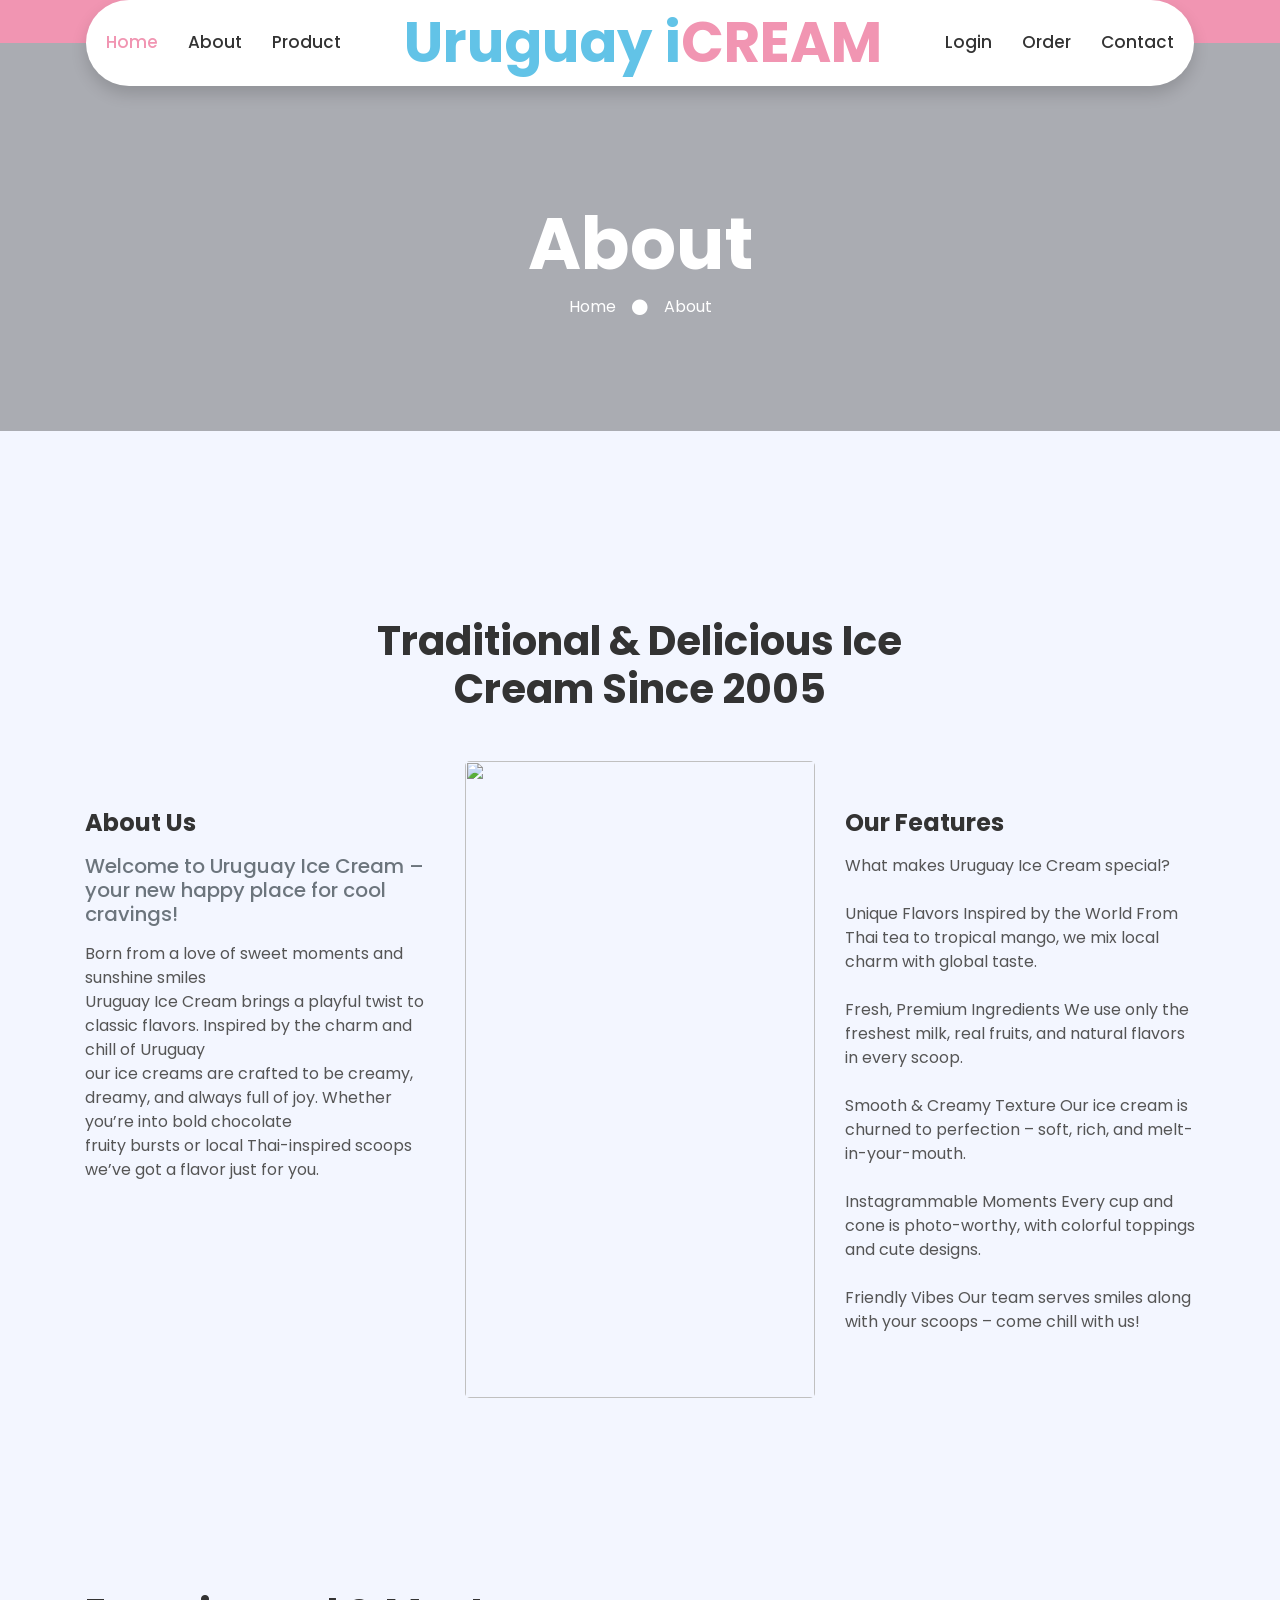
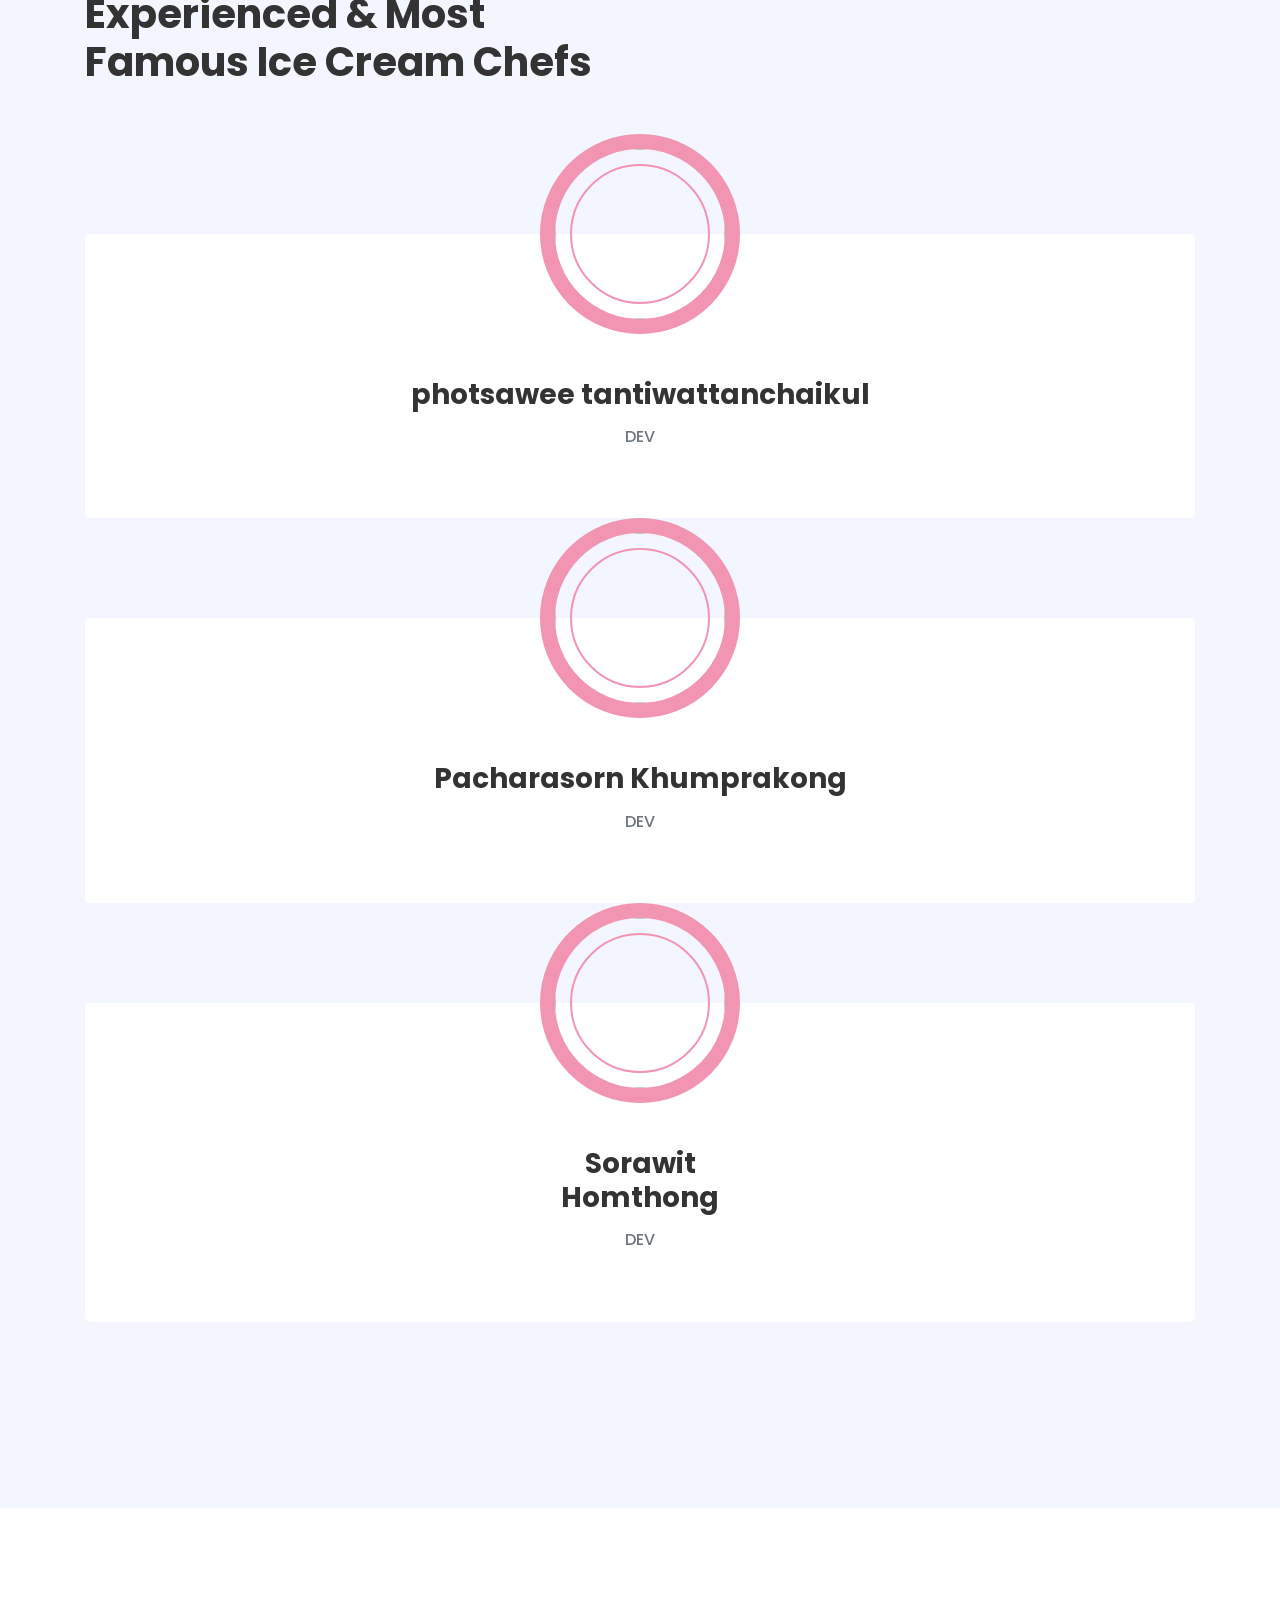
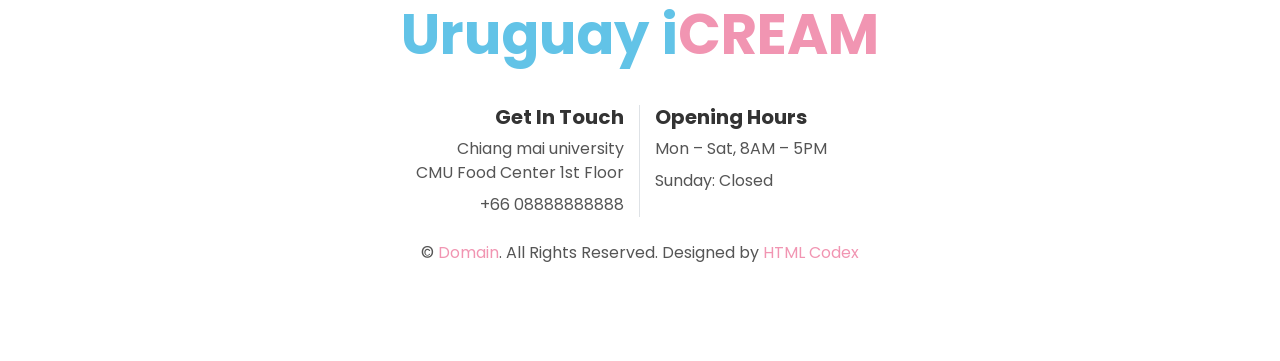
==== about.html @ eb796cfe "Final But someonenot FInal" ====
<!DOCTYPE html>
<html lang="en">

<head>
    <meta charset="utf-8">
    <title>iCREAM - Ice Cream Shop Website Template</title>
    <meta content="width=device-width, initial-scale=1.0" name="viewport">
    <meta content="Free HTML Templates" name="keywords">
    <meta content="Free HTML Templates" name="description">

    <!-- Favicon -->
    <link href="img/favicon.ico" rel="icon">

    <!-- Google Web Fonts -->
    <link rel="preconnect" href="https://fonts.gstatic.com">
    <link href="https://fonts.googleapis.com/css2?family=Poppins:wght@400;500;600;700&display=swap" rel="stylesheet">

    <!-- Font Awesome -->
    <link href="https://cdnjs.cloudflare.com/ajax/libs/font-awesome/5.10.0/css/all.min.css" rel="stylesheet">

    <!-- Libraries Stylesheet -->
    <link href="lib/owlcarousel/assets/owl.carousel.min.css" rel="stylesheet">
    <link href="lib/lightbox/css/lightbox.min.css" rel="stylesheet">

    <!-- Customized Bootstrap Stylesheet -->
    <link href="css/style.css" rel="stylesheet">
</head>

<body>
    <!-- Topbar Start -->

    <!-- Topbar End -->


    <!-- Navbar Start -->
    <div class="container-fluid position-relative nav-bar p-0">
        <div class="container-lg position-relative p-0 px-lg-3" style="z-index: 9;">
            <nav class="navbar navbar-expand-lg bg-white navbar-light shadow p-lg-0">
                <a href="index.html" class="navbar-brand d-block d-lg-none">
                    <h1 class="m-0 display-4 text-primary"><span class="text-secondary">i</span>CREAM</h1>
                </a>
                <button type="button" class="navbar-toggler" data-toggle="collapse" data-target="#navbarCollapse">
                    <span class="navbar-toggler-icon"></span>
                </button>
                <div class="collapse navbar-collapse justify-content-between" id="navbarCollapse">
                    <div class="navbar-nav ml-auto py-0">
                        <a href="index.html" class="nav-item nav-link active">Home</a>
                        <a href="about.html" class="nav-item nav-link">About</a>
                        <a href="product.html" class="nav-item nav-link" id="productNavLink">Product</a>
                    </div>
                    <a href="index.html" class="navbar-brand mx-5 d-none d-lg-block">
                        <h1 class="m-0 display-4 text-primary"><span class="text-secondary">Uruguay i</span>CREAM</h1>
                    </a>
                    <div class="navbar-nav mr-auto py-0">
                        <a href="login.html" class="nav-item nav-link" id="loginNavLink">Login</a>
                        <a href="order.html" class="nav-item nav-link" id="orderAdminNavLink">Order</a>
                        <a href="#" class="nav-item nav-link" id="logoutNavLink" style="display: none;">Logout</a>
                        <a href="contact.html" class="nav-item nav-link" id="contactNavLink">Contact</a>
                    </div>
                </div>
            </nav>
        </div>
    </div>
    <!-- Navbar End -->


    <!-- Header Start -->
    <div class="jumbotron jumbotron-fluid page-header" style="margin-bottom: 90px;">
        <div class="container text-center py-5">
            <h1 class="text-white display-3 mt-lg-5">About</h1>
            <div class="d-inline-flex align-items-center text-white">
                <p class="m-0"><a class="text-white" href="">Home</a></p>
                <i class="fa fa-circle px-3"></i>
                <p class="m-0">About</p>
            </div>
        </div>
    </div>
    <!-- Header End -->


    <!-- About Start -->
    <div class="container-fluid py-5">
        <div class="container py-5">
            <div class="row justify-content-center">
                <div class="col-lg-7">
                    <h1 class="section-title position-relative text-center mb-5">Traditional & Delicious Ice Cream Since
                        2005</h1>
                </div>
            </div>
            <div class="row">
                <div class="col-lg-4 py-5">
                    <h4 class="font-weight-bold mb-3">About Us</h4>
                    <h5 class="text-muted mb-3">Welcome to Uruguay Ice Cream – your new happy place for cool cravings!
                    </h5>
                    <p>Born from a love of sweet moments and sunshine smiles<br>
                        Uruguay Ice Cream brings a playful twist to classic flavors. Inspired by the charm and chill of
                        Uruguay<br>
                        our ice creams are crafted to be creamy, dreamy, and always full of joy. Whether you’re into
                        bold chocolate<br> fruity bursts or local Thai-inspired scoops <br>
                        we’ve got a flavor just for you.</p>
                </div>
                <div class="col-lg-4" style="min-height: 400px;">
                    <div class="position-relative h-100 rounded overflow-hidden">
                        <img class="position-absolute w-100 h-100" src="img/about.jpg" style="object-fit: cover;">
                    </div>
                </div>
                <div class="col-lg-4 py-5">
                    <h4 class="font-weight-bold mb-3">Our Features</h4>
                    <p>What makes Uruguay Ice Cream special?<br>

                        <br>Unique Flavors Inspired by the World
                        From Thai tea to tropical mango, we mix local charm with global taste.<br>

                        <br>Fresh, Premium Ingredients
                        We use only the freshest milk, real fruits, and natural flavors in every scoop.<br>

                        <br>Smooth & Creamy Texture
                        Our ice cream is churned to perfection – soft, rich, and melt-in-your-mouth.<br>

                        <br>Instagrammable Moments
                        Every cup and cone is photo-worthy, with colorful toppings and cute designs.<br>

                        <br>Friendly Vibes
                        Our team serves smiles along with your scoops – come chill with us!<br>
                    </p>

                </div>
            </div>
        </div>
    </div>
    <!-- About End -->


    <!-- Team Start -->
    <div class="container-fluid py-5">
        <div class="container py-5">
            <div class="row">
                <div class="col-lg-6">
                    <h1 class="section-title position-relative mb-5">Experienced & Most Famous Ice Cream Chefs</h1>
                </div>
                <div class="col-lg-6 mb-5 mb-lg-0 pb-5 pb-lg-0"></div>
            </div>
            <div class="row">
                <div class="col-12">
                    <div class="owl-carousel team-carousel">
                        <div class="team-item">
                            <div class="team-img mx-auto">
                                <img class="rounded-circle w-100 h-100" src="img/min.jpg" style="object-fit: cover;">
                            </div>
                            <div class="position-relative text-center bg-light rounded px-4 py-5"
                                style="margin-top: -100px;">
                                <h3 class="font-weight-bold mt-5 mb-3 pt-5">photsawee tantiwattanchaikul</h3>
                                <h6 class="text-uppercase text-muted mb-4">DEV</h6>
                            </div>
                        </div>
                        <div class="team-item">
                            <div class="team-img mx-auto">
                                <img class="rounded-circle w-100 h-100" src="img/zmjjk.webp" style="object-fit: cover;">
                            </div>
                            <div class="position-relative text-center bg-light rounded px-4 py-5"
                                style="margin-top: -100px;">
                                <h3 class="font-weight-bold mt-5 mb-3 pt-5">Pacharasorn Khumprakong</h3>
                                <h6 class="text-uppercase text-muted mb-4">DEV</h6>
                            </div>
                        </div>
                        <div class="team-item">
                            <div class="team-img mx-auto">
                                <img class="rounded-circle w-100 h-100" src="img/tle.jpg" style="object-fit: cover;">
                            </div>
                            <div class="position-relative text-center bg-light rounded px-4 py-5"
                                style="margin-top: -100px;">
                                <h3 class="font-weight-bold mt-5 mb-3 pt-5">Sorawit <br>Homthong</h3>
                                <h6 class="text-uppercase text-muted mb-4">DEV</h6>
                            </div>
                        </div>
                    </div>
                </div>
            </div>
        </div>
    </div>
    </div>
    </div>
    <!-- Team End -->


    <!-- Footer Start -->
    <div class="container-fluid footer bg-light py-5" style="margin-top: 90px;">
        <div class="container text-center py-5">
            <div class="row">
                <div class="col-12 mb-4">
                    <a href="index.html" class="navbar-brand m-0">
                        <h1 class="m-0 mt-n2 display-4 text-primary"><span class="text-secondary">Uruguay i</span>CREAM
                        </h1>
                    </a>
                </div>

                <div class="col-12 mt-2 mb-4">
                    <div class="row">
                        <div class="col-sm-6 text-center text-sm-right border-right mb-3 mb-sm-0">
                            <h5 class="font-weight-bold mb-2">Get In Touch</h5>
                            <p class="mb-2">Chiang mai university <br> CMU Food Center 1st Floor </br> </p>
                            <p class="mb-0">+66 08888888888 </p>
                        </div>
                        <div class="col-sm-6 text-center text-sm-left">
                            <h5 class="font-weight-bold mb-2">Opening Hours</h5>
                            <p class="mb-2">Mon – Sat, 8AM – 5PM</p>
                            <p class="mb-0">Sunday: Closed</p>
                        </div>
                    </div>
                </div>
                <div class="col-12">
                    <p class="m-0">&copy; <a href="#">Domain</a>. All Rights Reserved. Designed by <a
                            href="https://htmlcodex.com">HTML Codex</a>
                    </p>
                </div>
            </div>
        </div>
    </div>
    <!-- Footer End -->


    <!-- Back to Top -->
    <a href="#" class="btn btn-secondary px-2 back-to-top"><i class="fa fa-angle-double-up"></i></a>


    <!-- JavaScript Libraries -->
    <script src="https://code.jquery.com/jquery-3.4.1.min.js"></script>
    <script src="https://stackpath.bootstrapcdn.com/bootstrap/4.4.1/js/bootstrap.bundle.min.js"></script>
    <script src="lib/easing/easing.min.js"></script>
    <script src="lib/waypoints/waypoints.min.js"></script>
    <script src="lib/owlcarousel/owl.carousel.min.js"></script>
    <script src="lib/isotope/isotope.pkgd.min.js"></script>
    <script src="lib/lightbox/js/lightbox.min.js"></script>

    <!-- Contact Javascript File -->
    <script src="mail/jqBootstrapValidation.min.js"></script>
    <script src="mail/contact.js"></script>

    <!-- Template Javascript -->
    <script src="js/main.js"></script>
    <script src="js/navbar-script.js"></script>
</body>

</html>
---- css/style.css ----
/******* Bootstrap Theming ********/
/*!
 * Bootstrap v4.5.3 (https://getbootstrap.com/)
 * Copyright 2011-2020 The Bootstrap Authors
 * Copyright 2011-2020 Twitter, Inc.
 * Licensed under MIT (https://github.com/twbs/bootstrap/blob/main/LICENSE)
 */
:root {
  --blue: #007bff;
  --indigo: #6610f2;
  --purple: #6f42c1;
  --pink: #e83e8c;
  --red: #dc3545;
  --orange: #fd7e14;
  --yellow: #ffc107;
  --green: #28a745;
  --teal: #20c997;
  --cyan: #17a2b8;
  --white: #fff;
  --gray: #6c757d;
  --gray-dark: #343a40;
  --primary: #F195B2;
  --secondary: #62C3E7;
  --success: #28a745;
  --info: #17a2b8;
  --warning: #ffc107;
  --danger: #dc3545;
  --light: #FFFFFF;
  --dark: #333333;
  --breakpoint-xs: 0;
  --breakpoint-sm: 576px;
  --breakpoint-md: 768px;
  --breakpoint-lg: 992px;
  --breakpoint-xl: 1200px;
  --font-family-sans-serif: "Poppins", sans-serif;
  --font-family-monospace: SFMono-Regular, Menlo, Monaco, Consolas, "Liberation Mono", "Courier New", monospace;
}

*,
*::before,
*::after {
  box-sizing: border-box;
}

html {
  font-family: sans-serif;
  line-height: 1.15;
  -webkit-text-size-adjust: 100%;
  -webkit-tap-highlight-color: rgba(0, 0, 0, 0);
}

article, aside, figcaption, figure, footer, header, hgroup, main, nav, section {
  display: block;
}

body {
  margin: 0;
  font-family: "Poppins", sans-serif;
  font-size: 1rem;
  font-weight: 400;
  line-height: 1.5;
  color: #555555;
  text-align: left;
  background-color: #F3F6FF;
}

[tabindex="-1"]:focus:not(:focus-visible) {
  outline: 0 !important;
}

hr {
  box-sizing: content-box;
  height: 0;
  overflow: visible;
}

h1, h2, h3, h4, h5, h6 {
  margin-top: 0;
  margin-bottom: 0.5rem;
}

p {
  margin-top: 0;
  margin-bottom: 1rem;
}

abbr[title],
abbr[data-original-title] {
  text-decoration: underline;
  text-decoration: underline dotted;
  cursor: help;
  border-bottom: 0;
  text-decoration-skip-ink: none;
}

address {
  margin-bottom: 1rem;
  font-style: normal;
  line-height: inherit;
}

ol,
ul,
dl {
  margin-top: 0;
  margin-bottom: 1rem;
}

ol ol,
ul ul,
ol ul,
ul ol {
  margin-bottom: 0;
}

dt {
  font-weight: 700;
}

dd {
  margin-bottom: .5rem;
  margin-left: 0;
}

blockquote {
  margin: 0 0 1rem;
}

b,
strong {
  font-weight: bolder;
}

small {
  font-size: 80%;
}

sub,
sup {
  position: relative;
  font-size: 75%;
  line-height: 0;
  vertical-align: baseline;
}

sub {
  bottom: -.25em;
}

sup {
  top: -.5em;
}

a {
  color: #F195B2;
  text-decoration: none;
  background-color: transparent;
}

a:hover {
  color: #e85181;
  text-decoration: underline;
}

a:not([href]):not([class]) {
  color: inherit;
  text-decoration: none;
}

a:not([href]):not([class]):hover {
  color: inherit;
  text-decoration: none;
}

pre,
code,
kbd,
samp {
  font-family: SFMono-Regular, Menlo, Monaco, Consolas, "Liberation Mono", "Courier New", monospace;
  font-size: 1em;
}

pre {
  margin-top: 0;
  margin-bottom: 1rem;
  overflow: auto;
  -ms-overflow-style: scrollbar;
}

figure {
  margin: 0 0 1rem;
}

img {
  vertical-align: middle;
  border-style: none;
}

svg {
  overflow: hidden;
  vertical-align: middle;
}

table {
  border-collapse: collapse;
}

caption {
  padding-top: 0.75rem;
  padding-bottom: 0.75rem;
  color: #6c757d;
  text-align: left;
  caption-side: bottom;
}

th {
  text-align: inherit;
  text-align: -webkit-match-parent;
}

label {
  display: inline-block;
  margin-bottom: 0.5rem;
}

button {
  border-radius: 0;
}

button:focus {
  outline: 1px dotted;
  outline: 5px auto -webkit-focus-ring-color;
}

input,
button,
select,
optgroup,
textarea {
  margin: 0;
  font-family: inherit;
  font-size: inherit;
  line-height: inherit;
}

button,
input {
  overflow: visible;
}

button,
select {
  text-transform: none;
}

[role="button"] {
  cursor: pointer;
}

select {
  word-wrap: normal;
}

button,
[type="button"],
[type="reset"],
[type="submit"] {
  -webkit-appearance: button;
}

button:not(:disabled),
[type="button"]:not(:disabled),
[type="reset"]:not(:disabled),
[type="submit"]:not(:disabled) {
  cursor: pointer;
}

button::-moz-focus-inner,
[type="button"]::-moz-focus-inner,
[type="reset"]::-moz-focus-inner,
[type="submit"]::-moz-focus-inner {
  padding: 0;
  border-style: none;
}

input[type="radio"],
input[type="checkbox"] {
  box-sizing: border-box;
  padding: 0;
}

textarea {
  overflow: auto;
  resize: vertical;
}

fieldset {
  min-width: 0;
  padding: 0;
  margin: 0;
  border: 0;
}

legend {
  display: block;
  width: 100%;
  max-width: 100%;
  padding: 0;
  margin-bottom: .5rem;
  font-size: 1.5rem;
  line-height: inherit;
  color: inherit;
  white-space: normal;
}

@media (max-width: 1200px) {
  legend {
    font-size: calc(1.275rem + 0.3vw) ;
  }
}

progress {
  vertical-align: baseline;
}

[type="number"]::-webkit-inner-spin-button,
[type="number"]::-webkit-outer-spin-button {
  height: auto;
}

[type="search"] {
  outline-offset: -2px;
  -webkit-appearance: none;
}

[type="search"]::-webkit-search-decoration {
  -webkit-appearance: none;
}

::-webkit-file-upload-button {
  font: inherit;
  -webkit-appearance: button;
}

output {
  display: inline-block;
}

summary {
  display: list-item;
  cursor: pointer;
}

template {
  display: none;
}

[hidden] {
  display: none !important;
}

h1, h2, h3, h4, h5, h6,
.h1, .h2, .h3, .h4, .h5, .h6 {
  margin-bottom: 0.5rem;
  font-weight: 500;
  line-height: 1.2;
  color: #333333;
}

h1, .h1 {
  font-size: 2.5rem;
}

@media (max-width: 1200px) {
  h1, .h1 {
    font-size: calc(1.375rem + 1.5vw) ;
  }
}

h2, .h2 {
  font-size: 2rem;
}

@media (max-width: 1200px) {
  h2, .h2 {
    font-size: calc(1.325rem + 0.9vw) ;
  }
}

h3, .h3 {
  font-size: 1.75rem;
}

@media (max-width: 1200px) {
  h3, .h3 {
    font-size: calc(1.3rem + 0.6vw) ;
  }
}

h4, .h4 {
  font-size: 1.5rem;
}

@media (max-width: 1200px) {
  h4, .h4 {
    font-size: calc(1.275rem + 0.3vw) ;
  }
}

h5, .h5 {
  font-size: 1.25rem;
}

h6, .h6 {
  font-size: 1rem;
}

.lead {
  font-size: 1.25rem;
  font-weight: 300;
}

.display-1 {
  font-size: 6rem;
  font-weight: 300;
  line-height: 1.2;
}

@media (max-width: 1200px) {
  .display-1 {
    font-size: calc(1.725rem + 5.7vw) ;
  }
}

.display-2 {
  font-size: 5.5rem;
  font-weight: 300;
  line-height: 1.2;
}

@media (max-width: 1200px) {
  .display-2 {
    font-size: calc(1.675rem + 5.1vw) ;
  }
}

.display-3 {
  font-size: 4.5rem;
  font-weight: 300;
  line-height: 1.2;
}

@media (max-width: 1200px) {
  .display-3 {
    font-size: calc(1.575rem + 3.9vw) ;
  }
}

.display-4 {
  font-size: 3.5rem;
  font-weight: 300;
  line-height: 1.2;
}

@media (max-width: 1200px) {
  .display-4 {
    font-size: calc(1.475rem + 2.7vw) ;
  }
}

hr {
  margin-top: 1rem;
  margin-bottom: 1rem;
  border: 0;
  border-top: 1px solid rgba(0, 0, 0, 0.1);
}

small,
.small {
  font-size: 80%;
  font-weight: 400;
}

mark,
.mark {
  padding: 0.2em;
  background-color: #fcf8e3;
}

.list-unstyled {
  padding-left: 0;
  list-style: none;
}

.list-inline {
  padding-left: 0;
  list-style: none;
}

.list-inline-item {
  display: inline-block;
}

.list-inline-item:not(:last-child) {
  margin-right: 0.5rem;
}

.initialism {
  font-size: 90%;
  text-transform: uppercase;
}

.blockquote {
  margin-bottom: 1rem;
  font-size: 1.25rem;
}

.blockquote-footer {
  display: block;
  font-size: 80%;
  color: #6c757d;
}

.blockquote-footer::before {
  content: "\2014\00A0";
}

.img-fluid {
  max-width: 100%;
  height: auto;
}

.img-thumbnail {
  padding: 0.25rem;
  background-color: #F3F6FF;
  border: 1px solid #dee2e6;
  border-radius: 5px;
  max-width: 100%;
  height: auto;
}

.figure {
  display: inline-block;
}

.figure-img {
  margin-bottom: 0.5rem;
  line-height: 1;
}

.figure-caption {
  font-size: 90%;
  color: #6c757d;
}

code {
  font-size: 87.5%;
  color: #e83e8c;
  word-wrap: break-word;
}

a > code {
  color: inherit;
}

kbd {
  padding: 0.2rem 0.4rem;
  font-size: 87.5%;
  color: #fff;
  background-color: #212529;
  border-radius: 0.2rem;
}

kbd kbd {
  padding: 0;
  font-size: 100%;
  font-weight: 700;
}

pre {
  display: block;
  font-size: 87.5%;
  color: #212529;
}

pre code {
  font-size: inherit;
  color: inherit;
  word-break: normal;
}

.pre-scrollable {
  max-height: 340px;
  overflow-y: scroll;
}

.container,
.container-fluid,
.container-sm,
.container-md,
.container-lg,
.container-xl {
  width: 100%;
  padding-right: 15px;
  padding-left: 15px;
  margin-right: auto;
  margin-left: auto;
}

@media (min-width: 576px) {
  .container, .container-sm {
    max-width: 540px;
  }
}

@media (min-width: 768px) {
  .container, .container-sm, .container-md {
    max-width: 720px;
  }
}

@media (min-width: 992px) {
  .container, .container-sm, .container-md, .container-lg {
    max-width: 960px;
  }
}

@media (min-width: 1200px) {
  .container, .container-sm, .container-md, .container-lg, .container-xl {
    max-width: 1140px;
  }
}

.row {
  display: flex;
  flex-wrap: wrap;
  margin-right: -15px;
  margin-left: -15px;
}

.no-gutters {
  margin-right: 0;
  margin-left: 0;
}

.no-gutters > .col,
.no-gutters > [class*="col-"] {
  padding-right: 0;
  padding-left: 0;
}

.col-1, .col-2, .col-3, .col-4, .col-5, .col-6, .col-7, .col-8, .col-9, .col-10, .col-11, .col-12, .col,
.col-auto, .col-sm-1, .col-sm-2, .col-sm-3, .col-sm-4, .col-sm-5, .col-sm-6, .col-sm-7, .col-sm-8, .col-sm-9, .col-sm-10, .col-sm-11, .col-sm-12, .col-sm,
.col-sm-auto, .col-md-1, .col-md-2, .col-md-3, .col-md-4, .col-md-5, .col-md-6, .col-md-7, .col-md-8, .col-md-9, .col-md-10, .col-md-11, .col-md-12, .col-md,
.col-md-auto, .col-lg-1, .col-lg-2, .col-lg-3, .col-lg-4, .col-lg-5, .col-lg-6, .col-lg-7, .col-lg-8, .col-lg-9, .col-lg-10, .col-lg-11, .col-lg-12, .col-lg,
.col-lg-auto, .col-xl-1, .col-xl-2, .col-xl-3, .col-xl-4, .col-xl-5, .col-xl-6, .col-xl-7, .col-xl-8, .col-xl-9, .col-xl-10, .col-xl-11, .col-xl-12, .col-xl,
.col-xl-auto {
  position: relative;
  width: 100%;
  padding-right: 15px;
  padding-left: 15px;
}

.col {
  flex-basis: 0;
  flex-grow: 1;
  max-width: 100%;
}

.row-cols-1 > * {
  flex: 0 0 100%;
  max-width: 100%;
}

.row-cols-2 > * {
  flex: 0 0 50%;
  max-width: 50%;
}

.row-cols-3 > * {
  flex: 0 0 33.33333%;
  max-width: 33.33333%;
}

.row-cols-4 > * {
  flex: 0 0 25%;
  max-width: 25%;
}

.row-cols-5 > * {
  flex: 0 0 20%;
  max-width: 20%;
}

.row-cols-6 > * {
  flex: 0 0 16.66667%;
  max-width: 16.66667%;
}

.col-auto {
  flex: 0 0 auto;
  width: auto;
  max-width: 100%;
}

.col-1 {
  flex: 0 0 8.33333%;
  max-width: 8.33333%;
}

.col-2 {
  flex: 0 0 16.66667%;
  max-width: 16.66667%;
}

.col-3 {
  flex: 0 0 25%;
  max-width: 25%;
}

.col-4 {
  flex: 0 0 33.33333%;
  max-width: 33.33333%;
}

.col-5 {
  flex: 0 0 41.66667%;
  max-width: 41.66667%;
}

.col-6 {
  flex: 0 0 50%;
  max-width: 50%;
}

.col-7 {
  flex: 0 0 58.33333%;
  max-width: 58.33333%;
}

.col-8 {
  flex: 0 0 66.66667%;
  max-width: 66.66667%;
}

.col-9 {
  flex: 0 0 75%;
  max-width: 75%;
}

.col-10 {
  flex: 0 0 83.33333%;
  max-width: 83.33333%;
}

.col-11 {
  flex: 0 0 91.66667%;
  max-width: 91.66667%;
}

.col-12 {
  flex: 0 0 100%;
  max-width: 100%;
}

.order-first {
  order: -1;
}

.order-last {
  order: 13;
}

.order-0 {
  order: 0;
}

.order-1 {
  order: 1;
}

.order-2 {
  order: 2;
}

.order-3 {
  order: 3;
}

.order-4 {
  order: 4;
}

.order-5 {
  order: 5;
}

.order-6 {
  order: 6;
}

.order-7 {
  order: 7;
}

.order-8 {
  order: 8;
}

.order-9 {
  order: 9;
}

.order-10 {
  order: 10;
}

.order-11 {
  order: 11;
}

.order-12 {
  order: 12;
}

.offset-1 {
  margin-left: 8.33333%;
}

.offset-2 {
  margin-left: 16.66667%;
}

.offset-3 {
  margin-left: 25%;
}

.offset-4 {
  margin-left: 33.33333%;
}

.offset-5 {
  margin-left: 41.66667%;
}

.offset-6 {
  margin-left: 50%;
}

.offset-7 {
  margin-left: 58.33333%;
}

.offset-8 {
  margin-left: 66.66667%;
}

.offset-9 {
  margin-left: 75%;
}

.offset-10 {
  margin-left: 83.33333%;
}

.offset-11 {
  margin-left: 91.66667%;
}

@media (min-width: 576px) {
  .col-sm {
    flex-basis: 0;
    flex-grow: 1;
    max-width: 100%;
  }
  .row-cols-sm-1 > * {
    flex: 0 0 100%;
    max-width: 100%;
  }
  .row-cols-sm-2 > * {
    flex: 0 0 50%;
    max-width: 50%;
  }
  .row-cols-sm-3 > * {
    flex: 0 0 33.33333%;
    max-width: 33.33333%;
  }
  .row-cols-sm-4 > * {
    flex: 0 0 25%;
    max-width: 25%;
  }
  .row-cols-sm-5 > * {
    flex: 0 0 20%;
    max-width: 20%;
  }
  .row-cols-sm-6 > * {
    flex: 0 0 16.66667%;
    max-width: 16.66667%;
  }
  .col-sm-auto {
    flex: 0 0 auto;
    width: auto;
    max-width: 100%;
  }
  .col-sm-1 {
    flex: 0 0 8.33333%;
    max-width: 8.33333%;
  }
  .col-sm-2 {
    flex: 0 0 16.66667%;
    max-width: 16.66667%;
  }
  .col-sm-3 {
    flex: 0 0 25%;
    max-width: 25%;
  }
  .col-sm-4 {
    flex: 0 0 33.33333%;
    max-width: 33.33333%;
  }
  .col-sm-5 {
    flex: 0 0 41.66667%;
    max-width: 41.66667%;
  }
  .col-sm-6 {
    flex: 0 0 50%;
    max-width: 50%;
  }
  .col-sm-7 {
    flex: 0 0 58.33333%;
    max-width: 58.33333%;
  }
  .col-sm-8 {
    flex: 0 0 66.66667%;
    max-width: 66.66667%;
  }
  .col-sm-9 {
    flex: 0 0 75%;
    max-width: 75%;
  }
  .col-sm-10 {
    flex: 0 0 83.33333%;
    max-width: 83.33333%;
  }
  .col-sm-11 {
    flex: 0 0 91.66667%;
    max-width: 91.66667%;
  }
  .col-sm-12 {
    flex: 0 0 100%;
    max-width: 100%;
  }
  .order-sm-first {
    order: -1;
  }
  .order-sm-last {
    order: 13;
  }
  .order-sm-0 {
    order: 0;
  }
  .order-sm-1 {
    order: 1;
  }
  .order-sm-2 {
    order: 2;
  }
  .order-sm-3 {
    order: 3;
  }
  .order-sm-4 {
    order: 4;
  }
  .order-sm-5 {
    order: 5;
  }
  .order-sm-6 {
    order: 6;
  }
  .order-sm-7 {
    order: 7;
  }
  .order-sm-8 {
    order: 8;
  }
  .order-sm-9 {
    order: 9;
  }
  .order-sm-10 {
    order: 10;
  }
  .order-sm-11 {
    order: 11;
  }
  .order-sm-12 {
    order: 12;
  }
  .offset-sm-0 {
    margin-left: 0;
  }
  .offset-sm-1 {
    margin-left: 8.33333%;
  }
  .offset-sm-2 {
    margin-left: 16.66667%;
  }
  .offset-sm-3 {
    margin-left: 25%;
  }
  .offset-sm-4 {
    margin-left: 33.33333%;
  }
  .offset-sm-5 {
    margin-left: 41.66667%;
  }
  .offset-sm-6 {
    margin-left: 50%;
  }
  .offset-sm-7 {
    margin-left: 58.33333%;
  }
  .offset-sm-8 {
    margin-left: 66.66667%;
  }
  .offset-sm-9 {
    margin-left: 75%;
  }
  .offset-sm-10 {
    margin-left: 83.33333%;
  }
  .offset-sm-11 {
    margin-left: 91.66667%;
  }
}

@media (min-width: 768px) {
  .col-md {
    flex-basis: 0;
    flex-grow: 1;
    max-width: 100%;
  }
  .row-cols-md-1 > * {
    flex: 0 0 100%;
    max-width: 100%;
  }
  .row-cols-md-2 > * {
    flex: 0 0 50%;
    max-width: 50%;
  }
  .row-cols-md-3 > * {
    flex: 0 0 33.33333%;
    max-width: 33.33333%;
  }
  .row-cols-md-4 > * {
    flex: 0 0 25%;
    max-width: 25%;
  }
  .row-cols-md-5 > * {
    flex: 0 0 20%;
    max-width: 20%;
  }
  .row-cols-md-6 > * {
    flex: 0 0 16.66667%;
    max-width: 16.66667%;
  }
  .col-md-auto {
    flex: 0 0 auto;
    width: auto;
    max-width: 100%;
  }
  .col-md-1 {
    flex: 0 0 8.33333%;
    max-width: 8.33333%;
  }
  .col-md-2 {
    flex: 0 0 16.66667%;
    max-width: 16.66667%;
  }
  .col-md-3 {
    flex: 0 0 25%;
    max-width: 25%;
  }
  .col-md-4 {
    flex: 0 0 33.33333%;
    max-width: 33.33333%;
  }
  .col-md-5 {
    flex: 0 0 41.66667%;
    max-width: 41.66667%;
  }
  .col-md-6 {
    flex: 0 0 50%;
    max-width: 50%;
  }
  .col-md-7 {
    flex: 0 0 58.33333%;
    max-width: 58.33333%;
  }
  .col-md-8 {
    flex: 0 0 66.66667%;
    max-width: 66.66667%;
  }
  .col-md-9 {
    flex: 0 0 75%;
    max-width: 75%;
  }
  .col-md-10 {
    flex: 0 0 83.33333%;
    max-width: 83.33333%;
  }
  .col-md-11 {
    flex: 0 0 91.66667%;
    max-width: 91.66667%;
  }
  .col-md-12 {
    flex: 0 0 100%;
    max-width: 100%;
  }
  .order-md-first {
    order: -1;
  }
  .order-md-last {
    order: 13;
  }
  .order-md-0 {
    order: 0;
  }
  .order-md-1 {
    order: 1;
  }
  .order-md-2 {
    order: 2;
  }
  .order-md-3 {
    order: 3;
  }
  .order-md-4 {
    order: 4;
  }
  .order-md-5 {
    order: 5;
  }
  .order-md-6 {
    order: 6;
  }
  .order-md-7 {
    order: 7;
  }
  .order-md-8 {
    order: 8;
  }
  .order-md-9 {
    order: 9;
  }
  .order-md-10 {
    order: 10;
  }
  .order-md-11 {
    order: 11;
  }
  .order-md-12 {
    order: 12;
  }
  .offset-md-0 {
    margin-left: 0;
  }
  .offset-md-1 {
    margin-left: 8.33333%;
  }
  .offset-md-2 {
    margin-left: 16.66667%;
  }
  .offset-md-3 {
    margin-left: 25%;
  }
  .offset-md-4 {
    margin-left: 33.33333%;
  }
  .offset-md-5 {
    margin-left: 41.66667%;
  }
  .offset-md-6 {
    margin-left: 50%;
  }
  .offset-md-7 {
    margin-left: 58.33333%;
  }
  .offset-md-8 {
    margin-left: 66.66667%;
  }
  .offset-md-9 {
    margin-left: 75%;
  }
  .offset-md-10 {
    margin-left: 83.33333%;
  }
  .offset-md-11 {
    margin-left: 91.66667%;
  }
}

@media (min-width: 992px) {
  .col-lg {
    flex-basis: 0;
    flex-grow: 1;
    max-width: 100%;
  }
  .row-cols-lg-1 > * {
    flex: 0 0 100%;
    max-width: 100%;
  }
  .row-cols-lg-2 > * {
    flex: 0 0 50%;
    max-width: 50%;
  }
  .row-cols-lg-3 > * {
    flex: 0 0 33.33333%;
    max-width: 33.33333%;
  }
  .row-cols-lg-4 > * {
    flex: 0 0 25%;
    max-width: 25%;
  }
  .row-cols-lg-5 > * {
    flex: 0 0 20%;
    max-width: 20%;
  }
  .row-cols-lg-6 > * {
    flex: 0 0 16.66667%;
    max-width: 16.66667%;
  }
  .col-lg-auto {
    flex: 0 0 auto;
    width: auto;
    max-width: 100%;
  }
  .col-lg-1 {
    flex: 0 0 8.33333%;
    max-width: 8.33333%;
  }
  .col-lg-2 {
    flex: 0 0 16.66667%;
    max-width: 16.66667%;
  }
  .col-lg-3 {
    flex: 0 0 25%;
    max-width: 25%;
  }
  .col-lg-4 {
    flex: 0 0 33.33333%;
    max-width: 33.33333%;
  }
  .col-lg-5 {
    flex: 0 0 41.66667%;
    max-width: 41.66667%;
  }
  .col-lg-6 {
    flex: 0 0 50%;
    max-width: 50%;
  }
  .col-lg-7 {
    flex: 0 0 58.33333%;
    max-width: 58.33333%;
  }
  .col-lg-8 {
    flex: 0 0 66.66667%;
    max-width: 66.66667%;
  }
  .col-lg-9 {
    flex: 0 0 75%;
    max-width: 75%;
  }
  .col-lg-10 {
    flex: 0 0 83.33333%;
    max-width: 83.33333%;
  }
  .col-lg-11 {
    flex: 0 0 91.66667%;
    max-width: 91.66667%;
  }
  .col-lg-12 {
    flex: 0 0 100%;
    max-width: 100%;
  }
  .order-lg-first {
    order: -1;
  }
  .order-lg-last {
    order: 13;
  }
  .order-lg-0 {
    order: 0;
  }
  .order-lg-1 {
    order: 1;
  }
  .order-lg-2 {
    order: 2;
  }
  .order-lg-3 {
    order: 3;
  }
  .order-lg-4 {
    order: 4;
  }
  .order-lg-5 {
    order: 5;
  }
  .order-lg-6 {
    order: 6;
  }
  .order-lg-7 {
    order: 7;
  }
  .order-lg-8 {
    order: 8;
  }
  .order-lg-9 {
    order: 9;
  }
  .order-lg-10 {
    order: 10;
  }
  .order-lg-11 {
    order: 11;
  }
  .order-lg-12 {
    order: 12;
  }
  .offset-lg-0 {
    margin-left: 0;
  }
  .offset-lg-1 {
    margin-left: 8.33333%;
  }
  .offset-lg-2 {
    margin-left: 16.66667%;
  }
  .offset-lg-3 {
    margin-left: 25%;
  }
  .offset-lg-4 {
    margin-left: 33.33333%;
  }
  .offset-lg-5 {
    margin-left: 41.66667%;
  }
  .offset-lg-6 {
    margin-left: 50%;
  }
  .offset-lg-7 {
    margin-left: 58.33333%;
  }
  .offset-lg-8 {
    margin-left: 66.66667%;
  }
  .offset-lg-9 {
    margin-left: 75%;
  }
  .offset-lg-10 {
    margin-left: 83.33333%;
  }
  .offset-lg-11 {
    margin-left: 91.66667%;
  }
}

@media (min-width: 1200px) {
  .col-xl {
    flex-basis: 0;
    flex-grow: 1;
    max-width: 100%;
  }
  .row-cols-xl-1 > * {
    flex: 0 0 100%;
    max-width: 100%;
  }
  .row-cols-xl-2 > * {
    flex: 0 0 50%;
    max-width: 50%;
  }
  .row-cols-xl-3 > * {
    flex: 0 0 33.33333%;
    max-width: 33.33333%;
  }
  .row-cols-xl-4 > * {
    flex: 0 0 25%;
    max-width: 25%;
  }
  .row-cols-xl-5 > * {
    flex: 0 0 20%;
    max-width: 20%;
  }
  .row-cols-xl-6 > * {
    flex: 0 0 16.66667%;
    max-width: 16.66667%;
  }
  .col-xl-auto {
    flex: 0 0 auto;
    width: auto;
    max-width: 100%;
  }
  .col-xl-1 {
    flex: 0 0 8.33333%;
    max-width: 8.33333%;
  }
  .col-xl-2 {
    flex: 0 0 16.66667%;
    max-width: 16.66667%;
  }
  .col-xl-3 {
    flex: 0 0 25%;
    max-width: 25%;
  }
  .col-xl-4 {
    flex: 0 0 33.33333%;
    max-width: 33.33333%;
  }
  .col-xl-5 {
    flex: 0 0 41.66667%;
    max-width: 41.66667%;
  }
  .col-xl-6 {
    flex: 0 0 50%;
    max-width: 50%;
  }
  .col-xl-7 {
    flex: 0 0 58.33333%;
    max-width: 58.33333%;
  }
  .col-xl-8 {
    flex: 0 0 66.66667%;
    max-width: 66.66667%;
  }
  .col-xl-9 {
    flex: 0 0 75%;
    max-width: 75%;
  }
  .col-xl-10 {
    flex: 0 0 83.33333%;
    max-width: 83.33333%;
  }
  .col-xl-11 {
    flex: 0 0 91.66667%;
    max-width: 91.66667%;
  }
  .col-xl-12 {
    flex: 0 0 100%;
    max-width: 100%;
  }
  .order-xl-first {
    order: -1;
  }
  .order-xl-last {
    order: 13;
  }
  .order-xl-0 {
    order: 0;
  }
  .order-xl-1 {
    order: 1;
  }
  .order-xl-2 {
    order: 2;
  }
  .order-xl-3 {
    order: 3;
  }
  .order-xl-4 {
    order: 4;
  }
  .order-xl-5 {
    order: 5;
  }
  .order-xl-6 {
    order: 6;
  }
  .order-xl-7 {
    order: 7;
  }
  .order-xl-8 {
    order: 8;
  }
  .order-xl-9 {
    order: 9;
  }
  .order-xl-10 {
    order: 10;
  }
  .order-xl-11 {
    order: 11;
  }
  .order-xl-12 {
    order: 12;
  }
  .offset-xl-0 {
    margin-left: 0;
  }
  .offset-xl-1 {
    margin-left: 8.33333%;
  }
  .offset-xl-2 {
    margin-left: 16.66667%;
  }
  .offset-xl-3 {
    margin-left: 25%;
  }
  .offset-xl-4 {
    margin-left: 33.33333%;
  }
  .offset-xl-5 {
    margin-left: 41.66667%;
  }
  .offset-xl-6 {
    margin-left: 50%;
  }
  .offset-xl-7 {
    margin-left: 58.33333%;
  }
  .offset-xl-8 {
    margin-left: 66.66667%;
  }
  .offset-xl-9 {
    margin-left: 75%;
  }
  .offset-xl-10 {
    margin-left: 83.33333%;
  }
  .offset-xl-11 {
    margin-left: 91.66667%;
  }
}

.table {
  width: 100%;
  margin-bottom: 1rem;
  color: #555555;
}

.table th,
.table td {
  padding: 0.75rem;
  vertical-align: top;
  border-top: 1px solid #dee2e6;
}

.table thead th {
  vertical-align: bottom;
  border-bottom: 2px solid #dee2e6;
}

.table tbody + tbody {
  border-top: 2px solid #dee2e6;
}

.table-sm th,
.table-sm td {
  padding: 0.3rem;
}

.table-bordered {
  border: 1px solid #dee2e6;
}

.table-bordered th,
.table-bordered td {
  border: 1px solid #dee2e6;
}

.table-bordered thead th,
.table-bordered thead td {
  border-bottom-width: 2px;
}

.table-borderless th,
.table-borderless td,
.table-borderless thead th,
.table-borderless tbody + tbody {
  border: 0;
}

.table-striped tbody tr:nth-of-type(odd) {
  background-color: rgba(0, 0, 0, 0.05);
}

.table-hover tbody tr:hover {
  color: #555555;
  background-color: rgba(0, 0, 0, 0.075);
}

.table-primary,
.table-primary > th,
.table-primary > td {
  background-color: #fbe1e9;
}

.table-primary th,
.table-primary td,
.table-primary thead th,
.table-primary tbody + tbody {
  border-color: #f8c8d7;
}

.table-hover .table-primary:hover {
  background-color: #f8cbd9;
}

.table-hover .table-primary:hover > td,
.table-hover .table-primary:hover > th {
  background-color: #f8cbd9;
}

.table-secondary,
.table-secondary > th,
.table-secondary > td {
  background-color: #d3eef8;
}

.table-secondary th,
.table-secondary td,
.table-secondary thead th,
.table-secondary tbody + tbody {
  border-color: #ade0f3;
}

.table-hover .table-secondary:hover {
  background-color: #bde6f5;
}

.table-hover .table-secondary:hover > td,
.table-hover .table-secondary:hover > th {
  background-color: #bde6f5;
}

.table-success,
.table-success > th,
.table-success > td {
  background-color: #c3e6cb;
}

.table-success th,
.table-success td,
.table-success thead th,
.table-success tbody + tbody {
  border-color: #8fd19e;
}

.table-hover .table-success:hover {
  background-color: #b1dfbb;
}

.table-hover .table-success:hover > td,
.table-hover .table-success:hover > th {
  background-color: #b1dfbb;
}

.table-info,
.table-info > th,
.table-info > td {
  background-color: #bee5eb;
}

.table-info th,
.table-info td,
.table-info thead th,
.table-info tbody + tbody {
  border-color: #86cfda;
}

.table-hover .table-info:hover {
  background-color: #abdde5;
}

.table-hover .table-info:hover > td,
.table-hover .table-info:hover > th {
  background-color: #abdde5;
}

.table-warning,
.table-warning > th,
.table-warning > td {
  background-color: #ffeeba;
}

.table-warning th,
.table-warning td,
.table-warning thead th,
.table-warning tbody + tbody {
  border-color: #ffdf7e;
}

.table-hover .table-warning:hover {
  background-color: #ffe8a1;
}

.table-hover .table-warning:hover > td,
.table-hover .table-warning:hover > th {
  background-color: #ffe8a1;
}

.table-danger,
.table-danger > th,
.table-danger > td {
  background-color: #f5c6cb;
}

.table-danger th,
.table-danger td,
.table-danger thead th,
.table-danger tbody + tbody {
  border-color: #ed969e;
}

.table-hover .table-danger:hover {
  background-color: #f1b0b7;
}

.table-hover .table-danger:hover > td,
.table-hover .table-danger:hover > th {
  background-color: #f1b0b7;
}

.table-light,
.table-light > th,
.table-light > td {
  background-color: white;
}

.table-light th,
.table-light td,
.table-light thead th,
.table-light tbody + tbody {
  border-color: white;
}

.table-hover .table-light:hover {
  background-color: #f2f2f2;
}

.table-hover .table-light:hover > td,
.table-hover .table-light:hover > th {
  background-color: #f2f2f2;
}

.table-dark,
.table-dark > th,
.table-dark > td {
  background-color: #c6c6c6;
}

.table-dark th,
.table-dark td,
.table-dark thead th,
.table-dark tbody + tbody {
  border-color: #959595;
}

.table-hover .table-dark:hover {
  background-color: #b9b9b9;
}

.table-hover .table-dark:hover > td,
.table-hover .table-dark:hover > th {
  background-color: #b9b9b9;
}

.table-active,
.table-active > th,
.table-active > td {
  background-color: rgba(0, 0, 0, 0.075);
}

.table-hover .table-active:hover {
  background-color: rgba(0, 0, 0, 0.075);
}

.table-hover .table-active:hover > td,
.table-hover .table-active:hover > th {
  background-color: rgba(0, 0, 0, 0.075);
}

.table .thead-dark th {
  color: #fff;
  background-color: #343a40;
  border-color: #454d55;
}

.table .thead-light th {
  color: #495057;
  background-color: #e9ecef;
  border-color: #dee2e6;
}

.table-dark {
  color: #fff;
  background-color: #343a40;
}

.table-dark th,
.table-dark td,
.table-dark thead th {
  border-color: #454d55;
}

.table-dark.table-bordered {
  border: 0;
}

.table-dark.table-striped tbody tr:nth-of-type(odd) {
  background-color: rgba(255, 255, 255, 0.05);
}

.table-dark.table-hover tbody tr:hover {
  color: #fff;
  background-color: rgba(255, 255, 255, 0.075);
}

@media (max-width: 575.98px) {
  .table-responsive-sm {
    display: block;
    width: 100%;
    overflow-x: auto;
    -webkit-overflow-scrolling: touch;
  }
  .table-responsive-sm > .table-bordered {
    border: 0;
  }
}

@media (max-width: 767.98px) {
  .table-responsive-md {
    display: block;
    width: 100%;
    overflow-x: auto;
    -webkit-overflow-scrolling: touch;
  }
  .table-responsive-md > .table-bordered {
    border: 0;
  }
}

@media (max-width: 991.98px) {
  .table-responsive-lg {
    display: block;
    width: 100%;
    overflow-x: auto;
    -webkit-overflow-scrolling: touch;
  }
  .table-responsive-lg > .table-bordered {
    border: 0;
  }
}

@media (max-width: 1199.98px) {
  .table-responsive-xl {
    display: block;
    width: 100%;
    overflow-x: auto;
    -webkit-overflow-scrolling: touch;
  }
  .table-responsive-xl > .table-bordered {
    border: 0;
  }
}

.table-responsive {
  display: block;
  width: 100%;
  overflow-x: auto;
  -webkit-overflow-scrolling: touch;
}

.table-responsive > .table-bordered {
  border: 0;
}

.form-control {
  display: block;
  width: 100%;
  height: calc(1.5em + 0.75rem + 2px);
  padding: 0.375rem 0.75rem;
  font-size: 1rem;
  font-weight: 400;
  line-height: 1.5;
  color: #495057;
  background-color: #fff;
  background-clip: padding-box;
  border: 1px solid #ced4da;
  border-radius: 5px;
  transition: border-color 0.15s ease-in-out, box-shadow 0.15s ease-in-out;
}

@media (prefers-reduced-motion: reduce) {
  .form-control {
    transition: none;
  }
}

.form-control::-ms-expand {
  background-color: transparent;
  border: 0;
}

.form-control:-moz-focusring {
  color: transparent;
  text-shadow: 0 0 0 #495057;
}

.form-control:focus {
  color: #495057;
  background-color: #fff;
  border-color: white;
  outline: 0;
  box-shadow: 0 0 0 0.2rem rgba(241, 149, 178, 0.25);
}

.form-control::placeholder {
  color: #6c757d;
  opacity: 1;
}

.form-control:disabled, .form-control[readonly] {
  background-color: #e9ecef;
  opacity: 1;
}

input[type="date"].form-control,
input[type="time"].form-control,
input[type="datetime-local"].form-control,
input[type="month"].form-control {
  appearance: none;
}

select.form-control:focus::-ms-value {
  color: #495057;
  background-color: #fff;
}

.form-control-file,
.form-control-range {
  display: block;
  width: 100%;
}

.col-form-label {
  padding-top: calc(0.375rem + 1px);
  padding-bottom: calc(0.375rem + 1px);
  margin-bottom: 0;
  font-size: inherit;
  line-height: 1.5;
}

.col-form-label-lg {
  padding-top: calc(0.5rem + 1px);
  padding-bottom: calc(0.5rem + 1px);
  font-size: 1.25rem;
  line-height: 1.5;
}

.col-form-label-sm {
  padding-top: calc(0.25rem + 1px);
  padding-bottom: calc(0.25rem + 1px);
  font-size: 0.875rem;
  line-height: 1.5;
}

.form-control-plaintext {
  display: block;
  width: 100%;
  padding: 0.375rem 0;
  margin-bottom: 0;
  font-size: 1rem;
  line-height: 1.5;
  color: #555555;
  background-color: transparent;
  border: solid transparent;
  border-width: 1px 0;
}

.form-control-plaintext.form-control-sm, .form-control-plaintext.form-control-lg {
  padding-right: 0;
  padding-left: 0;
}

.form-control-sm {
  height: calc(1.5em + 0.5rem + 2px);
  padding: 0.25rem 0.5rem;
  font-size: 0.875rem;
  line-height: 1.5;
  border-radius: 0.2rem;
}

.form-control-lg {
  height: calc(1.5em + 1rem + 2px);
  padding: 0.5rem 1rem;
  font-size: 1.25rem;
  line-height: 1.5;
  border-radius: 0.3rem;
}

select.form-control[size], select.form-control[multiple] {
  height: auto;
}

textarea.form-control {
  height: auto;
}

.form-group {
  margin-bottom: 1rem;
}

.form-text {
  display: block;
  margin-top: 0.25rem;
}

.form-row {
  display: flex;
  flex-wrap: wrap;
  margin-right: -5px;
  margin-left: -5px;
}

.form-row > .col,
.form-row > [class*="col-"] {
  padding-right: 5px;
  padding-left: 5px;
}

.form-check {
  position: relative;
  display: block;
  padding-left: 1.25rem;
}

.form-check-input {
  position: absolute;
  margin-top: 0.3rem;
  margin-left: -1.25rem;
}

.form-check-input[disabled] ~ .form-check-label,
.form-check-input:disabled ~ .form-check-label {
  color: #6c757d;
}

.form-check-label {
  margin-bottom: 0;
}

.form-check-inline {
  display: inline-flex;
  align-items: center;
  padding-left: 0;
  margin-right: 0.75rem;
}

.form-check-inline .form-check-input {
  position: static;
  margin-top: 0;
  margin-right: 0.3125rem;
  margin-left: 0;
}

.valid-feedback {
  display: none;
  width: 100%;
  margin-top: 0.25rem;
  font-size: 80%;
  color: #28a745;
}

.valid-tooltip {
  position: absolute;
  top: 100%;
  left: 0;
  z-index: 5;
  display: none;
  max-width: 100%;
  padding: 0.25rem 0.5rem;
  margin-top: .1rem;
  font-size: 0.875rem;
  line-height: 1.5;
  color: #fff;
  background-color: rgba(40, 167, 69, 0.9);
  border-radius: 5px;
}

.was-validated :valid ~ .valid-feedback,
.was-validated :valid ~ .valid-tooltip,
.is-valid ~ .valid-feedback,
.is-valid ~ .valid-tooltip {
  display: block;
}

.was-validated .form-control:valid, .form-control.is-valid {
  border-color: #28a745;
  padding-right: calc(1.5em + 0.75rem);
  background-image: url("data:image/svg+xml,%3csvg xmlns='http://www.w3.org/2000/svg' width='8' height='8' viewBox='0 0 8 8'%3e%3cpath fill='%2328a745' d='M2.3 6.73L.6 4.53c-.4-1.04.46-1.4 1.1-.8l1.1 1.4 3.4-3.8c.6-.63 1.6-.27 1.2.7l-4 4.6c-.43.5-.8.4-1.1.1z'/%3e%3c/svg%3e");
  background-repeat: no-repeat;
  background-position: right calc(0.375em + 0.1875rem) center;
  background-size: calc(0.75em + 0.375rem) calc(0.75em + 0.375rem);
}

.was-validated .form-control:valid:focus, .form-control.is-valid:focus {
  border-color: #28a745;
  box-shadow: 0 0 0 0.2rem rgba(40, 167, 69, 0.25);
}

.was-validated textarea.form-control:valid, textarea.form-control.is-valid {
  padding-right: calc(1.5em + 0.75rem);
  background-position: top calc(0.375em + 0.1875rem) right calc(0.375em + 0.1875rem);
}

.was-validated .custom-select:valid, .custom-select.is-valid {
  border-color: #28a745;
  padding-right: calc(0.75em + 2.3125rem);
  background: url("data:image/svg+xml,%3csvg xmlns='http://www.w3.org/2000/svg' width='4' height='5' viewBox='0 0 4 5'%3e%3cpath fill='%23343a40' d='M2 0L0 2h4zm0 5L0 3h4z'/%3e%3c/svg%3e") no-repeat right 0.75rem center/8px 10px, url("data:image/svg+xml,%3csvg xmlns='http://www.w3.org/2000/svg' width='8' height='8' viewBox='0 0 8 8'%3e%3cpath fill='%2328a745' d='M2.3 6.73L.6 4.53c-.4-1.04.46-1.4 1.1-.8l1.1 1.4 3.4-3.8c.6-.63 1.6-.27 1.2.7l-4 4.6c-.43.5-.8.4-1.1.1z'/%3e%3c/svg%3e") #fff no-repeat center right 1.75rem/calc(0.75em + 0.375rem) calc(0.75em + 0.375rem);
}

.was-validated .custom-select:valid:focus, .custom-select.is-valid:focus {
  border-color: #28a745;
  box-shadow: 0 0 0 0.2rem rgba(40, 167, 69, 0.25);
}

.was-validated .form-check-input:valid ~ .form-check-label, .form-check-input.is-valid ~ .form-check-label {
  color: #28a745;
}

.was-validated .form-check-input:valid ~ .valid-feedback,
.was-validated .form-check-input:valid ~ .valid-tooltip, .form-check-input.is-valid ~ .valid-feedback,
.form-check-input.is-valid ~ .valid-tooltip {
  display: block;
}

.was-validated .custom-control-input:valid ~ .custom-control-label, .custom-control-input.is-valid ~ .custom-control-label {
  color: #28a745;
}

.was-validated .custom-control-input:valid ~ .custom-control-label::before, .custom-control-input.is-valid ~ .custom-control-label::before {
  border-color: #28a745;
}

.was-validated .custom-control-input:valid:checked ~ .custom-control-label::before, .custom-control-input.is-valid:checked ~ .custom-control-label::before {
  border-color: #34ce57;
  background-color: #34ce57;
}

.was-validated .custom-control-input:valid:focus ~ .custom-control-label::before, .custom-control-input.is-valid:focus ~ .custom-control-label::before {
  box-shadow: 0 0 0 0.2rem rgba(40, 167, 69, 0.25);
}

.was-validated .custom-control-input:valid:focus:not(:checked) ~ .custom-control-label::before, .custom-control-input.is-valid:focus:not(:checked) ~ .custom-control-label::before {
  border-color: #28a745;
}

.was-validated .custom-file-input:valid ~ .custom-file-label, .custom-file-input.is-valid ~ .custom-file-label {
  border-color: #28a745;
}

.was-validated .custom-file-input:valid:focus ~ .custom-file-label, .custom-file-input.is-valid:focus ~ .custom-file-label {
  border-color: #28a745;
  box-shadow: 0 0 0 0.2rem rgba(40, 167, 69, 0.25);
}

.invalid-feedback {
  display: none;
  width: 100%;
  margin-top: 0.25rem;
  font-size: 80%;
  color: #dc3545;
}

.invalid-tooltip {
  position: absolute;
  top: 100%;
  left: 0;
  z-index: 5;
  display: none;
  max-width: 100%;
  padding: 0.25rem 0.5rem;
  margin-top: .1rem;
  font-size: 0.875rem;
  line-height: 1.5;
  color: #fff;
  background-color: rgba(220, 53, 69, 0.9);
  border-radius: 5px;
}

.was-validated :invalid ~ .invalid-feedback,
.was-validated :invalid ~ .invalid-tooltip,
.is-invalid ~ .invalid-feedback,
.is-invalid ~ .invalid-tooltip {
  display: block;
}

.was-validated .form-control:invalid, .form-control.is-invalid {
  border-color: #dc3545;
  padding-right: calc(1.5em + 0.75rem);
  background-image: url("data:image/svg+xml,%3csvg xmlns='http://www.w3.org/2000/svg' width='12' height='12' fill='none' stroke='%23dc3545' viewBox='0 0 12 12'%3e%3ccircle cx='6' cy='6' r='4.5'/%3e%3cpath stroke-linejoin='round' d='M5.8 3.6h.4L6 6.5z'/%3e%3ccircle cx='6' cy='8.2' r='.6' fill='%23dc3545' stroke='none'/%3e%3c/svg%3e");
  background-repeat: no-repeat;
  background-position: right calc(0.375em + 0.1875rem) center;
  background-size: calc(0.75em + 0.375rem) calc(0.75em + 0.375rem);
}

.was-validated .form-control:invalid:focus, .form-control.is-invalid:focus {
  border-color: #dc3545;
  box-shadow: 0 0 0 0.2rem rgba(220, 53, 69, 0.25);
}

.was-validated textarea.form-control:invalid, textarea.form-control.is-invalid {
  padding-right: calc(1.5em + 0.75rem);
  background-position: top calc(0.375em + 0.1875rem) right calc(0.375em + 0.1875rem);
}

.was-validated .custom-select:invalid, .custom-select.is-invalid {
  border-color: #dc3545;
  padding-right: calc(0.75em + 2.3125rem);
  background: url("data:image/svg+xml,%3csvg xmlns='http://www.w3.org/2000/svg' width='4' height='5' viewBox='0 0 4 5'%3e%3cpath fill='%23343a40' d='M2 0L0 2h4zm0 5L0 3h4z'/%3e%3c/svg%3e") no-repeat right 0.75rem center/8px 10px, url("data:image/svg+xml,%3csvg xmlns='http://www.w3.org/2000/svg' width='12' height='12' fill='none' stroke='%23dc3545' viewBox='0 0 12 12'%3e%3ccircle cx='6' cy='6' r='4.5'/%3e%3cpath stroke-linejoin='round' d='M5.8 3.6h.4L6 6.5z'/%3e%3ccircle cx='6' cy='8.2' r='.6' fill='%23dc3545' stroke='none'/%3e%3c/svg%3e") #fff no-repeat center right 1.75rem/calc(0.75em + 0.375rem) calc(0.75em + 0.375rem);
}

.was-validated .custom-select:invalid:focus, .custom-select.is-invalid:focus {
  border-color: #dc3545;
  box-shadow: 0 0 0 0.2rem rgba(220, 53, 69, 0.25);
}

.was-validated .form-check-input:invalid ~ .form-check-label, .form-check-input.is-invalid ~ .form-check-label {
  color: #dc3545;
}

.was-validated .form-check-input:invalid ~ .invalid-feedback,
.was-validated .form-check-input:invalid ~ .invalid-tooltip, .form-check-input.is-invalid ~ .invalid-feedback,
.form-check-input.is-invalid ~ .invalid-tooltip {
  display: block;
}

.was-validated .custom-control-input:invalid ~ .custom-control-label, .custom-control-input.is-invalid ~ .custom-control-label {
  color: #dc3545;
}

.was-validated .custom-control-input:invalid ~ .custom-control-label::before, .custom-control-input.is-invalid ~ .custom-control-label::before {
  border-color: #dc3545;
}

.was-validated .custom-control-input:invalid:checked ~ .custom-control-label::before, .custom-control-input.is-invalid:checked ~ .custom-control-label::before {
  border-color: #e4606d;
  background-color: #e4606d;
}

.was-validated .custom-control-input:invalid:focus ~ .custom-control-label::before, .custom-control-input.is-invalid:focus ~ .custom-control-label::before {
  box-shadow: 0 0 0 0.2rem rgba(220, 53, 69, 0.25);
}

.was-validated .custom-control-input:invalid:focus:not(:checked) ~ .custom-control-label::before, .custom-control-input.is-invalid:focus:not(:checked) ~ .custom-control-label::before {
  border-color: #dc3545;
}

.was-validated .custom-file-input:invalid ~ .custom-file-label, .custom-file-input.is-invalid ~ .custom-file-label {
  border-color: #dc3545;
}

.was-validated .custom-file-input:invalid:focus ~ .custom-file-label, .custom-file-input.is-invalid:focus ~ .custom-file-label {
  border-color: #dc3545;
  box-shadow: 0 0 0 0.2rem rgba(220, 53, 69, 0.25);
}

.form-inline {
  display: flex;
  flex-flow: row wrap;
  align-items: center;
}

.form-inline .form-check {
  width: 100%;
}

@media (min-width: 576px) {
  .form-inline label {
    display: flex;
    align-items: center;
    justify-content: center;
    margin-bottom: 0;
  }
  .form-inline .form-group {
    display: flex;
    flex: 0 0 auto;
    flex-flow: row wrap;
    align-items: center;
    margin-bottom: 0;
  }
  .form-inline .form-control {
    display: inline-block;
    width: auto;
    vertical-align: middle;
  }
  .form-inline .form-control-plaintext {
    display: inline-block;
  }
  .form-inline .input-group,
  .form-inline .custom-select {
    width: auto;
  }
  .form-inline .form-check {
    display: flex;
    align-items: center;
    justify-content: center;
    width: auto;
    padding-left: 0;
  }
  .form-inline .form-check-input {
    position: relative;
    flex-shrink: 0;
    margin-top: 0;
    margin-right: 0.25rem;
    margin-left: 0;
  }
  .form-inline .custom-control {
    align-items: center;
    justify-content: center;
  }
  .form-inline .custom-control-label {
    margin-bottom: 0;
  }
}

.btn {
  display: inline-block;
  font-weight: 400;
  color: #555555;
  text-align: center;
  vertical-align: middle;
  user-select: none;
  background-color: transparent;
  border: 1px solid transparent;
  padding: 0.375rem 0.75rem;
  font-size: 1rem;
  line-height: 1.5;
  border-radius: 5px;
  transition: color 0.15s ease-in-out, background-color 0.15s ease-in-out, border-color 0.15s ease-in-out, box-shadow 0.15s ease-in-out;
}

@media (prefers-reduced-motion: reduce) {
  .btn {
    transition: none;
  }
}

.btn:hover {
  color: #555555;
  text-decoration: none;
}

.btn:focus, .btn.focus {
  outline: 0;
  box-shadow: 0 0 0 0.2rem rgba(241, 149, 178, 0.25);
}

.btn.disabled, .btn:disabled {
  opacity: 0.65;
}

.btn:not(:disabled):not(.disabled) {
  cursor: pointer;
}

a.btn.disabled,
fieldset:disabled a.btn {
  pointer-events: none;
}

.btn-primary {
  color: #212529;
  background-color: #F195B2;
  border-color: #F195B2;
}

.btn-primary:hover {
  color: #212529;
  background-color: #ed7399;
  border-color: #eb6891;
}

.btn-primary:focus, .btn-primary.focus {
  color: #212529;
  background-color: #ed7399;
  border-color: #eb6891;
  box-shadow: 0 0 0 0.2rem rgba(210, 132, 157, 0.5);
}

.btn-primary.disabled, .btn-primary:disabled {
  color: #212529;
  background-color: #F195B2;
  border-color: #F195B2;
}

.btn-primary:not(:disabled):not(.disabled):active, .btn-primary:not(:disabled):not(.disabled).active,
.show > .btn-primary.dropdown-toggle {
  color: #fff;
  background-color: #eb6891;
  border-color: #ea5d89;
}

.btn-primary:not(:disabled):not(.disabled):active:focus, .btn-primary:not(:disabled):not(.disabled).active:focus,
.show > .btn-primary.dropdown-toggle:focus {
  box-shadow: 0 0 0 0.2rem rgba(210, 132, 157, 0.5);
}

.btn-secondary {
  color: #212529;
  background-color: #62C3E7;
  border-color: #62C3E7;
}

.btn-secondary:hover {
  color: #212529;
  background-color: #41b6e2;
  border-color: #36b2e0;
}

.btn-secondary:focus, .btn-secondary.focus {
  color: #212529;
  background-color: #41b6e2;
  border-color: #36b2e0;
  box-shadow: 0 0 0 0.2rem rgba(88, 171, 203, 0.5);
}

.btn-secondary.disabled, .btn-secondary:disabled {
  color: #212529;
  background-color: #62C3E7;
  border-color: #62C3E7;
}

.btn-secondary:not(:disabled):not(.disabled):active, .btn-secondary:not(:disabled):not(.disabled).active,
.show > .btn-secondary.dropdown-toggle {
  color: #fff;
  background-color: #36b2e0;
  border-color: #2baedf;
}

.btn-secondary:not(:disabled):not(.disabled):active:focus, .btn-secondary:not(:disabled):not(.disabled).active:focus,
.show > .btn-secondary.dropdown-toggle:focus {
  box-shadow: 0 0 0 0.2rem rgba(88, 171, 203, 0.5);
}

.btn-success {
  color: #fff;
  background-color: #28a745;
  border-color: #28a745;
}

.btn-success:hover {
  color: #fff;
  background-color: #218838;
  border-color: #1e7e34;
}

.btn-success:focus, .btn-success.focus {
  color: #fff;
  background-color: #218838;
  border-color: #1e7e34;
  box-shadow: 0 0 0 0.2rem rgba(72, 180, 97, 0.5);
}

.btn-success.disabled, .btn-success:disabled {
  color: #fff;
  background-color: #28a745;
  border-color: #28a745;
}

.btn-success:not(:disabled):not(.disabled):active, .btn-success:not(:disabled):not(.disabled).active,
.show > .btn-success.dropdown-toggle {
  color: #fff;
  background-color: #1e7e34;
  border-color: #1c7430;
}

.btn-success:not(:disabled):not(.disabled):active:focus, .btn-success:not(:disabled):not(.disabled).active:focus,
.show > .btn-success.dropdown-toggle:focus {
  box-shadow: 0 0 0 0.2rem rgba(72, 180, 97, 0.5);
}

.btn-info {
  color: #fff;
  background-color: #17a2b8;
  border-color: #17a2b8;
}

.btn-info:hover {
  color: #fff;
  background-color: #138496;
  border-color: #117a8b;
}

.btn-info:focus, .btn-info.focus {
  color: #fff;
  background-color: #138496;
  border-color: #117a8b;
  box-shadow: 0 0 0 0.2rem rgba(58, 176, 195, 0.5);
}

.btn-info.disabled, .btn-info:disabled {
  color: #fff;
  background-color: #17a2b8;
  border-color: #17a2b8;
}

.btn-info:not(:disabled):not(.disabled):active, .btn-info:not(:disabled):not(.disabled).active,
.show > .btn-info.dropdown-toggle {
  color: #fff;
  background-color: #117a8b;
  border-color: #10707f;
}

.btn-info:not(:disabled):not(.disabled):active:focus, .btn-info:not(:disabled):not(.disabled).active:focus,
.show > .btn-info.dropdown-toggle:focus {
  box-shadow: 0 0 0 0.2rem rgba(58, 176, 195, 0.5);
}

.btn-warning {
  color: #212529;
  background-color: #ffc107;
  border-color: #ffc107;
}

.btn-warning:hover {
  color: #212529;
  background-color: #e0a800;
  border-color: #d39e00;
}

.btn-warning:focus, .btn-warning.focus {
  color: #212529;
  background-color: #e0a800;
  border-color: #d39e00;
  box-shadow: 0 0 0 0.2rem rgba(222, 170, 12, 0.5);
}

.btn-warning.disabled, .btn-warning:disabled {
  color: #212529;
  background-color: #ffc107;
  border-color: #ffc107;
}

.btn-warning:not(:disabled):not(.disabled):active, .btn-warning:not(:disabled):not(.disabled).active,
.show > .btn-warning.dropdown-toggle {
  color: #212529;
  background-color: #d39e00;
  border-color: #c69500;
}

.btn-warning:not(:disabled):not(.disabled):active:focus, .btn-warning:not(:disabled):not(.disabled).active:focus,
.show > .btn-warning.dropdown-toggle:focus {
  box-shadow: 0 0 0 0.2rem rgba(222, 170, 12, 0.5);
}

.btn-danger {
  color: #fff;
  background-color: #dc3545;
  border-color: #dc3545;
}

.btn-danger:hover {
  color: #fff;
  background-color: #c82333;
  border-color: #bd2130;
}

.btn-danger:focus, .btn-danger.focus {
  color: #fff;
  background-color: #c82333;
  border-color: #bd2130;
  box-shadow: 0 0 0 0.2rem rgba(225, 83, 97, 0.5);
}

.btn-danger.disabled, .btn-danger:disabled {
  color: #fff;
  background-color: #dc3545;
  border-color: #dc3545;
}

.btn-danger:not(:disabled):not(.disabled):active, .btn-danger:not(:disabled):not(.disabled).active,
.show > .btn-danger.dropdown-toggle {
  color: #fff;
  background-color: #bd2130;
  border-color: #b21f2d;
}

.btn-danger:not(:disabled):not(.disabled):active:focus, .btn-danger:not(:disabled):not(.disabled).active:focus,
.show > .btn-danger.dropdown-toggle:focus {
  box-shadow: 0 0 0 0.2rem rgba(225, 83, 97, 0.5);
}

.btn-light {
  color: #212529;
  background-color: #FFFFFF;
  border-color: #FFFFFF;
}

.btn-light:hover {
  color: #212529;
  background-color: #ececec;
  border-color: #e6e6e6;
}

.btn-light:focus, .btn-light.focus {
  color: #212529;
  background-color: #ececec;
  border-color: #e6e6e6;
  box-shadow: 0 0 0 0.2rem rgba(222, 222, 223, 0.5);
}

.btn-light.disabled, .btn-light:disabled {
  color: #212529;
  background-color: #FFFFFF;
  border-color: #FFFFFF;
}

.btn-light:not(:disabled):not(.disabled):active, .btn-light:not(:disabled):not(.disabled).active,
.show > .btn-light.dropdown-toggle {
  color: #212529;
  background-color: #e6e6e6;
  border-color: #dfdfdf;
}

.btn-light:not(:disabled):not(.disabled):active:focus, .btn-light:not(:disabled):not(.disabled).active:focus,
.show > .btn-light.dropdown-toggle:focus {
  box-shadow: 0 0 0 0.2rem rgba(222, 222, 223, 0.5);
}

.btn-dark {
  color: #fff;
  background-color: #333333;
  border-color: #333333;
}

.btn-dark:hover {
  color: #fff;
  background-color: #202020;
  border-color: #1a1a1a;
}

.btn-dark:focus, .btn-dark.focus {
  color: #fff;
  background-color: #202020;
  border-color: #1a1a1a;
  box-shadow: 0 0 0 0.2rem rgba(82, 82, 82, 0.5);
}

.btn-dark.disabled, .btn-dark:disabled {
  color: #fff;
  background-color: #333333;
  border-color: #333333;
}

.btn-dark:not(:disabled):not(.disabled):active, .btn-dark:not(:disabled):not(.disabled).active,
.show > .btn-dark.dropdown-toggle {
  color: #fff;
  background-color: #1a1a1a;
  border-color: #131313;
}

.btn-dark:not(:disabled):not(.disabled):active:focus, .btn-dark:not(:disabled):not(.disabled).active:focus,
.show > .btn-dark.dropdown-toggle:focus {
  box-shadow: 0 0 0 0.2rem rgba(82, 82, 82, 0.5);
}

.btn-outline-primary {
  color: #F195B2;
  border-color: #F195B2;
}

.btn-outline-primary:hover {
  color: #212529;
  background-color: #F195B2;
  border-color: #F195B2;
}

.btn-outline-primary:focus, .btn-outline-primary.focus {
  box-shadow: 0 0 0 0.2rem rgba(241, 149, 178, 0.5);
}

.btn-outline-primary.disabled, .btn-outline-primary:disabled {
  color: #F195B2;
  background-color: transparent;
}

.btn-outline-primary:not(:disabled):not(.disabled):active, .btn-outline-primary:not(:disabled):not(.disabled).active,
.show > .btn-outline-primary.dropdown-toggle {
  color: #212529;
  background-color: #F195B2;
  border-color: #F195B2;
}

.btn-outline-primary:not(:disabled):not(.disabled):active:focus, .btn-outline-primary:not(:disabled):not(.disabled).active:focus,
.show > .btn-outline-primary.dropdown-toggle:focus {
  box-shadow: 0 0 0 0.2rem rgba(241, 149, 178, 0.5);
}

.btn-outline-secondary {
  color: #62C3E7;
  border-color: #62C3E7;
}

.btn-outline-secondary:hover {
  color: #212529;
  background-color: #62C3E7;
  border-color: #62C3E7;
}

.btn-outline-secondary:focus, .btn-outline-secondary.focus {
  box-shadow: 0 0 0 0.2rem rgba(98, 195, 231, 0.5);
}

.btn-outline-secondary.disabled, .btn-outline-secondary:disabled {
  color: #62C3E7;
  background-color: transparent;
}

.btn-outline-secondary:not(:disabled):not(.disabled):active, .btn-outline-secondary:not(:disabled):not(.disabled).active,
.show > .btn-outline-secondary.dropdown-toggle {
  color: #212529;
  background-color: #62C3E7;
  border-color: #62C3E7;
}

.btn-outline-secondary:not(:disabled):not(.disabled):active:focus, .btn-outline-secondary:not(:disabled):not(.disabled).active:focus,
.show > .btn-outline-secondary.dropdown-toggle:focus {
  box-shadow: 0 0 0 0.2rem rgba(98, 195, 231, 0.5);
}

.btn-outline-success {
  color: #28a745;
  border-color: #28a745;
}

.btn-outline-success:hover {
  color: #fff;
  background-color: #28a745;
  border-color: #28a745;
}

.btn-outline-success:focus, .btn-outline-success.focus {
  box-shadow: 0 0 0 0.2rem rgba(40, 167, 69, 0.5);
}

.btn-outline-success.disabled, .btn-outline-success:disabled {
  color: #28a745;
  background-color: transparent;
}

.btn-outline-success:not(:disabled):not(.disabled):active, .btn-outline-success:not(:disabled):not(.disabled).active,
.show > .btn-outline-success.dropdown-toggle {
  color: #fff;
  background-color: #28a745;
  border-color: #28a745;
}

.btn-outline-success:not(:disabled):not(.disabled):active:focus, .btn-outline-success:not(:disabled):not(.disabled).active:focus,
.show > .btn-outline-success.dropdown-toggle:focus {
  box-shadow: 0 0 0 0.2rem rgba(40, 167, 69, 0.5);
}

.btn-outline-info {
  color: #17a2b8;
  border-color: #17a2b8;
}

.btn-outline-info:hover {
  color: #fff;
  background-color: #17a2b8;
  border-color: #17a2b8;
}

.btn-outline-info:focus, .btn-outline-info.focus {
  box-shadow: 0 0 0 0.2rem rgba(23, 162, 184, 0.5);
}

.btn-outline-info.disabled, .btn-outline-info:disabled {
  color: #17a2b8;
  background-color: transparent;
}

.btn-outline-info:not(:disabled):not(.disabled):active, .btn-outline-info:not(:disabled):not(.disabled).active,
.show > .btn-outline-info.dropdown-toggle {
  color: #fff;
  background-color: #17a2b8;
  border-color: #17a2b8;
}

.btn-outline-info:not(:disabled):not(.disabled):active:focus, .btn-outline-info:not(:disabled):not(.disabled).active:focus,
.show > .btn-outline-info.dropdown-toggle:focus {
  box-shadow: 0 0 0 0.2rem rgba(23, 162, 184, 0.5);
}

.btn-outline-warning {
  color: #ffc107;
  border-color: #ffc107;
}

.btn-outline-warning:hover {
  color: #212529;
  background-color: #ffc107;
  border-color: #ffc107;
}

.btn-outline-warning:focus, .btn-outline-warning.focus {
  box-shadow: 0 0 0 0.2rem rgba(255, 193, 7, 0.5);
}

.btn-outline-warning.disabled, .btn-outline-warning:disabled {
  color: #ffc107;
  background-color: transparent;
}

.btn-outline-warning:not(:disabled):not(.disabled):active, .btn-outline-warning:not(:disabled):not(.disabled).active,
.show > .btn-outline-warning.dropdown-toggle {
  color: #212529;
  background-color: #ffc107;
  border-color: #ffc107;
}

.btn-outline-warning:not(:disabled):not(.disabled):active:focus, .btn-outline-warning:not(:disabled):not(.disabled).active:focus,
.show > .btn-outline-warning.dropdown-toggle:focus {
  box-shadow: 0 0 0 0.2rem rgba(255, 193, 7, 0.5);
}

.btn-outline-danger {
  color: #dc3545;
  border-color: #dc3545;
}

.btn-outline-danger:hover {
  color: #fff;
  background-color: #dc3545;
  border-color: #dc3545;
}

.btn-outline-danger:focus, .btn-outline-danger.focus {
  box-shadow: 0 0 0 0.2rem rgba(220, 53, 69, 0.5);
}

.btn-outline-danger.disabled, .btn-outline-danger:disabled {
  color: #dc3545;
  background-color: transparent;
}

.btn-outline-danger:not(:disabled):not(.disabled):active, .btn-outline-danger:not(:disabled):not(.disabled).active,
.show > .btn-outline-danger.dropdown-toggle {
  color: #fff;
  background-color: #dc3545;
  border-color: #dc3545;
}

.btn-outline-danger:not(:disabled):not(.disabled):active:focus, .btn-outline-danger:not(:disabled):not(.disabled).active:focus,
.show > .btn-outline-danger.dropdown-toggle:focus {
  box-shadow: 0 0 0 0.2rem rgba(220, 53, 69, 0.5);
}

.btn-outline-light {
  color: #FFFFFF;
  border-color: #FFFFFF;
}

.btn-outline-light:hover {
  color: #212529;
  background-color: #FFFFFF;
  border-color: #FFFFFF;
}

.btn-outline-light:focus, .btn-outline-light.focus {
  box-shadow: 0 0 0 0.2rem rgba(255, 255, 255, 0.5);
}

.btn-outline-light.disabled, .btn-outline-light:disabled {
  color: #FFFFFF;
  background-color: transparent;
}

.btn-outline-light:not(:disabled):not(.disabled):active, .btn-outline-light:not(:disabled):not(.disabled).active,
.show > .btn-outline-light.dropdown-toggle {
  color: #212529;
  background-color: #FFFFFF;
  border-color: #FFFFFF;
}

.btn-outline-light:not(:disabled):not(.disabled):active:focus, .btn-outline-light:not(:disabled):not(.disabled).active:focus,
.show > .btn-outline-light.dropdown-toggle:focus {
  box-shadow: 0 0 0 0.2rem rgba(255, 255, 255, 0.5);
}

.btn-outline-dark {
  color: #333333;
  border-color: #333333;
}

.btn-outline-dark:hover {
  color: #fff;
  background-color: #333333;
  border-color: #333333;
}

.btn-outline-dark:focus, .btn-outline-dark.focus {
  box-shadow: 0 0 0 0.2rem rgba(51, 51, 51, 0.5);
}

.btn-outline-dark.disabled, .btn-outline-dark:disabled {
  color: #333333;
  background-color: transparent;
}

.btn-outline-dark:not(:disabled):not(.disabled):active, .btn-outline-dark:not(:disabled):not(.disabled).active,
.show > .btn-outline-dark.dropdown-toggle {
  color: #fff;
  background-color: #333333;
  border-color: #333333;
}

.btn-outline-dark:not(:disabled):not(.disabled):active:focus, .btn-outline-dark:not(:disabled):not(.disabled).active:focus,
.show > .btn-outline-dark.dropdown-toggle:focus {
  box-shadow: 0 0 0 0.2rem rgba(51, 51, 51, 0.5);
}

.btn-link {
  font-weight: 400;
  color: #F195B2;
  text-decoration: none;
}

.btn-link:hover {
  color: #e85181;
  text-decoration: underline;
}

.btn-link:focus, .btn-link.focus {
  text-decoration: underline;
}

.btn-link:disabled, .btn-link.disabled {
  color: #6c757d;
  pointer-events: none;
}

.btn-lg, .btn-group-lg > .btn {
  padding: 0.5rem 1rem;
  font-size: 1.25rem;
  line-height: 1.5;
  border-radius: 0.3rem;
}

.btn-sm, .btn-group-sm > .btn {
  padding: 0.25rem 0.5rem;
  font-size: 0.875rem;
  line-height: 1.5;
  border-radius: 0.2rem;
}

.btn-block {
  display: block;
  width: 100%;
}

.btn-block + .btn-block {
  margin-top: 0.5rem;
}

input[type="submit"].btn-block,
input[type="reset"].btn-block,
input[type="button"].btn-block {
  width: 100%;
}

.fade {
  transition: opacity 0.15s linear;
}

@media (prefers-reduced-motion: reduce) {
  .fade {
    transition: none;
  }
}

.fade:not(.show) {
  opacity: 0;
}

.collapse:not(.show) {
  display: none;
}

.collapsing {
  position: relative;
  height: 0;
  overflow: hidden;
  transition: height 0.35s ease;
}

@media (prefers-reduced-motion: reduce) {
  .collapsing {
    transition: none;
  }
}

.dropup,
.dropright,
.dropdown,
.dropleft {
  position: relative;
}

.dropdown-toggle {
  white-space: nowrap;
}

.dropdown-toggle::after {
  display: inline-block;
  margin-left: 0.255em;
  vertical-align: 0.255em;
  content: "";
  border-top: 0.3em solid;
  border-right: 0.3em solid transparent;
  border-bottom: 0;
  border-left: 0.3em solid transparent;
}

.dropdown-toggle:empty::after {
  margin-left: 0;
}

.dropdown-menu {
  position: absolute;
  top: 100%;
  left: 0;
  z-index: 1000;
  display: none;
  float: left;
  min-width: 10rem;
  padding: 0.5rem 0;
  margin: 0.125rem 0 0;
  font-size: 1rem;
  color: #555555;
  text-align: left;
  list-style: none;
  background-color: #fff;
  background-clip: padding-box;
  border: 1px solid rgba(0, 0, 0, 0.15);
  border-radius: 5px;
}

.dropdown-menu-left {
  right: auto;
  left: 0;
}

.dropdown-menu-right {
  right: 0;
  left: auto;
}

@media (min-width: 576px) {
  .dropdown-menu-sm-left {
    right: auto;
    left: 0;
  }
  .dropdown-menu-sm-right {
    right: 0;
    left: auto;
  }
}

@media (min-width: 768px) {
  .dropdown-menu-md-left {
    right: auto;
    left: 0;
  }
  .dropdown-menu-md-right {
    right: 0;
    left: auto;
  }
}

@media (min-width: 992px) {
  .dropdown-menu-lg-left {
    right: auto;
    left: 0;
  }
  .dropdown-menu-lg-right {
    right: 0;
    left: auto;
  }
}

@media (min-width: 1200px) {
  .dropdown-menu-xl-left {
    right: auto;
    left: 0;
  }
  .dropdown-menu-xl-right {
    right: 0;
    left: auto;
  }
}

.dropup .dropdown-menu {
  top: auto;
  bottom: 100%;
  margin-top: 0;
  margin-bottom: 0.125rem;
}

.dropup .dropdown-toggle::after {
  display: inline-block;
  margin-left: 0.255em;
  vertical-align: 0.255em;
  content: "";
  border-top: 0;
  border-right: 0.3em solid transparent;
  border-bottom: 0.3em solid;
  border-left: 0.3em solid transparent;
}

.dropup .dropdown-toggle:empty::after {
  margin-left: 0;
}

.dropright .dropdown-menu {
  top: 0;
  right: auto;
  left: 100%;
  margin-top: 0;
  margin-left: 0.125rem;
}

.dropright .dropdown-toggle::after {
  display: inline-block;
  margin-left: 0.255em;
  vertical-align: 0.255em;
  content: "";
  border-top: 0.3em solid transparent;
  border-right: 0;
  border-bottom: 0.3em solid transparent;
  border-left: 0.3em solid;
}

.dropright .dropdown-toggle:empty::after {
  margin-left: 0;
}

.dropright .dropdown-toggle::after {
  vertical-align: 0;
}

.dropleft .dropdown-menu {
  top: 0;
  right: 100%;
  left: auto;
  margin-top: 0;
  margin-right: 0.125rem;
}

.dropleft .dropdown-toggle::after {
  display: inline-block;
  margin-left: 0.255em;
  vertical-align: 0.255em;
  content: "";
}

.dropleft .dropdown-toggle::after {
  display: none;
}

.dropleft .dropdown-toggle::before {
  display: inline-block;
  margin-right: 0.255em;
  vertical-align: 0.255em;
  content: "";
  border-top: 0.3em solid transparent;
  border-right: 0.3em solid;
  border-bottom: 0.3em solid transparent;
}

.dropleft .dropdown-toggle:empty::after {
  margin-left: 0;
}

.dropleft .dropdown-toggle::before {
  vertical-align: 0;
}

.dropdown-menu[x-placement^="top"], .dropdown-menu[x-placement^="right"], .dropdown-menu[x-placement^="bottom"], .dropdown-menu[x-placement^="left"] {
  right: auto;
  bottom: auto;
}

.dropdown-divider {
  height: 0;
  margin: 0.5rem 0;
  overflow: hidden;
  border-top: 1px solid #e9ecef;
}

.dropdown-item {
  display: block;
  width: 100%;
  padding: 0.25rem 1.5rem;
  clear: both;
  font-weight: 400;
  color: #212529;
  text-align: inherit;
  white-space: nowrap;
  background-color: transparent;
  border: 0;
}

.dropdown-item:hover, .dropdown-item:focus {
  color: #16181b;
  text-decoration: none;
  background-color: #f8f9fa;
}

.dropdown-item.active, .dropdown-item:active {
  color: #fff;
  text-decoration: none;
  background-color: #F195B2;
}

.dropdown-item.disabled, .dropdown-item:disabled {
  color: #6c757d;
  pointer-events: none;
  background-color: transparent;
}

.dropdown-menu.show {
  display: block;
}

.dropdown-header {
  display: block;
  padding: 0.5rem 1.5rem;
  margin-bottom: 0;
  font-size: 0.875rem;
  color: #6c757d;
  white-space: nowrap;
}

.dropdown-item-text {
  display: block;
  padding: 0.25rem 1.5rem;
  color: #212529;
}

.btn-group,
.btn-group-vertical {
  position: relative;
  display: inline-flex;
  vertical-align: middle;
}

.btn-group > .btn,
.btn-group-vertical > .btn {
  position: relative;
  flex: 1 1 auto;
}

.btn-group > .btn:hover,
.btn-group-vertical > .btn:hover {
  z-index: 1;
}

.btn-group > .btn:focus, .btn-group > .btn:active, .btn-group > .btn.active,
.btn-group-vertical > .btn:focus,
.btn-group-vertical > .btn:active,
.btn-group-vertical > .btn.active {
  z-index: 1;
}

.btn-toolbar {
  display: flex;
  flex-wrap: wrap;
  justify-content: flex-start;
}

.btn-toolbar .input-group {
  width: auto;
}

.btn-group > .btn:not(:first-child),
.btn-group > .btn-group:not(:first-child) {
  margin-left: -1px;
}

.btn-group > .btn:not(:last-child):not(.dropdown-toggle),
.btn-group > .btn-group:not(:last-child) > .btn {
  border-top-right-radius: 0;
  border-bottom-right-radius: 0;
}

.btn-group > .btn:not(:first-child),
.btn-group > .btn-group:not(:first-child) > .btn {
  border-top-left-radius: 0;
  border-bottom-left-radius: 0;
}

.dropdown-toggle-split {
  padding-right: 0.5625rem;
  padding-left: 0.5625rem;
}

.dropdown-toggle-split::after,
.dropup .dropdown-toggle-split::after,
.dropright .dropdown-toggle-split::after {
  margin-left: 0;
}

.dropleft .dropdown-toggle-split::before {
  margin-right: 0;
}

.btn-sm + .dropdown-toggle-split, .btn-group-sm > .btn + .dropdown-toggle-split {
  padding-right: 0.375rem;
  padding-left: 0.375rem;
}

.btn-lg + .dropdown-toggle-split, .btn-group-lg > .btn + .dropdown-toggle-split {
  padding-right: 0.75rem;
  padding-left: 0.75rem;
}

.btn-group-vertical {
  flex-direction: column;
  align-items: flex-start;
  justify-content: center;
}

.btn-group-vertical > .btn,
.btn-group-vertical > .btn-group {
  width: 100%;
}

.btn-group-vertical > .btn:not(:first-child),
.btn-group-vertical > .btn-group:not(:first-child) {
  margin-top: -1px;
}

.btn-group-vertical > .btn:not(:last-child):not(.dropdown-toggle),
.btn-group-vertical > .btn-group:not(:last-child) > .btn {
  border-bottom-right-radius: 0;
  border-bottom-left-radius: 0;
}

.btn-group-vertical > .btn:not(:first-child),
.btn-group-vertical > .btn-group:not(:first-child) > .btn {
  border-top-left-radius: 0;
  border-top-right-radius: 0;
}

.btn-group-toggle > .btn,
.btn-group-toggle > .btn-group > .btn {
  margin-bottom: 0;
}

.btn-group-toggle > .btn input[type="radio"],
.btn-group-toggle > .btn input[type="checkbox"],
.btn-group-toggle > .btn-group > .btn input[type="radio"],
.btn-group-toggle > .btn-group > .btn input[type="checkbox"] {
  position: absolute;
  clip: rect(0, 0, 0, 0);
  pointer-events: none;
}

.input-group {
  position: relative;
  display: flex;
  flex-wrap: wrap;
  align-items: stretch;
  width: 100%;
}

.input-group > .form-control,
.input-group > .form-control-plaintext,
.input-group > .custom-select,
.input-group > .custom-file {
  position: relative;
  flex: 1 1 auto;
  width: 1%;
  min-width: 0;
  margin-bottom: 0;
}

.input-group > .form-control + .form-control,
.input-group > .form-control + .custom-select,
.input-group > .form-control + .custom-file,
.input-group > .form-control-plaintext + .form-control,
.input-group > .form-control-plaintext + .custom-select,
.input-group > .form-control-plaintext + .custom-file,
.input-group > .custom-select + .form-control,
.input-group > .custom-select + .custom-select,
.input-group > .custom-select + .custom-file,
.input-group > .custom-file + .form-control,
.input-group > .custom-file + .custom-select,
.input-group > .custom-file + .custom-file {
  margin-left: -1px;
}

.input-group > .form-control:focus,
.input-group > .custom-select:focus,
.input-group > .custom-file .custom-file-input:focus ~ .custom-file-label {
  z-index: 3;
}

.input-group > .custom-file .custom-file-input:focus {
  z-index: 4;
}

.input-group > .form-control:not(:last-child),
.input-group > .custom-select:not(:last-child) {
  border-top-right-radius: 0;
  border-bottom-right-radius: 0;
}

.input-group > .form-control:not(:first-child),
.input-group > .custom-select:not(:first-child) {
  border-top-left-radius: 0;
  border-bottom-left-radius: 0;
}

.input-group > .custom-file {
  display: flex;
  align-items: center;
}

.input-group > .custom-file:not(:last-child) .custom-file-label,
.input-group > .custom-file:not(:last-child) .custom-file-label::after {
  border-top-right-radius: 0;
  border-bottom-right-radius: 0;
}

.input-group > .custom-file:not(:first-child) .custom-file-label {
  border-top-left-radius: 0;
  border-bottom-left-radius: 0;
}

.input-group-prepend,
.input-group-append {
  display: flex;
}

.input-group-prepend .btn,
.input-group-append .btn {
  position: relative;
  z-index: 2;
}

.input-group-prepend .btn:focus,
.input-group-append .btn:focus {
  z-index: 3;
}

.input-group-prepend .btn + .btn,
.input-group-prepend .btn + .input-group-text,
.input-group-prepend .input-group-text + .input-group-text,
.input-group-prepend .input-group-text + .btn,
.input-group-append .btn + .btn,
.input-group-append .btn + .input-group-text,
.input-group-append .input-group-text + .input-group-text,
.input-group-append .input-group-text + .btn {
  margin-left: -1px;
}

.input-group-prepend {
  margin-right: -1px;
}

.input-group-append {
  margin-left: -1px;
}

.input-group-text {
  display: flex;
  align-items: center;
  padding: 0.375rem 0.75rem;
  margin-bottom: 0;
  font-size: 1rem;
  font-weight: 400;
  line-height: 1.5;
  color: #495057;
  text-align: center;
  white-space: nowrap;
  background-color: #e9ecef;
  border: 1px solid #ced4da;
  border-radius: 5px;
}

.input-group-text input[type="radio"],
.input-group-text input[type="checkbox"] {
  margin-top: 0;
}

.input-group-lg > .form-control:not(textarea),
.input-group-lg > .custom-select {
  height: calc(1.5em + 1rem + 2px);
}

.input-group-lg > .form-control,
.input-group-lg > .custom-select,
.input-group-lg > .input-group-prepend > .input-group-text,
.input-group-lg > .input-group-append > .input-group-text,
.input-group-lg > .input-group-prepend > .btn,
.input-group-lg > .input-group-append > .btn {
  padding: 0.5rem 1rem;
  font-size: 1.25rem;
  line-height: 1.5;
  border-radius: 0.3rem;
}

.input-group-sm > .form-control:not(textarea),
.input-group-sm > .custom-select {
  height: calc(1.5em + 0.5rem + 2px);
}

.input-group-sm > .form-control,
.input-group-sm > .custom-select,
.input-group-sm > .input-group-prepend > .input-group-text,
.input-group-sm > .input-group-append > .input-group-text,
.input-group-sm > .input-group-prepend > .btn,
.input-group-sm > .input-group-append > .btn {
  padding: 0.25rem 0.5rem;
  font-size: 0.875rem;
  line-height: 1.5;
  border-radius: 0.2rem;
}

.input-group-lg > .custom-select,
.input-group-sm > .custom-select {
  padding-right: 1.75rem;
}

.input-group > .input-group-prepend > .btn,
.input-group > .input-group-prepend > .input-group-text,
.input-group > .input-group-append:not(:last-child) > .btn,
.input-group > .input-group-append:not(:last-child) > .input-group-text,
.input-group > .input-group-append:last-child > .btn:not(:last-child):not(.dropdown-toggle),
.input-group > .input-group-append:last-child > .input-group-text:not(:last-child) {
  border-top-right-radius: 0;
  border-bottom-right-radius: 0;
}

.input-group > .input-group-append > .btn,
.input-group > .input-group-append > .input-group-text,
.input-group > .input-group-prepend:not(:first-child) > .btn,
.input-group > .input-group-prepend:not(:first-child) > .input-group-text,
.input-group > .input-group-prepend:first-child > .btn:not(:first-child),
.input-group > .input-group-prepend:first-child > .input-group-text:not(:first-child) {
  border-top-left-radius: 0;
  border-bottom-left-radius: 0;
}

.custom-control {
  position: relative;
  z-index: 1;
  display: block;
  min-height: 1.5rem;
  padding-left: 1.5rem;
  color-adjust: exact;
}

.custom-control-inline {
  display: inline-flex;
  margin-right: 1rem;
}

.custom-control-input {
  position: absolute;
  left: 0;
  z-index: -1;
  width: 1rem;
  height: 1.25rem;
  opacity: 0;
}

.custom-control-input:checked ~ .custom-control-label::before {
  color: #fff;
  border-color: #F195B2;
  background-color: #F195B2;
}

.custom-control-input:focus ~ .custom-control-label::before {
  box-shadow: 0 0 0 0.2rem rgba(241, 149, 178, 0.25);
}

.custom-control-input:focus:not(:checked) ~ .custom-control-label::before {
  border-color: white;
}

.custom-control-input:not(:disabled):active ~ .custom-control-label::before {
  color: #fff;
  background-color: white;
  border-color: white;
}

.custom-control-input[disabled] ~ .custom-control-label, .custom-control-input:disabled ~ .custom-control-label {
  color: #6c757d;
}

.custom-control-input[disabled] ~ .custom-control-label::before, .custom-control-input:disabled ~ .custom-control-label::before {
  background-color: #e9ecef;
}

.custom-control-label {
  position: relative;
  margin-bottom: 0;
  vertical-align: top;
}

.custom-control-label::before {
  position: absolute;
  top: 0.25rem;
  left: -1.5rem;
  display: block;
  width: 1rem;
  height: 1rem;
  pointer-events: none;
  content: "";
  background-color: #fff;
  border: #adb5bd solid 1px;
}

.custom-control-label::after {
  position: absolute;
  top: 0.25rem;
  left: -1.5rem;
  display: block;
  width: 1rem;
  height: 1rem;
  content: "";
  background: no-repeat 50% / 50% 50%;
}

.custom-checkbox .custom-control-label::before {
  border-radius: 5px;
}

.custom-checkbox .custom-control-input:checked ~ .custom-control-label::after {
  background-image: url("data:image/svg+xml,%3csvg xmlns='http://www.w3.org/2000/svg' width='8' height='8' viewBox='0 0 8 8'%3e%3cpath fill='%23fff' d='M6.564.75l-3.59 3.612-1.538-1.55L0 4.26l2.974 2.99L8 2.193z'/%3e%3c/svg%3e");
}

.custom-checkbox .custom-control-input:indeterminate ~ .custom-control-label::before {
  border-color: #F195B2;
  background-color: #F195B2;
}

.custom-checkbox .custom-control-input:indeterminate ~ .custom-control-label::after {
  background-image: url("data:image/svg+xml,%3csvg xmlns='http://www.w3.org/2000/svg' width='4' height='4' viewBox='0 0 4 4'%3e%3cpath stroke='%23fff' d='M0 2h4'/%3e%3c/svg%3e");
}

.custom-checkbox .custom-control-input:disabled:checked ~ .custom-control-label::before {
  background-color: rgba(241, 149, 178, 0.5);
}

.custom-checkbox .custom-control-input:disabled:indeterminate ~ .custom-control-label::before {
  background-color: rgba(241, 149, 178, 0.5);
}

.custom-radio .custom-control-label::before {
  border-radius: 50%;
}

.custom-radio .custom-control-input:checked ~ .custom-control-label::after {
  background-image: url("data:image/svg+xml,%3csvg xmlns='http://www.w3.org/2000/svg' width='12' height='12' viewBox='-4 -4 8 8'%3e%3ccircle r='3' fill='%23fff'/%3e%3c/svg%3e");
}

.custom-radio .custom-control-input:disabled:checked ~ .custom-control-label::before {
  background-color: rgba(241, 149, 178, 0.5);
}

.custom-switch {
  padding-left: 2.25rem;
}

.custom-switch .custom-control-label::before {
  left: -2.25rem;
  width: 1.75rem;
  pointer-events: all;
  border-radius: 0.5rem;
}

.custom-switch .custom-control-label::after {
  top: calc(0.25rem + 2px);
  left: calc(-2.25rem + 2px);
  width: calc(1rem - 4px);
  height: calc(1rem - 4px);
  background-color: #adb5bd;
  border-radius: 0.5rem;
  transition: transform 0.15s ease-in-out, background-color 0.15s ease-in-out, border-color 0.15s ease-in-out, box-shadow 0.15s ease-in-out;
}

@media (prefers-reduced-motion: reduce) {
  .custom-switch .custom-control-label::after {
    transition: none;
  }
}

.custom-switch .custom-control-input:checked ~ .custom-control-label::after {
  background-color: #fff;
  transform: translateX(0.75rem);
}

.custom-switch .custom-control-input:disabled:checked ~ .custom-control-label::before {
  background-color: rgba(241, 149, 178, 0.5);
}

.custom-select {
  display: inline-block;
  width: 100%;
  height: calc(1.5em + 0.75rem + 2px);
  padding: 0.375rem 1.75rem 0.375rem 0.75rem;
  font-size: 1rem;
  font-weight: 400;
  line-height: 1.5;
  color: #495057;
  vertical-align: middle;
  background: #fff url("data:image/svg+xml,%3csvg xmlns='http://www.w3.org/2000/svg' width='4' height='5' viewBox='0 0 4 5'%3e%3cpath fill='%23343a40' d='M2 0L0 2h4zm0 5L0 3h4z'/%3e%3c/svg%3e") no-repeat right 0.75rem center/8px 10px;
  border: 1px solid #ced4da;
  border-radius: 5px;
  appearance: none;
}

.custom-select:focus {
  border-color: white;
  outline: 0;
  box-shadow: 0 0 0 0.2rem rgba(241, 149, 178, 0.25);
}

.custom-select:focus::-ms-value {
  color: #495057;
  background-color: #fff;
}

.custom-select[multiple], .custom-select[size]:not([size="1"]) {
  height: auto;
  padding-right: 0.75rem;
  background-image: none;
}

.custom-select:disabled {
  color: #6c757d;
  background-color: #e9ecef;
}

.custom-select::-ms-expand {
  display: none;
}

.custom-select:-moz-focusring {
  color: transparent;
  text-shadow: 0 0 0 #495057;
}

.custom-select-sm {
  height: calc(1.5em + 0.5rem + 2px);
  padding-top: 0.25rem;
  padding-bottom: 0.25rem;
  padding-left: 0.5rem;
  font-size: 0.875rem;
}

.custom-select-lg {
  height: calc(1.5em + 1rem + 2px);
  padding-top: 0.5rem;
  padding-bottom: 0.5rem;
  padding-left: 1rem;
  font-size: 1.25rem;
}

.custom-file {
  position: relative;
  display: inline-block;
  width: 100%;
  height: calc(1.5em + 0.75rem + 2px);
  margin-bottom: 0;
}

.custom-file-input {
  position: relative;
  z-index: 2;
  width: 100%;
  height: calc(1.5em + 0.75rem + 2px);
  margin: 0;
  opacity: 0;
}

.custom-file-input:focus ~ .custom-file-label {
  border-color: white;
  box-shadow: 0 0 0 0.2rem rgba(241, 149, 178, 0.25);
}

.custom-file-input[disabled] ~ .custom-file-label,
.custom-file-input:disabled ~ .custom-file-label {
  background-color: #e9ecef;
}

.custom-file-input:lang(en) ~ .custom-file-label::after {
  content: "Browse";
}

.custom-file-input ~ .custom-file-label[data-browse]::after {
  content: attr(data-browse);
}

.custom-file-label {
  position: absolute;
  top: 0;
  right: 0;
  left: 0;
  z-index: 1;
  height: calc(1.5em + 0.75rem + 2px);
  padding: 0.375rem 0.75rem;
  font-weight: 400;
  line-height: 1.5;
  color: #495057;
  background-color: #fff;
  border: 1px solid #ced4da;
  border-radius: 5px;
}

.custom-file-label::after {
  position: absolute;
  top: 0;
  right: 0;
  bottom: 0;
  z-index: 3;
  display: block;
  height: calc(1.5em + 0.75rem);
  padding: 0.375rem 0.75rem;
  line-height: 1.5;
  color: #495057;
  content: "Browse";
  background-color: #e9ecef;
  border-left: inherit;
  border-radius: 0 5px 5px 0;
}

.custom-range {
  width: 100%;
  height: 1.4rem;
  padding: 0;
  background-color: transparent;
  appearance: none;
}

.custom-range:focus {
  outline: none;
}

.custom-range:focus::-webkit-slider-thumb {
  box-shadow: 0 0 0 1px #F3F6FF, 0 0 0 0.2rem rgba(241, 149, 178, 0.25);
}

.custom-range:focus::-moz-range-thumb {
  box-shadow: 0 0 0 1px #F3F6FF, 0 0 0 0.2rem rgba(241, 149, 178, 0.25);
}

.custom-range:focus::-ms-thumb {
  box-shadow: 0 0 0 1px #F3F6FF, 0 0 0 0.2rem rgba(241, 149, 178, 0.25);
}

.custom-range::-moz-focus-outer {
  border: 0;
}

.custom-range::-webkit-slider-thumb {
  width: 1rem;
  height: 1rem;
  margin-top: -0.25rem;
  background-color: #F195B2;
  border: 0;
  border-radius: 1rem;
  transition: background-color 0.15s ease-in-out, border-color 0.15s ease-in-out, box-shadow 0.15s ease-in-out;
  appearance: none;
}

@media (prefers-reduced-motion: reduce) {
  .custom-range::-webkit-slider-thumb {
    transition: none;
  }
}

.custom-range::-webkit-slider-thumb:active {
  background-color: white;
}

.custom-range::-webkit-slider-runnable-track {
  width: 100%;
  height: 0.5rem;
  color: transparent;
  cursor: pointer;
  background-color: #dee2e6;
  border-color: transparent;
  border-radius: 1rem;
}

.custom-range::-moz-range-thumb {
  width: 1rem;
  height: 1rem;
  background-color: #F195B2;
  border: 0;
  border-radius: 1rem;
  transition: background-color 0.15s ease-in-out, border-color 0.15s ease-in-out, box-shadow 0.15s ease-in-out;
  appearance: none;
}

@media (prefers-reduced-motion: reduce) {
  .custom-range::-moz-range-thumb {
    transition: none;
  }
}

.custom-range::-moz-range-thumb:active {
  background-color: white;
}

.custom-range::-moz-range-track {
  width: 100%;
  height: 0.5rem;
  color: transparent;
  cursor: pointer;
  background-color: #dee2e6;
  border-color: transparent;
  border-radius: 1rem;
}

.custom-range::-ms-thumb {
  width: 1rem;
  height: 1rem;
  margin-top: 0;
  margin-right: 0.2rem;
  margin-left: 0.2rem;
  background-color: #F195B2;
  border: 0;
  border-radius: 1rem;
  transition: background-color 0.15s ease-in-out, border-color 0.15s ease-in-out, box-shadow 0.15s ease-in-out;
  appearance: none;
}

@media (prefers-reduced-motion: reduce) {
  .custom-range::-ms-thumb {
    transition: none;
  }
}

.custom-range::-ms-thumb:active {
  background-color: white;
}

.custom-range::-ms-track {
  width: 100%;
  height: 0.5rem;
  color: transparent;
  cursor: pointer;
  background-color: transparent;
  border-color: transparent;
  border-width: 0.5rem;
}

.custom-range::-ms-fill-lower {
  background-color: #dee2e6;
  border-radius: 1rem;
}

.custom-range::-ms-fill-upper {
  margin-right: 15px;
  background-color: #dee2e6;
  border-radius: 1rem;
}

.custom-range:disabled::-webkit-slider-thumb {
  background-color: #adb5bd;
}

.custom-range:disabled::-webkit-slider-runnable-track {
  cursor: default;
}

.custom-range:disabled::-moz-range-thumb {
  background-color: #adb5bd;
}

.custom-range:disabled::-moz-range-track {
  cursor: default;
}

.custom-range:disabled::-ms-thumb {
  background-color: #adb5bd;
}

.custom-control-label::before,
.custom-file-label,
.custom-select {
  transition: background-color 0.15s ease-in-out, border-color 0.15s ease-in-out, box-shadow 0.15s ease-in-out;
}

@media (prefers-reduced-motion: reduce) {
  .custom-control-label::before,
  .custom-file-label,
  .custom-select {
    transition: none;
  }
}

.nav {
  display: flex;
  flex-wrap: wrap;
  padding-left: 0;
  margin-bottom: 0;
  list-style: none;
}

.nav-link {
  display: block;
  padding: 0.5rem 1rem;
}

.nav-link:hover, .nav-link:focus {
  text-decoration: none;
}

.nav-link.disabled {
  color: #6c757d;
  pointer-events: none;
  cursor: default;
}

.nav-tabs {
  border-bottom: 1px solid #dee2e6;
}

.nav-tabs .nav-item {
  margin-bottom: -1px;
}

.nav-tabs .nav-link {
  border: 1px solid transparent;
  border-top-left-radius: 5px;
  border-top-right-radius: 5px;
}

.nav-tabs .nav-link:hover, .nav-tabs .nav-link:focus {
  border-color: #e9ecef #e9ecef #dee2e6;
}

.nav-tabs .nav-link.disabled {
  color: #6c757d;
  background-color: transparent;
  border-color: transparent;
}

.nav-tabs .nav-link.active,
.nav-tabs .nav-item.show .nav-link {
  color: #495057;
  background-color: #F3F6FF;
  border-color: #dee2e6 #dee2e6 #F3F6FF;
}

.nav-tabs .dropdown-menu {
  margin-top: -1px;
  border-top-left-radius: 0;
  border-top-right-radius: 0;
}

.nav-pills .nav-link {
  border-radius: 5px;
}

.nav-pills .nav-link.active,
.nav-pills .show > .nav-link {
  color: #fff;
  background-color: #F195B2;
}

.nav-fill > .nav-link,
.nav-fill .nav-item {
  flex: 1 1 auto;
  text-align: center;
}

.nav-justified > .nav-link,
.nav-justified .nav-item {
  flex-basis: 0;
  flex-grow: 1;
  text-align: center;
}

.tab-content > .tab-pane {
  display: none;
}

.tab-content > .active {
  display: block;
}

.navbar {
  position: relative;
  display: flex;
  flex-wrap: wrap;
  align-items: center;
  justify-content: space-between;
  padding: 0.5rem 1rem;
}

.navbar .container,
.navbar .container-fluid, .navbar .container-sm, .navbar .container-md, .navbar .container-lg, .navbar .container-xl {
  display: flex;
  flex-wrap: wrap;
  align-items: center;
  justify-content: space-between;
}

.navbar-brand {
  display: inline-block;
  padding-top: 0.3125rem;
  padding-bottom: 0.3125rem;
  margin-right: 1rem;
  font-size: 1.25rem;
  line-height: inherit;
  white-space: nowrap;
}

.navbar-brand:hover, .navbar-brand:focus {
  text-decoration: none;
}

.navbar-nav {
  display: flex;
  flex-direction: column;
  padding-left: 0;
  margin-bottom: 0;
  list-style: none;
}

.navbar-nav .nav-link {
  padding-right: 0;
  padding-left: 0;
}

.navbar-nav .dropdown-menu {
  position: static;
  float: none;
}

.navbar-text {
  display: inline-block;
  padding-top: 0.5rem;
  padding-bottom: 0.5rem;
}

.navbar-collapse {
  flex-basis: 100%;
  flex-grow: 1;
  align-items: center;
}

.navbar-toggler {
  padding: 0.25rem 0.75rem;
  font-size: 1.25rem;
  line-height: 1;
  background-color: transparent;
  border: 1px solid transparent;
  border-radius: 5px;
}

.navbar-toggler:hover, .navbar-toggler:focus {
  text-decoration: none;
}

.navbar-toggler-icon {
  display: inline-block;
  width: 1.5em;
  height: 1.5em;
  vertical-align: middle;
  content: "";
  background: no-repeat center center;
  background-size: 100% 100%;
}

@media (max-width: 575.98px) {
  .navbar-expand-sm > .container,
  .navbar-expand-sm > .container-fluid, .navbar-expand-sm > .container-sm, .navbar-expand-sm > .container-md, .navbar-expand-sm > .container-lg, .navbar-expand-sm > .container-xl {
    padding-right: 0;
    padding-left: 0;
  }
}

@media (min-width: 576px) {
  .navbar-expand-sm {
    flex-flow: row nowrap;
    justify-content: flex-start;
  }
  .navbar-expand-sm .navbar-nav {
    flex-direction: row;
  }
  .navbar-expand-sm .navbar-nav .dropdown-menu {
    position: absolute;
  }
  .navbar-expand-sm .navbar-nav .nav-link {
    padding-right: 0.5rem;
    padding-left: 0.5rem;
  }
  .navbar-expand-sm > .container,
  .navbar-expand-sm > .container-fluid, .navbar-expand-sm > .container-sm, .navbar-expand-sm > .container-md, .navbar-expand-sm > .container-lg, .navbar-expand-sm > .container-xl {
    flex-wrap: nowrap;
  }
  .navbar-expand-sm .navbar-collapse {
    display: flex !important;
    flex-basis: auto;
  }
  .navbar-expand-sm .navbar-toggler {
    display: none;
  }
}

@media (max-width: 767.98px) {
  .navbar-expand-md > .container,
  .navbar-expand-md > .container-fluid, .navbar-expand-md > .container-sm, .navbar-expand-md > .container-md, .navbar-expand-md > .container-lg, .navbar-expand-md > .container-xl {
    padding-right: 0;
    padding-left: 0;
  }
}

@media (min-width: 768px) {
  .navbar-expand-md {
    flex-flow: row nowrap;
    justify-content: flex-start;
  }
  .navbar-expand-md .navbar-nav {
    flex-direction: row;
  }
  .navbar-expand-md .navbar-nav .dropdown-menu {
    position: absolute;
  }
  .navbar-expand-md .navbar-nav .nav-link {
    padding-right: 0.5rem;
    padding-left: 0.5rem;
  }
  .navbar-expand-md > .container,
  .navbar-expand-md > .container-fluid, .navbar-expand-md > .container-sm, .navbar-expand-md > .container-md, .navbar-expand-md > .container-lg, .navbar-expand-md > .container-xl {
    flex-wrap: nowrap;
  }
  .navbar-expand-md .navbar-collapse {
    display: flex !important;
    flex-basis: auto;
  }
  .navbar-expand-md .navbar-toggler {
    display: none;
  }
}

@media (max-width: 991.98px) {
  .navbar-expand-lg > .container,
  .navbar-expand-lg > .container-fluid, .navbar-expand-lg > .container-sm, .navbar-expand-lg > .container-md, .navbar-expand-lg > .container-lg, .navbar-expand-lg > .container-xl {
    padding-right: 0;
    padding-left: 0;
  }
}

@media (min-width: 992px) {
  .navbar-expand-lg {
    flex-flow: row nowrap;
    justify-content: flex-start;
  }
  .navbar-expand-lg .navbar-nav {
    flex-direction: row;
  }
  .navbar-expand-lg .navbar-nav .dropdown-menu {
    position: absolute;
  }
  .navbar-expand-lg .navbar-nav .nav-link {
    padding-right: 0.5rem;
    padding-left: 0.5rem;
  }
  .navbar-expand-lg > .container,
  .navbar-expand-lg > .container-fluid, .navbar-expand-lg > .container-sm, .navbar-expand-lg > .container-md, .navbar-expand-lg > .container-lg, .navbar-expand-lg > .container-xl {
    flex-wrap: nowrap;
  }
  .navbar-expand-lg .navbar-collapse {
    display: flex !important;
    flex-basis: auto;
  }
  .navbar-expand-lg .navbar-toggler {
    display: none;
  }
}

@media (max-width: 1199.98px) {
  .navbar-expand-xl > .container,
  .navbar-expand-xl > .container-fluid, .navbar-expand-xl > .container-sm, .navbar-expand-xl > .container-md, .navbar-expand-xl > .container-lg, .navbar-expand-xl > .container-xl {
    padding-right: 0;
    padding-left: 0;
  }
}

@media (min-width: 1200px) {
  .navbar-expand-xl {
    flex-flow: row nowrap;
    justify-content: flex-start;
  }
  .navbar-expand-xl .navbar-nav {
    flex-direction: row;
  }
  .navbar-expand-xl .navbar-nav .dropdown-menu {
    position: absolute;
  }
  .navbar-expand-xl .navbar-nav .nav-link {
    padding-right: 0.5rem;
    padding-left: 0.5rem;
  }
  .navbar-expand-xl > .container,
  .navbar-expand-xl > .container-fluid, .navbar-expand-xl > .container-sm, .navbar-expand-xl > .container-md, .navbar-expand-xl > .container-lg, .navbar-expand-xl > .container-xl {
    flex-wrap: nowrap;
  }
  .navbar-expand-xl .navbar-collapse {
    display: flex !important;
    flex-basis: auto;
  }
  .navbar-expand-xl .navbar-toggler {
    display: none;
  }
}

.navbar-expand {
  flex-flow: row nowrap;
  justify-content: flex-start;
}

.navbar-expand > .container,
.navbar-expand > .container-fluid, .navbar-expand > .container-sm, .navbar-expand > .container-md, .navbar-expand > .container-lg, .navbar-expand > .container-xl {
  padding-right: 0;
  padding-left: 0;
}

.navbar-expand .navbar-nav {
  flex-direction: row;
}

.navbar-expand .navbar-nav .dropdown-menu {
  position: absolute;
}

.navbar-expand .navbar-nav .nav-link {
  padding-right: 0.5rem;
  padding-left: 0.5rem;
}

.navbar-expand > .container,
.navbar-expand > .container-fluid, .navbar-expand > .container-sm, .navbar-expand > .container-md, .navbar-expand > .container-lg, .navbar-expand > .container-xl {
  flex-wrap: nowrap;
}

.navbar-expand .navbar-collapse {
  display: flex !important;
  flex-basis: auto;
}

.navbar-expand .navbar-toggler {
  display: none;
}

.navbar-light .navbar-brand {
  color: rgba(0, 0, 0, 0.9);
}

.navbar-light .navbar-brand:hover, .navbar-light .navbar-brand:focus {
  color: rgba(0, 0, 0, 0.9);
}

.navbar-light .navbar-nav .nav-link {
  color: rgba(0, 0, 0, 0.5);
}

.navbar-light .navbar-nav .nav-link:hover, .navbar-light .navbar-nav .nav-link:focus {
  color: rgba(0, 0, 0, 0.7);
}

.navbar-light .navbar-nav .nav-link.disabled {
  color: rgba(0, 0, 0, 0.3);
}

.navbar-light .navbar-nav .show > .nav-link,
.navbar-light .navbar-nav .active > .nav-link,
.navbar-light .navbar-nav .nav-link.show,
.navbar-light .navbar-nav .nav-link.active {
  color: rgba(0, 0, 0, 0.9);
}

.navbar-light .navbar-toggler {
  color: rgba(0, 0, 0, 0.5);
  border-color: rgba(0, 0, 0, 0.1);
}

.navbar-light .navbar-toggler-icon {
  background-image: url("data:image/svg+xml,%3csvg xmlns='http://www.w3.org/2000/svg' width='30' height='30' viewBox='0 0 30 30'%3e%3cpath stroke='rgba%280, 0, 0, 0.5%29' stroke-linecap='round' stroke-miterlimit='10' stroke-width='2' d='M4 7h22M4 15h22M4 23h22'/%3e%3c/svg%3e");
}

.navbar-light .navbar-text {
  color: rgba(0, 0, 0, 0.5);
}

.navbar-light .navbar-text a {
  color: rgba(0, 0, 0, 0.9);
}

.navbar-light .navbar-text a:hover, .navbar-light .navbar-text a:focus {
  color: rgba(0, 0, 0, 0.9);
}

.navbar-dark .navbar-brand {
  color: #fff;
}

.navbar-dark .navbar-brand:hover, .navbar-dark .navbar-brand:focus {
  color: #fff;
}

.navbar-dark .navbar-nav .nav-link {
  color: rgba(255, 255, 255, 0.5);
}

.navbar-dark .navbar-nav .nav-link:hover, .navbar-dark .navbar-nav .nav-link:focus {
  color: rgba(255, 255, 255, 0.75);
}

.navbar-dark .navbar-nav .nav-link.disabled {
  color: rgba(255, 255, 255, 0.25);
}

.navbar-dark .navbar-nav .show > .nav-link,
.navbar-dark .navbar-nav .active > .nav-link,
.navbar-dark .navbar-nav .nav-link.show,
.navbar-dark .navbar-nav .nav-link.active {
  color: #fff;
}

.navbar-dark .navbar-toggler {
  color: rgba(255, 255, 255, 0.5);
  border-color: rgba(255, 255, 255, 0.1);
}

.navbar-dark .navbar-toggler-icon {
  background-image: url("data:image/svg+xml,%3csvg xmlns='http://www.w3.org/2000/svg' width='30' height='30' viewBox='0 0 30 30'%3e%3cpath stroke='rgba%28255, 255, 255, 0.5%29' stroke-linecap='round' stroke-miterlimit='10' stroke-width='2' d='M4 7h22M4 15h22M4 23h22'/%3e%3c/svg%3e");
}

.navbar-dark .navbar-text {
  color: rgba(255, 255, 255, 0.5);
}

.navbar-dark .navbar-text a {
  color: #fff;
}

.navbar-dark .navbar-text a:hover, .navbar-dark .navbar-text a:focus {
  color: #fff;
}

.card {
  position: relative;
  display: flex;
  flex-direction: column;
  min-width: 0;
  word-wrap: break-word;
  background-color: #fff;
  background-clip: border-box;
  border: 1px solid rgba(0, 0, 0, 0.125);
  border-radius: 5px;
}

.card > hr {
  margin-right: 0;
  margin-left: 0;
}

.card > .list-group {
  border-top: inherit;
  border-bottom: inherit;
}

.card > .list-group:first-child {
  border-top-width: 0;
  border-top-left-radius: 4px;
  border-top-right-radius: 4px;
}

.card > .list-group:last-child {
  border-bottom-width: 0;
  border-bottom-right-radius: 4px;
  border-bottom-left-radius: 4px;
}

.card > .card-header + .list-group,
.card > .list-group + .card-footer {
  border-top: 0;
}

.card-body {
  flex: 1 1 auto;
  min-height: 1px;
  padding: 1.25rem;
}

.card-title {
  margin-bottom: 0.75rem;
}

.card-subtitle {
  margin-top: -0.375rem;
  margin-bottom: 0;
}

.card-text:last-child {
  margin-bottom: 0;
}

.card-link:hover {
  text-decoration: none;
}

.card-link + .card-link {
  margin-left: 1.25rem;
}

.card-header {
  padding: 0.75rem 1.25rem;
  margin-bottom: 0;
  background-color: rgba(0, 0, 0, 0.03);
  border-bottom: 1px solid rgba(0, 0, 0, 0.125);
}

.card-header:first-child {
  border-radius: 4px 4px 0 0;
}

.card-footer {
  padding: 0.75rem 1.25rem;
  background-color: rgba(0, 0, 0, 0.03);
  border-top: 1px solid rgba(0, 0, 0, 0.125);
}

.card-footer:last-child {
  border-radius: 0 0 4px 4px;
}

.card-header-tabs {
  margin-right: -0.625rem;
  margin-bottom: -0.75rem;
  margin-left: -0.625rem;
  border-bottom: 0;
}

.card-header-pills {
  margin-right: -0.625rem;
  margin-left: -0.625rem;
}

.card-img-overlay {
  position: absolute;
  top: 0;
  right: 0;
  bottom: 0;
  left: 0;
  padding: 1.25rem;
  border-radius: 4px;
}

.card-img,
.card-img-top,
.card-img-bottom {
  flex-shrink: 0;
  width: 100%;
}

.card-img,
.card-img-top {
  border-top-left-radius: 4px;
  border-top-right-radius: 4px;
}

.card-img,
.card-img-bottom {
  border-bottom-right-radius: 4px;
  border-bottom-left-radius: 4px;
}

.card-deck .card {
  margin-bottom: 15px;
}

@media (min-width: 576px) {
  .card-deck {
    display: flex;
    flex-flow: row wrap;
    margin-right: -15px;
    margin-left: -15px;
  }
  .card-deck .card {
    flex: 1 0 0%;
    margin-right: 15px;
    margin-bottom: 0;
    margin-left: 15px;
  }
}

.card-group > .card {
  margin-bottom: 15px;
}

@media (min-width: 576px) {
  .card-group {
    display: flex;
    flex-flow: row wrap;
  }
  .card-group > .card {
    flex: 1 0 0%;
    margin-bottom: 0;
  }
  .card-group > .card + .card {
    margin-left: 0;
    border-left: 0;
  }
  .card-group > .card:not(:last-child) {
    border-top-right-radius: 0;
    border-bottom-right-radius: 0;
  }
  .card-group > .card:not(:last-child) .card-img-top,
  .card-group > .card:not(:last-child) .card-header {
    border-top-right-radius: 0;
  }
  .card-group > .card:not(:last-child) .card-img-bottom,
  .card-group > .card:not(:last-child) .card-footer {
    border-bottom-right-radius: 0;
  }
  .card-group > .card:not(:first-child) {
    border-top-left-radius: 0;
    border-bottom-left-radius: 0;
  }
  .card-group > .card:not(:first-child) .card-img-top,
  .card-group > .card:not(:first-child) .card-header {
    border-top-left-radius: 0;
  }
  .card-group > .card:not(:first-child) .card-img-bottom,
  .card-group > .card:not(:first-child) .card-footer {
    border-bottom-left-radius: 0;
  }
}

.card-columns .card {
  margin-bottom: 0.75rem;
}

@media (min-width: 576px) {
  .card-columns {
    column-count: 3;
    column-gap: 1.25rem;
    orphans: 1;
    widows: 1;
  }
  .card-columns .card {
    display: inline-block;
    width: 100%;
  }
}

.accordion {
  overflow-anchor: none;
}

.accordion > .card {
  overflow: hidden;
}

.accordion > .card:not(:last-of-type) {
  border-bottom: 0;
  border-bottom-right-radius: 0;
  border-bottom-left-radius: 0;
}

.accordion > .card:not(:first-of-type) {
  border-top-left-radius: 0;
  border-top-right-radius: 0;
}

.accordion > .card > .card-header {
  border-radius: 0;
  margin-bottom: -1px;
}

.breadcrumb {
  display: flex;
  flex-wrap: wrap;
  padding: 0.75rem 1rem;
  margin-bottom: 1rem;
  list-style: none;
  background-color: #e9ecef;
  border-radius: 5px;
}

.breadcrumb-item {
  display: flex;
}

.breadcrumb-item + .breadcrumb-item {
  padding-left: 0.5rem;
}

.breadcrumb-item + .breadcrumb-item::before {
  display: inline-block;
  padding-right: 0.5rem;
  color: #6c757d;
  content: "/";
}

.breadcrumb-item + .breadcrumb-item:hover::before {
  text-decoration: underline;
}

.breadcrumb-item + .breadcrumb-item:hover::before {
  text-decoration: none;
}

.breadcrumb-item.active {
  color: #6c757d;
}

.pagination {
  display: flex;
  padding-left: 0;
  list-style: none;
  border-radius: 5px;
}

.page-link {
  position: relative;
  display: block;
  padding: 0.5rem 0.75rem;
  margin-left: -1px;
  line-height: 1.25;
  color: #F195B2;
  background-color: #fff;
  border: 1px solid #dee2e6;
}

.page-link:hover {
  z-index: 2;
  color: #e85181;
  text-decoration: none;
  background-color: #e9ecef;
  border-color: #dee2e6;
}

.page-link:focus {
  z-index: 3;
  outline: 0;
  box-shadow: 0 0 0 0.2rem rgba(241, 149, 178, 0.25);
}

.page-item:first-child .page-link {
  margin-left: 0;
  border-top-left-radius: 5px;
  border-bottom-left-radius: 5px;
}

.page-item:last-child .page-link {
  border-top-right-radius: 5px;
  border-bottom-right-radius: 5px;
}

.page-item.active .page-link {
  z-index: 3;
  color: #fff;
  background-color: #F195B2;
  border-color: #F195B2;
}

.page-item.disabled .page-link {
  color: #6c757d;
  pointer-events: none;
  cursor: auto;
  background-color: #fff;
  border-color: #dee2e6;
}

.pagination-lg .page-link {
  padding: 0.75rem 1.5rem;
  font-size: 1.25rem;
  line-height: 1.5;
}

.pagination-lg .page-item:first-child .page-link {
  border-top-left-radius: 0.3rem;
  border-bottom-left-radius: 0.3rem;
}

.pagination-lg .page-item:last-child .page-link {
  border-top-right-radius: 0.3rem;
  border-bottom-right-radius: 0.3rem;
}

.pagination-sm .page-link {
  padding: 0.25rem 0.5rem;
  font-size: 0.875rem;
  line-height: 1.5;
}

.pagination-sm .page-item:first-child .page-link {
  border-top-left-radius: 0.2rem;
  border-bottom-left-radius: 0.2rem;
}

.pagination-sm .page-item:last-child .page-link {
  border-top-right-radius: 0.2rem;
  border-bottom-right-radius: 0.2rem;
}

.badge {
  display: inline-block;
  padding: 0.25em 0.4em;
  font-size: 75%;
  font-weight: 700;
  line-height: 1;
  text-align: center;
  white-space: nowrap;
  vertical-align: baseline;
  border-radius: 5px;
  transition: color 0.15s ease-in-out, background-color 0.15s ease-in-out, border-color 0.15s ease-in-out, box-shadow 0.15s ease-in-out;
}

@media (prefers-reduced-motion: reduce) {
  .badge {
    transition: none;
  }
}

a.badge:hover, a.badge:focus {
  text-decoration: none;
}

.badge:empty {
  display: none;
}

.btn .badge {
  position: relative;
  top: -1px;
}

.badge-pill {
  padding-right: 0.6em;
  padding-left: 0.6em;
  border-radius: 10rem;
}

.badge-primary {
  color: #212529;
  background-color: #F195B2;
}

a.badge-primary:hover, a.badge-primary:focus {
  color: #212529;
  background-color: #eb6891;
}

a.badge-primary:focus, a.badge-primary.focus {
  outline: 0;
  box-shadow: 0 0 0 0.2rem rgba(241, 149, 178, 0.5);
}

.badge-secondary {
  color: #212529;
  background-color: #62C3E7;
}

a.badge-secondary:hover, a.badge-secondary:focus {
  color: #212529;
  background-color: #36b2e0;
}

a.badge-secondary:focus, a.badge-secondary.focus {
  outline: 0;
  box-shadow: 0 0 0 0.2rem rgba(98, 195, 231, 0.5);
}

.badge-success {
  color: #fff;
  background-color: #28a745;
}

a.badge-success:hover, a.badge-success:focus {
  color: #fff;
  background-color: #1e7e34;
}

a.badge-success:focus, a.badge-success.focus {
  outline: 0;
  box-shadow: 0 0 0 0.2rem rgba(40, 167, 69, 0.5);
}

.badge-info {
  color: #fff;
  background-color: #17a2b8;
}

a.badge-info:hover, a.badge-info:focus {
  color: #fff;
  background-color: #117a8b;
}

a.badge-info:focus, a.badge-info.focus {
  outline: 0;
  box-shadow: 0 0 0 0.2rem rgba(23, 162, 184, 0.5);
}

.badge-warning {
  color: #212529;
  background-color: #ffc107;
}

a.badge-warning:hover, a.badge-warning:focus {
  color: #212529;
  background-color: #d39e00;
}

a.badge-warning:focus, a.badge-warning.focus {
  outline: 0;
  box-shadow: 0 0 0 0.2rem rgba(255, 193, 7, 0.5);
}

.badge-danger {
  color: #fff;
  background-color: #dc3545;
}

a.badge-danger:hover, a.badge-danger:focus {
  color: #fff;
  background-color: #bd2130;
}

a.badge-danger:focus, a.badge-danger.focus {
  outline: 0;
  box-shadow: 0 0 0 0.2rem rgba(220, 53, 69, 0.5);
}

.badge-light {
  color: #212529;
  background-color: #FFFFFF;
}

a.badge-light:hover, a.badge-light:focus {
  color: #212529;
  background-color: #e6e6e6;
}

a.badge-light:focus, a.badge-light.focus {
  outline: 0;
  box-shadow: 0 0 0 0.2rem rgba(255, 255, 255, 0.5);
}

.badge-dark {
  color: #fff;
  background-color: #333333;
}

a.badge-dark:hover, a.badge-dark:focus {
  color: #fff;
  background-color: #1a1a1a;
}

a.badge-dark:focus, a.badge-dark.focus {
  outline: 0;
  box-shadow: 0 0 0 0.2rem rgba(51, 51, 51, 0.5);
}

.jumbotron {
  padding: 2rem 1rem;
  margin-bottom: 2rem;
  background-color: #e9ecef;
  border-radius: 0.3rem;
}

@media (min-width: 576px) {
  .jumbotron {
    padding: 4rem 2rem;
  }
}

.jumbotron-fluid {
  padding-right: 0;
  padding-left: 0;
  border-radius: 0;
}

.alert {
  position: relative;
  padding: 0.75rem 1.25rem;
  margin-bottom: 1rem;
  border: 1px solid transparent;
  border-radius: 5px;
}

.alert-heading {
  color: inherit;
}

.alert-link {
  font-weight: 700;
}

.alert-dismissible {
  padding-right: 4rem;
}

.alert-dismissible .close {
  position: absolute;
  top: 0;
  right: 0;
  z-index: 2;
  padding: 0.75rem 1.25rem;
  color: inherit;
}

.alert-primary {
  color: #7d4d5d;
  background-color: #fceaf0;
  border-color: #fbe1e9;
}

.alert-primary hr {
  border-top-color: #f8cbd9;
}

.alert-primary .alert-link {
  color: #5d3a46;
}

.alert-secondary {
  color: #336578;
  background-color: #e0f3fa;
  border-color: #d3eef8;
}

.alert-secondary hr {
  border-top-color: #bde6f5;
}

.alert-secondary .alert-link {
  color: #244754;
}

.alert-success {
  color: #155724;
  background-color: #d4edda;
  border-color: #c3e6cb;
}

.alert-success hr {
  border-top-color: #b1dfbb;
}

.alert-success .alert-link {
  color: #0b2e13;
}

.alert-info {
  color: #0c5460;
  background-color: #d1ecf1;
  border-color: #bee5eb;
}

.alert-info hr {
  border-top-color: #abdde5;
}

.alert-info .alert-link {
  color: #062c33;
}

.alert-warning {
  color: #856404;
  background-color: #fff3cd;
  border-color: #ffeeba;
}

.alert-warning hr {
  border-top-color: #ffe8a1;
}

.alert-warning .alert-link {
  color: #533f03;
}

.alert-danger {
  color: #721c24;
  background-color: #f8d7da;
  border-color: #f5c6cb;
}

.alert-danger hr {
  border-top-color: #f1b0b7;
}

.alert-danger .alert-link {
  color: #491217;
}

.alert-light {
  color: #858585;
  background-color: white;
  border-color: white;
}

.alert-light hr {
  border-top-color: #f2f2f2;
}

.alert-light .alert-link {
  color: #6c6c6c;
}

.alert-dark {
  color: #1b1b1b;
  background-color: #d6d6d6;
  border-color: #c6c6c6;
}

.alert-dark hr {
  border-top-color: #b9b9b9;
}

.alert-dark .alert-link {
  color: #020202;
}

@keyframes progress-bar-stripes {
  from {
    background-position: 1rem 0;
  }
  to {
    background-position: 0 0;
  }
}

.progress {
  display: flex;
  height: 1rem;
  overflow: hidden;
  line-height: 0;
  font-size: 0.75rem;
  background-color: #e9ecef;
  border-radius: 5px;
}

.progress-bar {
  display: flex;
  flex-direction: column;
  justify-content: center;
  overflow: hidden;
  color: #fff;
  text-align: center;
  white-space: nowrap;
  background-color: #F195B2;
  transition: width 0.6s ease;
}

@media (prefers-reduced-motion: reduce) {
  .progress-bar {
    transition: none;
  }
}

.progress-bar-striped {
  background-image: linear-gradient(45deg, rgba(255, 255, 255, 0.15) 25%, transparent 25%, transparent 50%, rgba(255, 255, 255, 0.15) 50%, rgba(255, 255, 255, 0.15) 75%, transparent 75%, transparent);
  background-size: 1rem 1rem;
}

.progress-bar-animated {
  animation: progress-bar-stripes 1s linear infinite;
}

@media (prefers-reduced-motion: reduce) {
  .progress-bar-animated {
    animation: none;
  }
}

.media {
  display: flex;
  align-items: flex-start;
}

.media-body {
  flex: 1;
}

.list-group {
  display: flex;
  flex-direction: column;
  padding-left: 0;
  margin-bottom: 0;
  border-radius: 5px;
}

.list-group-item-action {
  width: 100%;
  color: #495057;
  text-align: inherit;
}

.list-group-item-action:hover, .list-group-item-action:focus {
  z-index: 1;
  color: #495057;
  text-decoration: none;
  background-color: #f8f9fa;
}

.list-group-item-action:active {
  color: #555555;
  background-color: #e9ecef;
}

.list-group-item {
  position: relative;
  display: block;
  padding: 0.75rem 1.25rem;
  background-color: #fff;
  border: 1px solid rgba(0, 0, 0, 0.125);
}

.list-group-item:first-child {
  border-top-left-radius: inherit;
  border-top-right-radius: inherit;
}

.list-group-item:last-child {
  border-bottom-right-radius: inherit;
  border-bottom-left-radius: inherit;
}

.list-group-item.disabled, .list-group-item:disabled {
  color: #6c757d;
  pointer-events: none;
  background-color: #fff;
}

.list-group-item.active {
  z-index: 2;
  color: #fff;
  background-color: #F195B2;
  border-color: #F195B2;
}

.list-group-item + .list-group-item {
  border-top-width: 0;
}

.list-group-item + .list-group-item.active {
  margin-top: -1px;
  border-top-width: 1px;
}

.list-group-horizontal {
  flex-direction: row;
}

.list-group-horizontal > .list-group-item:first-child {
  border-bottom-left-radius: 5px;
  border-top-right-radius: 0;
}

.list-group-horizontal > .list-group-item:last-child {
  border-top-right-radius: 5px;
  border-bottom-left-radius: 0;
}

.list-group-horizontal > .list-group-item.active {
  margin-top: 0;
}

.list-group-horizontal > .list-group-item + .list-group-item {
  border-top-width: 1px;
  border-left-width: 0;
}

.list-group-horizontal > .list-group-item + .list-group-item.active {
  margin-left: -1px;
  border-left-width: 1px;
}

@media (min-width: 576px) {
  .list-group-horizontal-sm {
    flex-direction: row;
  }
  .list-group-horizontal-sm > .list-group-item:first-child {
    border-bottom-left-radius: 5px;
    border-top-right-radius: 0;
  }
  .list-group-horizontal-sm > .list-group-item:last-child {
    border-top-right-radius: 5px;
    border-bottom-left-radius: 0;
  }
  .list-group-horizontal-sm > .list-group-item.active {
    margin-top: 0;
  }
  .list-group-horizontal-sm > .list-group-item + .list-group-item {
    border-top-width: 1px;
    border-left-width: 0;
  }
  .list-group-horizontal-sm > .list-group-item + .list-group-item.active {
    margin-left: -1px;
    border-left-width: 1px;
  }
}

@media (min-width: 768px) {
  .list-group-horizontal-md {
    flex-direction: row;
  }
  .list-group-horizontal-md > .list-group-item:first-child {
    border-bottom-left-radius: 5px;
    border-top-right-radius: 0;
  }
  .list-group-horizontal-md > .list-group-item:last-child {
    border-top-right-radius: 5px;
    border-bottom-left-radius: 0;
  }
  .list-group-horizontal-md > .list-group-item.active {
    margin-top: 0;
  }
  .list-group-horizontal-md > .list-group-item + .list-group-item {
    border-top-width: 1px;
    border-left-width: 0;
  }
  .list-group-horizontal-md > .list-group-item + .list-group-item.active {
    margin-left: -1px;
    border-left-width: 1px;
  }
}

@media (min-width: 992px) {
  .list-group-horizontal-lg {
    flex-direction: row;
  }
  .list-group-horizontal-lg > .list-group-item:first-child {
    border-bottom-left-radius: 5px;
    border-top-right-radius: 0;
  }
  .list-group-horizontal-lg > .list-group-item:last-child {
    border-top-right-radius: 5px;
    border-bottom-left-radius: 0;
  }
  .list-group-horizontal-lg > .list-group-item.active {
    margin-top: 0;
  }
  .list-group-horizontal-lg > .list-group-item + .list-group-item {
    border-top-width: 1px;
    border-left-width: 0;
  }
  .list-group-horizontal-lg > .list-group-item + .list-group-item.active {
    margin-left: -1px;
    border-left-width: 1px;
  }
}

@media (min-width: 1200px) {
  .list-group-horizontal-xl {
    flex-direction: row;
  }
  .list-group-horizontal-xl > .list-group-item:first-child {
    border-bottom-left-radius: 5px;
    border-top-right-radius: 0;
  }
  .list-group-horizontal-xl > .list-group-item:last-child {
    border-top-right-radius: 5px;
    border-bottom-left-radius: 0;
  }
  .list-group-horizontal-xl > .list-group-item.active {
    margin-top: 0;
  }
  .list-group-horizontal-xl > .list-group-item + .list-group-item {
    border-top-width: 1px;
    border-left-width: 0;
  }
  .list-group-horizontal-xl > .list-group-item + .list-group-item.active {
    margin-left: -1px;
    border-left-width: 1px;
  }
}

.list-group-flush {
  border-radius: 0;
}

.list-group-flush > .list-group-item {
  border-width: 0 0 1px;
}

.list-group-flush > .list-group-item:last-child {
  border-bottom-width: 0;
}

.list-group-item-primary {
  color: #7d4d5d;
  background-color: #fbe1e9;
}

.list-group-item-primary.list-group-item-action:hover, .list-group-item-primary.list-group-item-action:focus {
  color: #7d4d5d;
  background-color: #f8cbd9;
}

.list-group-item-primary.list-group-item-action.active {
  color: #fff;
  background-color: #7d4d5d;
  border-color: #7d4d5d;
}

.list-group-item-secondary {
  color: #336578;
  background-color: #d3eef8;
}

.list-group-item-secondary.list-group-item-action:hover, .list-group-item-secondary.list-group-item-action:focus {
  color: #336578;
  background-color: #bde6f5;
}

.list-group-item-secondary.list-group-item-action.active {
  color: #fff;
  background-color: #336578;
  border-color: #336578;
}

.list-group-item-success {
  color: #155724;
  background-color: #c3e6cb;
}

.list-group-item-success.list-group-item-action:hover, .list-group-item-success.list-group-item-action:focus {
  color: #155724;
  background-color: #b1dfbb;
}

.list-group-item-success.list-group-item-action.active {
  color: #fff;
  background-color: #155724;
  border-color: #155724;
}

.list-group-item-info {
  color: #0c5460;
  background-color: #bee5eb;
}

.list-group-item-info.list-group-item-action:hover, .list-group-item-info.list-group-item-action:focus {
  color: #0c5460;
  background-color: #abdde5;
}

.list-group-item-info.list-group-item-action.active {
  color: #fff;
  background-color: #0c5460;
  border-color: #0c5460;
}

.list-group-item-warning {
  color: #856404;
  background-color: #ffeeba;
}

.list-group-item-warning.list-group-item-action:hover, .list-group-item-warning.list-group-item-action:focus {
  color: #856404;
  background-color: #ffe8a1;
}

.list-group-item-warning.list-group-item-action.active {
  color: #fff;
  background-color: #856404;
  border-color: #856404;
}

.list-group-item-danger {
  color: #721c24;
  background-color: #f5c6cb;
}

.list-group-item-danger.list-group-item-action:hover, .list-group-item-danger.list-group-item-action:focus {
  color: #721c24;
  background-color: #f1b0b7;
}

.list-group-item-danger.list-group-item-action.active {
  color: #fff;
  background-color: #721c24;
  border-color: #721c24;
}

.list-group-item-light {
  color: #858585;
  background-color: white;
}

.list-group-item-light.list-group-item-action:hover, .list-group-item-light.list-group-item-action:focus {
  color: #858585;
  background-color: #f2f2f2;
}

.list-group-item-light.list-group-item-action.active {
  color: #fff;
  background-color: #858585;
  border-color: #858585;
}

.list-group-item-dark {
  color: #1b1b1b;
  background-color: #c6c6c6;
}

.list-group-item-dark.list-group-item-action:hover, .list-group-item-dark.list-group-item-action:focus {
  color: #1b1b1b;
  background-color: #b9b9b9;
}

.list-group-item-dark.list-group-item-action.active {
  color: #fff;
  background-color: #1b1b1b;
  border-color: #1b1b1b;
}

.close {
  float: right;
  font-size: 1.5rem;
  font-weight: 700;
  line-height: 1;
  color: #000;
  text-shadow: 0 1px 0 #fff;
  opacity: .5;
}

@media (max-width: 1200px) {
  .close {
    font-size: calc(1.275rem + 0.3vw) ;
  }
}

.close:hover {
  color: #000;
  text-decoration: none;
}

.close:not(:disabled):not(.disabled):hover, .close:not(:disabled):not(.disabled):focus {
  opacity: .75;
}

button.close {
  padding: 0;
  background-color: transparent;
  border: 0;
}

a.close.disabled {
  pointer-events: none;
}

.toast {
  flex-basis: 350px;
  max-width: 350px;
  font-size: 0.875rem;
  background-color: rgba(255, 255, 255, 0.85);
  background-clip: padding-box;
  border: 1px solid rgba(0, 0, 0, 0.1);
  box-shadow: 0 0.25rem 0.75rem rgba(0, 0, 0, 0.1);
  opacity: 0;
  border-radius: 0.25rem;
}

.toast:not(:last-child) {
  margin-bottom: 0.75rem;
}

.toast.showing {
  opacity: 1;
}

.toast.show {
  display: block;
  opacity: 1;
}

.toast.hide {
  display: none;
}

.toast-header {
  display: flex;
  align-items: center;
  padding: 0.25rem 0.75rem;
  color: #6c757d;
  background-color: rgba(255, 255, 255, 0.85);
  background-clip: padding-box;
  border-bottom: 1px solid rgba(0, 0, 0, 0.05);
  border-top-left-radius: calc(0.25rem - 1px);
  border-top-right-radius: calc(0.25rem - 1px);
}

.toast-body {
  padding: 0.75rem;
}

.modal-open {
  overflow: hidden;
}

.modal-open .modal {
  overflow-x: hidden;
  overflow-y: auto;
}

.modal {
  position: fixed;
  top: 0;
  left: 0;
  z-index: 1050;
  display: none;
  width: 100%;
  height: 100%;
  overflow: hidden;
  outline: 0;
}

.modal-dialog {
  position: relative;
  width: auto;
  margin: 0.5rem;
  pointer-events: none;
}

.modal.fade .modal-dialog {
  transition: transform 0.3s ease-out;
  transform: translate(0, -50px);
}

@media (prefers-reduced-motion: reduce) {
  .modal.fade .modal-dialog {
    transition: none;
  }
}

.modal.show .modal-dialog {
  transform: none;
}

.modal.modal-static .modal-dialog {
  transform: scale(1.02);
}

.modal-dialog-scrollable {
  display: flex;
  max-height: calc(100% - 1rem);
}

.modal-dialog-scrollable .modal-content {
  max-height: calc(100vh - 1rem);
  overflow: hidden;
}

.modal-dialog-scrollable .modal-header,
.modal-dialog-scrollable .modal-footer {
  flex-shrink: 0;
}

.modal-dialog-scrollable .modal-body {
  overflow-y: auto;
}

.modal-dialog-centered {
  display: flex;
  align-items: center;
  min-height: calc(100% - 1rem);
}

.modal-dialog-centered::before {
  display: block;
  height: calc(100vh - 1rem);
  height: min-content;
  content: "";
}

.modal-dialog-centered.modal-dialog-scrollable {
  flex-direction: column;
  justify-content: center;
  height: 100%;
}

.modal-dialog-centered.modal-dialog-scrollable .modal-content {
  max-height: none;
}

.modal-dialog-centered.modal-dialog-scrollable::before {
  content: none;
}

.modal-content {
  position: relative;
  display: flex;
  flex-direction: column;
  width: 100%;
  pointer-events: auto;
  background-color: #fff;
  background-clip: padding-box;
  border: 1px solid rgba(0, 0, 0, 0.2);
  border-radius: 0.3rem;
  outline: 0;
}

.modal-backdrop {
  position: fixed;
  top: 0;
  left: 0;
  z-index: 1040;
  width: 100vw;
  height: 100vh;
  background-color: #000;
}

.modal-backdrop.fade {
  opacity: 0;
}

.modal-backdrop.show {
  opacity: 0.5;
}

.modal-header {
  display: flex;
  align-items: flex-start;
  justify-content: space-between;
  padding: 1rem 1rem;
  border-bottom: 1px solid #dee2e6;
  border-top-left-radius: calc(0.3rem - 1px);
  border-top-right-radius: calc(0.3rem - 1px);
}

.modal-header .close {
  padding: 1rem 1rem;
  margin: -1rem -1rem -1rem auto;
}

.modal-title {
  margin-bottom: 0;
  line-height: 1.5;
}

.modal-body {
  position: relative;
  flex: 1 1 auto;
  padding: 1rem;
}

.modal-footer {
  display: flex;
  flex-wrap: wrap;
  align-items: center;
  justify-content: flex-end;
  padding: 0.75rem;
  border-top: 1px solid #dee2e6;
  border-bottom-right-radius: calc(0.3rem - 1px);
  border-bottom-left-radius: calc(0.3rem - 1px);
}

.modal-footer > * {
  margin: 0.25rem;
}

.modal-scrollbar-measure {
  position: absolute;
  top: -9999px;
  width: 50px;
  height: 50px;
  overflow: scroll;
}

@media (min-width: 576px) {
  .modal-dialog {
    max-width: 500px;
    margin: 1.75rem auto;
  }
  .modal-dialog-scrollable {
    max-height: calc(100% - 3.5rem);
  }
  .modal-dialog-scrollable .modal-content {
    max-height: calc(100vh - 3.5rem);
  }
  .modal-dialog-centered {
    min-height: calc(100% - 3.5rem);
  }
  .modal-dialog-centered::before {
    height: calc(100vh - 3.5rem);
    height: min-content;
  }
  .modal-sm {
    max-width: 300px;
  }
}

@media (min-width: 992px) {
  .modal-lg,
  .modal-xl {
    max-width: 800px;
  }
}

@media (min-width: 1200px) {
  .modal-xl {
    max-width: 1140px;
  }
}

.tooltip {
  position: absolute;
  z-index: 1070;
  display: block;
  margin: 0;
  font-family: "Poppins", sans-serif;
  font-style: normal;
  font-weight: 400;
  line-height: 1.5;
  text-align: left;
  text-align: start;
  text-decoration: none;
  text-shadow: none;
  text-transform: none;
  letter-spacing: normal;
  word-break: normal;
  word-spacing: normal;
  white-space: normal;
  line-break: auto;
  font-size: 0.875rem;
  word-wrap: break-word;
  opacity: 0;
}

.tooltip.show {
  opacity: 0.9;
}

.tooltip .arrow {
  position: absolute;
  display: block;
  width: 0.8rem;
  height: 0.4rem;
}

.tooltip .arrow::before {
  position: absolute;
  content: "";
  border-color: transparent;
  border-style: solid;
}

.bs-tooltip-top, .bs-tooltip-auto[x-placement^="top"] {
  padding: 0.4rem 0;
}

.bs-tooltip-top .arrow, .bs-tooltip-auto[x-placement^="top"] .arrow {
  bottom: 0;
}

.bs-tooltip-top .arrow::before, .bs-tooltip-auto[x-placement^="top"] .arrow::before {
  top: 0;
  border-width: 0.4rem 0.4rem 0;
  border-top-color: #000;
}

.bs-tooltip-right, .bs-tooltip-auto[x-placement^="right"] {
  padding: 0 0.4rem;
}

.bs-tooltip-right .arrow, .bs-tooltip-auto[x-placement^="right"] .arrow {
  left: 0;
  width: 0.4rem;
  height: 0.8rem;
}

.bs-tooltip-right .arrow::before, .bs-tooltip-auto[x-placement^="right"] .arrow::before {
  right: 0;
  border-width: 0.4rem 0.4rem 0.4rem 0;
  border-right-color: #000;
}

.bs-tooltip-bottom, .bs-tooltip-auto[x-placement^="bottom"] {
  padding: 0.4rem 0;
}

.bs-tooltip-bottom .arrow, .bs-tooltip-auto[x-placement^="bottom"] .arrow {
  top: 0;
}

.bs-tooltip-bottom .arrow::before, .bs-tooltip-auto[x-placement^="bottom"] .arrow::before {
  bottom: 0;
  border-width: 0 0.4rem 0.4rem;
  border-bottom-color: #000;
}

.bs-tooltip-left, .bs-tooltip-auto[x-placement^="left"] {
  padding: 0 0.4rem;
}

.bs-tooltip-left .arrow, .bs-tooltip-auto[x-placement^="left"] .arrow {
  right: 0;
  width: 0.4rem;
  height: 0.8rem;
}

.bs-tooltip-left .arrow::before, .bs-tooltip-auto[x-placement^="left"] .arrow::before {
  left: 0;
  border-width: 0.4rem 0 0.4rem 0.4rem;
  border-left-color: #000;
}

.tooltip-inner {
  max-width: 200px;
  padding: 0.25rem 0.5rem;
  color: #fff;
  text-align: center;
  background-color: #000;
  border-radius: 5px;
}

.popover {
  position: absolute;
  top: 0;
  left: 0;
  z-index: 1060;
  display: block;
  max-width: 276px;
  font-family: "Poppins", sans-serif;
  font-style: normal;
  font-weight: 400;
  line-height: 1.5;
  text-align: left;
  text-align: start;
  text-decoration: none;
  text-shadow: none;
  text-transform: none;
  letter-spacing: normal;
  word-break: normal;
  word-spacing: normal;
  white-space: normal;
  line-break: auto;
  font-size: 0.875rem;
  word-wrap: break-word;
  background-color: #fff;
  background-clip: padding-box;
  border: 1px solid rgba(0, 0, 0, 0.2);
  border-radius: 0.3rem;
}

.popover .arrow {
  position: absolute;
  display: block;
  width: 1rem;
  height: 0.5rem;
  margin: 0 0.3rem;
}

.popover .arrow::before, .popover .arrow::after {
  position: absolute;
  display: block;
  content: "";
  border-color: transparent;
  border-style: solid;
}

.bs-popover-top, .bs-popover-auto[x-placement^="top"] {
  margin-bottom: 0.5rem;
}

.bs-popover-top > .arrow, .bs-popover-auto[x-placement^="top"] > .arrow {
  bottom: calc(-0.5rem - 1px);
}

.bs-popover-top > .arrow::before, .bs-popover-auto[x-placement^="top"] > .arrow::before {
  bottom: 0;
  border-width: 0.5rem 0.5rem 0;
  border-top-color: rgba(0, 0, 0, 0.25);
}

.bs-popover-top > .arrow::after, .bs-popover-auto[x-placement^="top"] > .arrow::after {
  bottom: 1px;
  border-width: 0.5rem 0.5rem 0;
  border-top-color: #fff;
}

.bs-popover-right, .bs-popover-auto[x-placement^="right"] {
  margin-left: 0.5rem;
}

.bs-popover-right > .arrow, .bs-popover-auto[x-placement^="right"] > .arrow {
  left: calc(-0.5rem - 1px);
  width: 0.5rem;
  height: 1rem;
  margin: 0.3rem 0;
}

.bs-popover-right > .arrow::before, .bs-popover-auto[x-placement^="right"] > .arrow::before {
  left: 0;
  border-width: 0.5rem 0.5rem 0.5rem 0;
  border-right-color: rgba(0, 0, 0, 0.25);
}

.bs-popover-right > .arrow::after, .bs-popover-auto[x-placement^="right"] > .arrow::after {
  left: 1px;
  border-width: 0.5rem 0.5rem 0.5rem 0;
  border-right-color: #fff;
}

.bs-popover-bottom, .bs-popover-auto[x-placement^="bottom"] {
  margin-top: 0.5rem;
}

.bs-popover-bottom > .arrow, .bs-popover-auto[x-placement^="bottom"] > .arrow {
  top: calc(-0.5rem - 1px);
}

.bs-popover-bottom > .arrow::before, .bs-popover-auto[x-placement^="bottom"] > .arrow::before {
  top: 0;
  border-width: 0 0.5rem 0.5rem 0.5rem;
  border-bottom-color: rgba(0, 0, 0, 0.25);
}

.bs-popover-bottom > .arrow::after, .bs-popover-auto[x-placement^="bottom"] > .arrow::after {
  top: 1px;
  border-width: 0 0.5rem 0.5rem 0.5rem;
  border-bottom-color: #fff;
}

.bs-popover-bottom .popover-header::before, .bs-popover-auto[x-placement^="bottom"] .popover-header::before {
  position: absolute;
  top: 0;
  left: 50%;
  display: block;
  width: 1rem;
  margin-left: -0.5rem;
  content: "";
  border-bottom: 1px solid #f7f7f7;
}

.bs-popover-left, .bs-popover-auto[x-placement^="left"] {
  margin-right: 0.5rem;
}

.bs-popover-left > .arrow, .bs-popover-auto[x-placement^="left"] > .arrow {
  right: calc(-0.5rem - 1px);
  width: 0.5rem;
  height: 1rem;
  margin: 0.3rem 0;
}

.bs-popover-left > .arrow::before, .bs-popover-auto[x-placement^="left"] > .arrow::before {
  right: 0;
  border-width: 0.5rem 0 0.5rem 0.5rem;
  border-left-color: rgba(0, 0, 0, 0.25);
}

.bs-popover-left > .arrow::after, .bs-popover-auto[x-placement^="left"] > .arrow::after {
  right: 1px;
  border-width: 0.5rem 0 0.5rem 0.5rem;
  border-left-color: #fff;
}

.popover-header {
  padding: 0.5rem 0.75rem;
  margin-bottom: 0;
  font-size: 1rem;
  color: #333333;
  background-color: #f7f7f7;
  border-bottom: 1px solid #ebebeb;
  border-top-left-radius: calc(0.3rem - 1px);
  border-top-right-radius: calc(0.3rem - 1px);
}

.popover-header:empty {
  display: none;
}

.popover-body {
  padding: 0.5rem 0.75rem;
  color: #555555;
}

.carousel {
  position: relative;
}

.carousel.pointer-event {
  touch-action: pan-y;
}

.carousel-inner {
  position: relative;
  width: 100%;
  overflow: hidden;
}

.carousel-inner::after {
  display: block;
  clear: both;
  content: "";
}

.carousel-item {
  position: relative;
  display: none;
  float: left;
  width: 100%;
  margin-right: -100%;
  backface-visibility: hidden;
  transition: transform 0.6s ease-in-out;
}

@media (prefers-reduced-motion: reduce) {
  .carousel-item {
    transition: none;
  }
}

.carousel-item.active,
.carousel-item-next,
.carousel-item-prev {
  display: block;
}

.carousel-item-next:not(.carousel-item-left),
.active.carousel-item-right {
  transform: translateX(100%);
}

.carousel-item-prev:not(.carousel-item-right),
.active.carousel-item-left {
  transform: translateX(-100%);
}

.carousel-fade .carousel-item {
  opacity: 0;
  transition-property: opacity;
  transform: none;
}

.carousel-fade .carousel-item.active,
.carousel-fade .carousel-item-next.carousel-item-left,
.carousel-fade .carousel-item-prev.carousel-item-right {
  z-index: 1;
  opacity: 1;
}

.carousel-fade .active.carousel-item-left,
.carousel-fade .active.carousel-item-right {
  z-index: 0;
  opacity: 0;
  transition: opacity 0s 0.6s;
}

@media (prefers-reduced-motion: reduce) {
  .carousel-fade .active.carousel-item-left,
  .carousel-fade .active.carousel-item-right {
    transition: none;
  }
}

.carousel-control-prev,
.carousel-control-next {
  position: absolute;
  top: 0;
  bottom: 0;
  z-index: 1;
  display: flex;
  align-items: center;
  justify-content: center;
  width: 15%;
  color: #fff;
  text-align: center;
  opacity: 0.5;
  transition: opacity 0.15s ease;
}

@media (prefers-reduced-motion: reduce) {
  .carousel-control-prev,
  .carousel-control-next {
    transition: none;
  }
}

.carousel-control-prev:hover, .carousel-control-prev:focus,
.carousel-control-next:hover,
.carousel-control-next:focus {
  color: #fff;
  text-decoration: none;
  outline: 0;
  opacity: 0.9;
}

.carousel-control-prev {
  left: 0;
}

.carousel-control-next {
  right: 0;
}

.carousel-control-prev-icon,
.carousel-control-next-icon {
  display: inline-block;
  width: 20px;
  height: 20px;
  background: no-repeat 50% / 100% 100%;
}

.carousel-control-prev-icon {
  background-image: url("data:image/svg+xml,%3csvg xmlns='http://www.w3.org/2000/svg' fill='%23fff' width='8' height='8' viewBox='0 0 8 8'%3e%3cpath d='M5.25 0l-4 4 4 4 1.5-1.5L4.25 4l2.5-2.5L5.25 0z'/%3e%3c/svg%3e");
}

.carousel-control-next-icon {
  background-image: url("data:image/svg+xml,%3csvg xmlns='http://www.w3.org/2000/svg' fill='%23fff' width='8' height='8' viewBox='0 0 8 8'%3e%3cpath d='M2.75 0l-1.5 1.5L3.75 4l-2.5 2.5L2.75 8l4-4-4-4z'/%3e%3c/svg%3e");
}

.carousel-indicators {
  position: absolute;
  right: 0;
  bottom: 0;
  left: 0;
  z-index: 15;
  display: flex;
  justify-content: center;
  padding-left: 0;
  margin-right: 15%;
  margin-left: 15%;
  list-style: none;
}

.carousel-indicators li {
  box-sizing: content-box;
  flex: 0 1 auto;
  width: 30px;
  height: 3px;
  margin-right: 3px;
  margin-left: 3px;
  text-indent: -999px;
  cursor: pointer;
  background-color: #fff;
  background-clip: padding-box;
  border-top: 10px solid transparent;
  border-bottom: 10px solid transparent;
  opacity: .5;
  transition: opacity 0.6s ease;
}

@media (prefers-reduced-motion: reduce) {
  .carousel-indicators li {
    transition: none;
  }
}

.carousel-indicators .active {
  opacity: 1;
}

.carousel-caption {
  position: absolute;
  right: 15%;
  bottom: 20px;
  left: 15%;
  z-index: 10;
  padding-top: 20px;
  padding-bottom: 20px;
  color: #fff;
  text-align: center;
}

@keyframes spinner-border {
  to {
    transform: rotate(360deg);
  }
}

.spinner-border {
  display: inline-block;
  width: 2rem;
  height: 2rem;
  vertical-align: text-bottom;
  border: 0.25em solid currentColor;
  border-right-color: transparent;
  border-radius: 50%;
  animation: spinner-border .75s linear infinite;
}

.spinner-border-sm {
  width: 1rem;
  height: 1rem;
  border-width: 0.2em;
}

@keyframes spinner-grow {
  0% {
    transform: scale(0);
  }
  50% {
    opacity: 1;
    transform: none;
  }
}

.spinner-grow {
  display: inline-block;
  width: 2rem;
  height: 2rem;
  vertical-align: text-bottom;
  background-color: currentColor;
  border-radius: 50%;
  opacity: 0;
  animation: spinner-grow .75s linear infinite;
}

.spinner-grow-sm {
  width: 1rem;
  height: 1rem;
}

.align-baseline {
  vertical-align: baseline !important;
}

.align-top {
  vertical-align: top !important;
}

.align-middle {
  vertical-align: middle !important;
}

.align-bottom {
  vertical-align: bottom !important;
}

.align-text-bottom {
  vertical-align: text-bottom !important;
}

.align-text-top {
  vertical-align: text-top !important;
}

.bg-primary {
  background-color: #F195B2 !important;
}

a.bg-primary:hover, a.bg-primary:focus,
button.bg-primary:hover,
button.bg-primary:focus {
  background-color: #eb6891 !important;
}

.bg-secondary {
  background-color: #62C3E7 !important;
}

a.bg-secondary:hover, a.bg-secondary:focus,
button.bg-secondary:hover,
button.bg-secondary:focus {
  background-color: #36b2e0 !important;
}

.bg-success {
  background-color: #28a745 !important;
}

a.bg-success:hover, a.bg-success:focus,
button.bg-success:hover,
button.bg-success:focus {
  background-color: #1e7e34 !important;
}

.bg-info {
  background-color: #17a2b8 !important;
}

a.bg-info:hover, a.bg-info:focus,
button.bg-info:hover,
button.bg-info:focus {
  background-color: #117a8b !important;
}

.bg-warning {
  background-color: #ffc107 !important;
}

a.bg-warning:hover, a.bg-warning:focus,
button.bg-warning:hover,
button.bg-warning:focus {
  background-color: #d39e00 !important;
}

.bg-danger {
  background-color: #dc3545 !important;
}

a.bg-danger:hover, a.bg-danger:focus,
button.bg-danger:hover,
button.bg-danger:focus {
  background-color: #bd2130 !important;
}

.bg-light {
  background-color: #FFFFFF !important;
}

a.bg-light:hover, a.bg-light:focus,
button.bg-light:hover,
button.bg-light:focus {
  background-color: #e6e6e6 !important;
}

.bg-dark {
  background-color: #333333 !important;
}

a.bg-dark:hover, a.bg-dark:focus,
button.bg-dark:hover,
button.bg-dark:focus {
  background-color: #1a1a1a !important;
}

.bg-white {
  background-color: #fff !important;
}

.bg-transparent {
  background-color: transparent !important;
}

.border {
  border: 1px solid #dee2e6 !important;
}

.border-top {
  border-top: 1px solid #dee2e6 !important;
}

.border-right {
  border-right: 1px solid #dee2e6 !important;
}

.border-bottom {
  border-bottom: 1px solid #dee2e6 !important;
}

.border-left {
  border-left: 1px solid #dee2e6 !important;
}

.border-0 {
  border: 0 !important;
}

.border-top-0 {
  border-top: 0 !important;
}

.border-right-0 {
  border-right: 0 !important;
}

.border-bottom-0 {
  border-bottom: 0 !important;
}

.border-left-0 {
  border-left: 0 !important;
}

.border-primary {
  border-color: #F195B2 !important;
}

.border-secondary {
  border-color: #62C3E7 !important;
}

.border-success {
  border-color: #28a745 !important;
}

.border-info {
  border-color: #17a2b8 !important;
}

.border-warning {
  border-color: #ffc107 !important;
}

.border-danger {
  border-color: #dc3545 !important;
}

.border-light {
  border-color: #FFFFFF !important;
}

.border-dark {
  border-color: #333333 !important;
}

.border-white {
  border-color: #fff !important;
}

.rounded-sm {
  border-radius: 0.2rem !important;
}

.rounded {
  border-radius: 5px !important;
}

.rounded-top {
  border-top-left-radius: 5px !important;
  border-top-right-radius: 5px !important;
}

.rounded-right {
  border-top-right-radius: 5px !important;
  border-bottom-right-radius: 5px !important;
}

.rounded-bottom {
  border-bottom-right-radius: 5px !important;
  border-bottom-left-radius: 5px !important;
}

.rounded-left {
  border-top-left-radius: 5px !important;
  border-bottom-left-radius: 5px !important;
}

.rounded-lg {
  border-radius: 0.3rem !important;
}

.rounded-circle {
  border-radius: 50% !important;
}

.rounded-pill {
  border-radius: 50rem !important;
}

.rounded-0 {
  border-radius: 0 !important;
}

.clearfix::after {
  display: block;
  clear: both;
  content: "";
}

.d-none {
  display: none !important;
}

.d-inline {
  display: inline !important;
}

.d-inline-block {
  display: inline-block !important;
}

.d-block {
  display: block !important;
}

.d-table {
  display: table !important;
}

.d-table-row {
  display: table-row !important;
}

.d-table-cell {
  display: table-cell !important;
}

.d-flex {
  display: flex !important;
}

.d-inline-flex {
  display: inline-flex !important;
}

@media (min-width: 576px) {
  .d-sm-none {
    display: none !important;
  }
  .d-sm-inline {
    display: inline !important;
  }
  .d-sm-inline-block {
    display: inline-block !important;
  }
  .d-sm-block {
    display: block !important;
  }
  .d-sm-table {
    display: table !important;
  }
  .d-sm-table-row {
    display: table-row !important;
  }
  .d-sm-table-cell {
    display: table-cell !important;
  }
  .d-sm-flex {
    display: flex !important;
  }
  .d-sm-inline-flex {
    display: inline-flex !important;
  }
}

@media (min-width: 768px) {
  .d-md-none {
    display: none !important;
  }
  .d-md-inline {
    display: inline !important;
  }
  .d-md-inline-block {
    display: inline-block !important;
  }
  .d-md-block {
    display: block !important;
  }
  .d-md-table {
    display: table !important;
  }
  .d-md-table-row {
    display: table-row !important;
  }
  .d-md-table-cell {
    display: table-cell !important;
  }
  .d-md-flex {
    display: flex !important;
  }
  .d-md-inline-flex {
    display: inline-flex !important;
  }
}

@media (min-width: 992px) {
  .d-lg-none {
    display: none !important;
  }
  .d-lg-inline {
    display: inline !important;
  }
  .d-lg-inline-block {
    display: inline-block !important;
  }
  .d-lg-block {
    display: block !important;
  }
  .d-lg-table {
    display: table !important;
  }
  .d-lg-table-row {
    display: table-row !important;
  }
  .d-lg-table-cell {
    display: table-cell !important;
  }
  .d-lg-flex {
    display: flex !important;
  }
  .d-lg-inline-flex {
    display: inline-flex !important;
  }
}

@media (min-width: 1200px) {
  .d-xl-none {
    display: none !important;
  }
  .d-xl-inline {
    display: inline !important;
  }
  .d-xl-inline-block {
    display: inline-block !important;
  }
  .d-xl-block {
    display: block !important;
  }
  .d-xl-table {
    display: table !important;
  }
  .d-xl-table-row {
    display: table-row !important;
  }
  .d-xl-table-cell {
    display: table-cell !important;
  }
  .d-xl-flex {
    display: flex !important;
  }
  .d-xl-inline-flex {
    display: inline-flex !important;
  }
}

@media print {
  .d-print-none {
    display: none !important;
  }
  .d-print-inline {
    display: inline !important;
  }
  .d-print-inline-block {
    display: inline-block !important;
  }
  .d-print-block {
    display: block !important;
  }
  .d-print-table {
    display: table !important;
  }
  .d-print-table-row {
    display: table-row !important;
  }
  .d-print-table-cell {
    display: table-cell !important;
  }
  .d-print-flex {
    display: flex !important;
  }
  .d-print-inline-flex {
    display: inline-flex !important;
  }
}

.embed-responsive {
  position: relative;
  display: block;
  width: 100%;
  padding: 0;
  overflow: hidden;
}

.embed-responsive::before {
  display: block;
  content: "";
}

.embed-responsive .embed-responsive-item,
.embed-responsive iframe,
.embed-responsive embed,
.embed-responsive object,
.embed-responsive video {
  position: absolute;
  top: 0;
  bottom: 0;
  left: 0;
  width: 100%;
  height: 100%;
  border: 0;
}

.embed-responsive-21by9::before {
  padding-top: 42.85714%;
}

.embed-responsive-16by9::before {
  padding-top: 56.25%;
}

.embed-responsive-4by3::before {
  padding-top: 75%;
}

.embed-responsive-1by1::before {
  padding-top: 100%;
}

.flex-row {
  flex-direction: row !important;
}

.flex-column {
  flex-direction: column !important;
}

.flex-row-reverse {
  flex-direction: row-reverse !important;
}

.flex-column-reverse {
  flex-direction: column-reverse !important;
}

.flex-wrap {
  flex-wrap: wrap !important;
}

.flex-nowrap {
  flex-wrap: nowrap !important;
}

.flex-wrap-reverse {
  flex-wrap: wrap-reverse !important;
}

.flex-fill {
  flex: 1 1 auto !important;
}

.flex-grow-0 {
  flex-grow: 0 !important;
}

.flex-grow-1 {
  flex-grow: 1 !important;
}

.flex-shrink-0 {
  flex-shrink: 0 !important;
}

.flex-shrink-1 {
  flex-shrink: 1 !important;
}

.justify-content-start {
  justify-content: flex-start !important;
}

.justify-content-end {
  justify-content: flex-end !important;
}

.justify-content-center {
  justify-content: center !important;
}

.justify-content-between {
  justify-content: space-between !important;
}

.justify-content-around {
  justify-content: space-around !important;
}

.align-items-start {
  align-items: flex-start !important;
}

.align-items-end {
  align-items: flex-end !important;
}

.align-items-center {
  align-items: center !important;
}

.align-items-baseline {
  align-items: baseline !important;
}

.align-items-stretch {
  align-items: stretch !important;
}

.align-content-start {
  align-content: flex-start !important;
}

.align-content-end {
  align-content: flex-end !important;
}

.align-content-center {
  align-content: center !important;
}

.align-content-between {
  align-content: space-between !important;
}

.align-content-around {
  align-content: space-around !important;
}

.align-content-stretch {
  align-content: stretch !important;
}

.align-self-auto {
  align-self: auto !important;
}

.align-self-start {
  align-self: flex-start !important;
}

.align-self-end {
  align-self: flex-end !important;
}

.align-self-center {
  align-self: center !important;
}

.align-self-baseline {
  align-self: baseline !important;
}

.align-self-stretch {
  align-self: stretch !important;
}

@media (min-width: 576px) {
  .flex-sm-row {
    flex-direction: row !important;
  }
  .flex-sm-column {
    flex-direction: column !important;
  }
  .flex-sm-row-reverse {
    flex-direction: row-reverse !important;
  }
  .flex-sm-column-reverse {
    flex-direction: column-reverse !important;
  }
  .flex-sm-wrap {
    flex-wrap: wrap !important;
  }
  .flex-sm-nowrap {
    flex-wrap: nowrap !important;
  }
  .flex-sm-wrap-reverse {
    flex-wrap: wrap-reverse !important;
  }
  .flex-sm-fill {
    flex: 1 1 auto !important;
  }
  .flex-sm-grow-0 {
    flex-grow: 0 !important;
  }
  .flex-sm-grow-1 {
    flex-grow: 1 !important;
  }
  .flex-sm-shrink-0 {
    flex-shrink: 0 !important;
  }
  .flex-sm-shrink-1 {
    flex-shrink: 1 !important;
  }
  .justify-content-sm-start {
    justify-content: flex-start !important;
  }
  .justify-content-sm-end {
    justify-content: flex-end !important;
  }
  .justify-content-sm-center {
    justify-content: center !important;
  }
  .justify-content-sm-between {
    justify-content: space-between !important;
  }
  .justify-content-sm-around {
    justify-content: space-around !important;
  }
  .align-items-sm-start {
    align-items: flex-start !important;
  }
  .align-items-sm-end {
    align-items: flex-end !important;
  }
  .align-items-sm-center {
    align-items: center !important;
  }
  .align-items-sm-baseline {
    align-items: baseline !important;
  }
  .align-items-sm-stretch {
    align-items: stretch !important;
  }
  .align-content-sm-start {
    align-content: flex-start !important;
  }
  .align-content-sm-end {
    align-content: flex-end !important;
  }
  .align-content-sm-center {
    align-content: center !important;
  }
  .align-content-sm-between {
    align-content: space-between !important;
  }
  .align-content-sm-around {
    align-content: space-around !important;
  }
  .align-content-sm-stretch {
    align-content: stretch !important;
  }
  .align-self-sm-auto {
    align-self: auto !important;
  }
  .align-self-sm-start {
    align-self: flex-start !important;
  }
  .align-self-sm-end {
    align-self: flex-end !important;
  }
  .align-self-sm-center {
    align-self: center !important;
  }
  .align-self-sm-baseline {
    align-self: baseline !important;
  }
  .align-self-sm-stretch {
    align-self: stretch !important;
  }
}

@media (min-width: 768px) {
  .flex-md-row {
    flex-direction: row !important;
  }
  .flex-md-column {
    flex-direction: column !important;
  }
  .flex-md-row-reverse {
    flex-direction: row-reverse !important;
  }
  .flex-md-column-reverse {
    flex-direction: column-reverse !important;
  }
  .flex-md-wrap {
    flex-wrap: wrap !important;
  }
  .flex-md-nowrap {
    flex-wrap: nowrap !important;
  }
  .flex-md-wrap-reverse {
    flex-wrap: wrap-reverse !important;
  }
  .flex-md-fill {
    flex: 1 1 auto !important;
  }
  .flex-md-grow-0 {
    flex-grow: 0 !important;
  }
  .flex-md-grow-1 {
    flex-grow: 1 !important;
  }
  .flex-md-shrink-0 {
    flex-shrink: 0 !important;
  }
  .flex-md-shrink-1 {
    flex-shrink: 1 !important;
  }
  .justify-content-md-start {
    justify-content: flex-start !important;
  }
  .justify-content-md-end {
    justify-content: flex-end !important;
  }
  .justify-content-md-center {
    justify-content: center !important;
  }
  .justify-content-md-between {
    justify-content: space-between !important;
  }
  .justify-content-md-around {
    justify-content: space-around !important;
  }
  .align-items-md-start {
    align-items: flex-start !important;
  }
  .align-items-md-end {
    align-items: flex-end !important;
  }
  .align-items-md-center {
    align-items: center !important;
  }
  .align-items-md-baseline {
    align-items: baseline !important;
  }
  .align-items-md-stretch {
    align-items: stretch !important;
  }
  .align-content-md-start {
    align-content: flex-start !important;
  }
  .align-content-md-end {
    align-content: flex-end !important;
  }
  .align-content-md-center {
    align-content: center !important;
  }
  .align-content-md-between {
    align-content: space-between !important;
  }
  .align-content-md-around {
    align-content: space-around !important;
  }
  .align-content-md-stretch {
    align-content: stretch !important;
  }
  .align-self-md-auto {
    align-self: auto !important;
  }
  .align-self-md-start {
    align-self: flex-start !important;
  }
  .align-self-md-end {
    align-self: flex-end !important;
  }
  .align-self-md-center {
    align-self: center !important;
  }
  .align-self-md-baseline {
    align-self: baseline !important;
  }
  .align-self-md-stretch {
    align-self: stretch !important;
  }
}

@media (min-width: 992px) {
  .flex-lg-row {
    flex-direction: row !important;
  }
  .flex-lg-column {
    flex-direction: column !important;
  }
  .flex-lg-row-reverse {
    flex-direction: row-reverse !important;
  }
  .flex-lg-column-reverse {
    flex-direction: column-reverse !important;
  }
  .flex-lg-wrap {
    flex-wrap: wrap !important;
  }
  .flex-lg-nowrap {
    flex-wrap: nowrap !important;
  }
  .flex-lg-wrap-reverse {
    flex-wrap: wrap-reverse !important;
  }
  .flex-lg-fill {
    flex: 1 1 auto !important;
  }
  .flex-lg-grow-0 {
    flex-grow: 0 !important;
  }
  .flex-lg-grow-1 {
    flex-grow: 1 !important;
  }
  .flex-lg-shrink-0 {
    flex-shrink: 0 !important;
  }
  .flex-lg-shrink-1 {
    flex-shrink: 1 !important;
  }
  .justify-content-lg-start {
    justify-content: flex-start !important;
  }
  .justify-content-lg-end {
    justify-content: flex-end !important;
  }
  .justify-content-lg-center {
    justify-content: center !important;
  }
  .justify-content-lg-between {
    justify-content: space-between !important;
  }
  .justify-content-lg-around {
    justify-content: space-around !important;
  }
  .align-items-lg-start {
    align-items: flex-start !important;
  }
  .align-items-lg-end {
    align-items: flex-end !important;
  }
  .align-items-lg-center {
    align-items: center !important;
  }
  .align-items-lg-baseline {
    align-items: baseline !important;
  }
  .align-items-lg-stretch {
    align-items: stretch !important;
  }
  .align-content-lg-start {
    align-content: flex-start !important;
  }
  .align-content-lg-end {
    align-content: flex-end !important;
  }
  .align-content-lg-center {
    align-content: center !important;
  }
  .align-content-lg-between {
    align-content: space-between !important;
  }
  .align-content-lg-around {
    align-content: space-around !important;
  }
  .align-content-lg-stretch {
    align-content: stretch !important;
  }
  .align-self-lg-auto {
    align-self: auto !important;
  }
  .align-self-lg-start {
    align-self: flex-start !important;
  }
  .align-self-lg-end {
    align-self: flex-end !important;
  }
  .align-self-lg-center {
    align-self: center !important;
  }
  .align-self-lg-baseline {
    align-self: baseline !important;
  }
  .align-self-lg-stretch {
    align-self: stretch !important;
  }
}

@media (min-width: 1200px) {
  .flex-xl-row {
    flex-direction: row !important;
  }
  .flex-xl-column {
    flex-direction: column !important;
  }
  .flex-xl-row-reverse {
    flex-direction: row-reverse !important;
  }
  .flex-xl-column-reverse {
    flex-direction: column-reverse !important;
  }
  .flex-xl-wrap {
    flex-wrap: wrap !important;
  }
  .flex-xl-nowrap {
    flex-wrap: nowrap !important;
  }
  .flex-xl-wrap-reverse {
    flex-wrap: wrap-reverse !important;
  }
  .flex-xl-fill {
    flex: 1 1 auto !important;
  }
  .flex-xl-grow-0 {
    flex-grow: 0 !important;
  }
  .flex-xl-grow-1 {
    flex-grow: 1 !important;
  }
  .flex-xl-shrink-0 {
    flex-shrink: 0 !important;
  }
  .flex-xl-shrink-1 {
    flex-shrink: 1 !important;
  }
  .justify-content-xl-start {
    justify-content: flex-start !important;
  }
  .justify-content-xl-end {
    justify-content: flex-end !important;
  }
  .justify-content-xl-center {
    justify-content: center !important;
  }
  .justify-content-xl-between {
    justify-content: space-between !important;
  }
  .justify-content-xl-around {
    justify-content: space-around !important;
  }
  .align-items-xl-start {
    align-items: flex-start !important;
  }
  .align-items-xl-end {
    align-items: flex-end !important;
  }
  .align-items-xl-center {
    align-items: center !important;
  }
  .align-items-xl-baseline {
    align-items: baseline !important;
  }
  .align-items-xl-stretch {
    align-items: stretch !important;
  }
  .align-content-xl-start {
    align-content: flex-start !important;
  }
  .align-content-xl-end {
    align-content: flex-end !important;
  }
  .align-content-xl-center {
    align-content: center !important;
  }
  .align-content-xl-between {
    align-content: space-between !important;
  }
  .align-content-xl-around {
    align-content: space-around !important;
  }
  .align-content-xl-stretch {
    align-content: stretch !important;
  }
  .align-self-xl-auto {
    align-self: auto !important;
  }
  .align-self-xl-start {
    align-self: flex-start !important;
  }
  .align-self-xl-end {
    align-self: flex-end !important;
  }
  .align-self-xl-center {
    align-self: center !important;
  }
  .align-self-xl-baseline {
    align-self: baseline !important;
  }
  .align-self-xl-stretch {
    align-self: stretch !important;
  }
}

.float-left {
  float: left !important;
}

.float-right {
  float: right !important;
}

.float-none {
  float: none !important;
}

@media (min-width: 576px) {
  .float-sm-left {
    float: left !important;
  }
  .float-sm-right {
    float: right !important;
  }
  .float-sm-none {
    float: none !important;
  }
}

@media (min-width: 768px) {
  .float-md-left {
    float: left !important;
  }
  .float-md-right {
    float: right !important;
  }
  .float-md-none {
    float: none !important;
  }
}

@media (min-width: 992px) {
  .float-lg-left {
    float: left !important;
  }
  .float-lg-right {
    float: right !important;
  }
  .float-lg-none {
    float: none !important;
  }
}

@media (min-width: 1200px) {
  .float-xl-left {
    float: left !important;
  }
  .float-xl-right {
    float: right !important;
  }
  .float-xl-none {
    float: none !important;
  }
}

.user-select-all {
  user-select: all !important;
}

.user-select-auto {
  user-select: auto !important;
}

.user-select-none {
  user-select: none !important;
}

.overflow-auto {
  overflow: auto !important;
}

.overflow-hidden {
  overflow: hidden !important;
}

.position-static {
  position: static !important;
}

.position-relative {
  position: relative !important;
}

.position-absolute {
  position: absolute !important;
}

.position-fixed {
  position: fixed !important;
}

.position-sticky {
  position: sticky !important;
}

.fixed-top {
  position: fixed;
  top: 0;
  right: 0;
  left: 0;
  z-index: 1030;
}

.fixed-bottom {
  position: fixed;
  right: 0;
  bottom: 0;
  left: 0;
  z-index: 1030;
}

@supports (position: sticky) {
  .sticky-top {
    position: sticky;
    top: 0;
    z-index: 1020;
  }
}

.sr-only {
  position: absolute;
  width: 1px;
  height: 1px;
  padding: 0;
  margin: -1px;
  overflow: hidden;
  clip: rect(0, 0, 0, 0);
  white-space: nowrap;
  border: 0;
}

.sr-only-focusable:active, .sr-only-focusable:focus {
  position: static;
  width: auto;
  height: auto;
  overflow: visible;
  clip: auto;
  white-space: normal;
}

.shadow-sm {
  box-shadow: 0 0.125rem 0.25rem rgba(0, 0, 0, 0.075) !important;
}

.shadow {
  box-shadow: 0 0.5rem 1rem rgba(0, 0, 0, 0.15) !important;
}

.shadow-lg {
  box-shadow: 0 1rem 3rem rgba(0, 0, 0, 0.175) !important;
}

.shadow-none {
  box-shadow: none !important;
}

.w-25 {
  width: 25% !important;
}

.w-50 {
  width: 50% !important;
}

.w-75 {
  width: 75% !important;
}

.w-100 {
  width: 100% !important;
}

.w-auto {
  width: auto !important;
}

.h-25 {
  height: 25% !important;
}

.h-50 {
  height: 50% !important;
}

.h-75 {
  height: 75% !important;
}

.h-100 {
  height: 100% !important;
}

.h-auto {
  height: auto !important;
}

.mw-100 {
  max-width: 100% !important;
}

.mh-100 {
  max-height: 100% !important;
}

.min-vw-100 {
  min-width: 100vw !important;
}

.min-vh-100 {
  min-height: 100vh !important;
}

.vw-100 {
  width: 100vw !important;
}

.vh-100 {
  height: 100vh !important;
}

.m-0 {
  margin: 0 !important;
}

.mt-0,
.my-0 {
  margin-top: 0 !important;
}

.mr-0,
.mx-0 {
  margin-right: 0 !important;
}

.mb-0,
.my-0 {
  margin-bottom: 0 !important;
}

.ml-0,
.mx-0 {
  margin-left: 0 !important;
}

.m-1 {
  margin: 0.25rem !important;
}

.mt-1,
.my-1 {
  margin-top: 0.25rem !important;
}

.mr-1,
.mx-1 {
  margin-right: 0.25rem !important;
}

.mb-1,
.my-1 {
  margin-bottom: 0.25rem !important;
}

.ml-1,
.mx-1 {
  margin-left: 0.25rem !important;
}

.m-2 {
  margin: 0.5rem !important;
}

.mt-2,
.my-2 {
  margin-top: 0.5rem !important;
}

.mr-2,
.mx-2 {
  margin-right: 0.5rem !important;
}

.mb-2,
.my-2 {
  margin-bottom: 0.5rem !important;
}

.ml-2,
.mx-2 {
  margin-left: 0.5rem !important;
}

.m-3 {
  margin: 1rem !important;
}

.mt-3,
.my-3 {
  margin-top: 1rem !important;
}

.mr-3,
.mx-3 {
  margin-right: 1rem !important;
}

.mb-3,
.my-3 {
  margin-bottom: 1rem !important;
}

.ml-3,
.mx-3 {
  margin-left: 1rem !important;
}

.m-4 {
  margin: 1.5rem !important;
}

.mt-4,
.my-4 {
  margin-top: 1.5rem !important;
}

.mr-4,
.mx-4 {
  margin-right: 1.5rem !important;
}

.mb-4,
.my-4 {
  margin-bottom: 1.5rem !important;
}

.ml-4,
.mx-4 {
  margin-left: 1.5rem !important;
}

.m-5 {
  margin: 3rem !important;
}

.mt-5,
.my-5 {
  margin-top: 3rem !important;
}

.mr-5,
.mx-5 {
  margin-right: 3rem !important;
}

.mb-5,
.my-5 {
  margin-bottom: 3rem !important;
}

.ml-5,
.mx-5 {
  margin-left: 3rem !important;
}

.p-0 {
  padding: 0 !important;
}

.pt-0,
.py-0 {
  padding-top: 0 !important;
}

.pr-0,
.px-0 {
  padding-right: 0 !important;
}

.pb-0,
.py-0 {
  padding-bottom: 0 !important;
}

.pl-0,
.px-0 {
  padding-left: 0 !important;
}

.p-1 {
  padding: 0.25rem !important;
}

.pt-1,
.py-1 {
  padding-top: 0.25rem !important;
}

.pr-1,
.px-1 {
  padding-right: 0.25rem !important;
}

.pb-1,
.py-1 {
  padding-bottom: 0.25rem !important;
}

.pl-1,
.px-1 {
  padding-left: 0.25rem !important;
}

.p-2 {
  padding: 0.5rem !important;
}

.pt-2,
.py-2 {
  padding-top: 0.5rem !important;
}

.pr-2,
.px-2 {
  padding-right: 0.5rem !important;
}

.pb-2,
.py-2 {
  padding-bottom: 0.5rem !important;
}

.pl-2,
.px-2 {
  padding-left: 0.5rem !important;
}

.p-3 {
  padding: 1rem !important;
}

.pt-3,
.py-3 {
  padding-top: 1rem !important;
}

.pr-3,
.px-3 {
  padding-right: 1rem !important;
}

.pb-3,
.py-3 {
  padding-bottom: 1rem !important;
}

.pl-3,
.px-3 {
  padding-left: 1rem !important;
}

.p-4 {
  padding: 1.5rem !important;
}

.pt-4,
.py-4 {
  padding-top: 1.5rem !important;
}

.pr-4,
.px-4 {
  padding-right: 1.5rem !important;
}

.pb-4,
.py-4 {
  padding-bottom: 1.5rem !important;
}

.pl-4,
.px-4 {
  padding-left: 1.5rem !important;
}

.p-5 {
  padding: 3rem !important;
}

.pt-5,
.py-5 {
  padding-top: 3rem !important;
}

.pr-5,
.px-5 {
  padding-right: 3rem !important;
}

.pb-5,
.py-5 {
  padding-bottom: 3rem !important;
}

.pl-5,
.px-5 {
  padding-left: 3rem !important;
}

.m-n1 {
  margin: -0.25rem !important;
}

.mt-n1,
.my-n1 {
  margin-top: -0.25rem !important;
}

.mr-n1,
.mx-n1 {
  margin-right: -0.25rem !important;
}

.mb-n1,
.my-n1 {
  margin-bottom: -0.25rem !important;
}

.ml-n1,
.mx-n1 {
  margin-left: -0.25rem !important;
}

.m-n2 {
  margin: -0.5rem !important;
}

.mt-n2,
.my-n2 {
  margin-top: -0.5rem !important;
}

.mr-n2,
.mx-n2 {
  margin-right: -0.5rem !important;
}

.mb-n2,
.my-n2 {
  margin-bottom: -0.5rem !important;
}

.ml-n2,
.mx-n2 {
  margin-left: -0.5rem !important;
}

.m-n3 {
  margin: -1rem !important;
}

.mt-n3,
.my-n3 {
  margin-top: -1rem !important;
}

.mr-n3,
.mx-n3 {
  margin-right: -1rem !important;
}

.mb-n3,
.my-n3 {
  margin-bottom: -1rem !important;
}

.ml-n3,
.mx-n3 {
  margin-left: -1rem !important;
}

.m-n4 {
  margin: -1.5rem !important;
}

.mt-n4,
.my-n4 {
  margin-top: -1.5rem !important;
}

.mr-n4,
.mx-n4 {
  margin-right: -1.5rem !important;
}

.mb-n4,
.my-n4 {
  margin-bottom: -1.5rem !important;
}

.ml-n4,
.mx-n4 {
  margin-left: -1.5rem !important;
}

.m-n5 {
  margin: -3rem !important;
}

.mt-n5,
.my-n5 {
  margin-top: -3rem !important;
}

.mr-n5,
.mx-n5 {
  margin-right: -3rem !important;
}

.mb-n5,
.my-n5 {
  margin-bottom: -3rem !important;
}

.ml-n5,
.mx-n5 {
  margin-left: -3rem !important;
}

.m-auto {
  margin: auto !important;
}

.mt-auto,
.my-auto {
  margin-top: auto !important;
}

.mr-auto,
.mx-auto {
  margin-right: auto !important;
}

.mb-auto,
.my-auto {
  margin-bottom: auto !important;
}

.ml-auto,
.mx-auto {
  margin-left: auto !important;
}

@media (min-width: 576px) {
  .m-sm-0 {
    margin: 0 !important;
  }
  .mt-sm-0,
  .my-sm-0 {
    margin-top: 0 !important;
  }
  .mr-sm-0,
  .mx-sm-0 {
    margin-right: 0 !important;
  }
  .mb-sm-0,
  .my-sm-0 {
    margin-bottom: 0 !important;
  }
  .ml-sm-0,
  .mx-sm-0 {
    margin-left: 0 !important;
  }
  .m-sm-1 {
    margin: 0.25rem !important;
  }
  .mt-sm-1,
  .my-sm-1 {
    margin-top: 0.25rem !important;
  }
  .mr-sm-1,
  .mx-sm-1 {
    margin-right: 0.25rem !important;
  }
  .mb-sm-1,
  .my-sm-1 {
    margin-bottom: 0.25rem !important;
  }
  .ml-sm-1,
  .mx-sm-1 {
    margin-left: 0.25rem !important;
  }
  .m-sm-2 {
    margin: 0.5rem !important;
  }
  .mt-sm-2,
  .my-sm-2 {
    margin-top: 0.5rem !important;
  }
  .mr-sm-2,
  .mx-sm-2 {
    margin-right: 0.5rem !important;
  }
  .mb-sm-2,
  .my-sm-2 {
    margin-bottom: 0.5rem !important;
  }
  .ml-sm-2,
  .mx-sm-2 {
    margin-left: 0.5rem !important;
  }
  .m-sm-3 {
    margin: 1rem !important;
  }
  .mt-sm-3,
  .my-sm-3 {
    margin-top: 1rem !important;
  }
  .mr-sm-3,
  .mx-sm-3 {
    margin-right: 1rem !important;
  }
  .mb-sm-3,
  .my-sm-3 {
    margin-bottom: 1rem !important;
  }
  .ml-sm-3,
  .mx-sm-3 {
    margin-left: 1rem !important;
  }
  .m-sm-4 {
    margin: 1.5rem !important;
  }
  .mt-sm-4,
  .my-sm-4 {
    margin-top: 1.5rem !important;
  }
  .mr-sm-4,
  .mx-sm-4 {
    margin-right: 1.5rem !important;
  }
  .mb-sm-4,
  .my-sm-4 {
    margin-bottom: 1.5rem !important;
  }
  .ml-sm-4,
  .mx-sm-4 {
    margin-left: 1.5rem !important;
  }
  .m-sm-5 {
    margin: 3rem !important;
  }
  .mt-sm-5,
  .my-sm-5 {
    margin-top: 3rem !important;
  }
  .mr-sm-5,
  .mx-sm-5 {
    margin-right: 3rem !important;
  }
  .mb-sm-5,
  .my-sm-5 {
    margin-bottom: 3rem !important;
  }
  .ml-sm-5,
  .mx-sm-5 {
    margin-left: 3rem !important;
  }
  .p-sm-0 {
    padding: 0 !important;
  }
  .pt-sm-0,
  .py-sm-0 {
    padding-top: 0 !important;
  }
  .pr-sm-0,
  .px-sm-0 {
    padding-right: 0 !important;
  }
  .pb-sm-0,
  .py-sm-0 {
    padding-bottom: 0 !important;
  }
  .pl-sm-0,
  .px-sm-0 {
    padding-left: 0 !important;
  }
  .p-sm-1 {
    padding: 0.25rem !important;
  }
  .pt-sm-1,
  .py-sm-1 {
    padding-top: 0.25rem !important;
  }
  .pr-sm-1,
  .px-sm-1 {
    padding-right: 0.25rem !important;
  }
  .pb-sm-1,
  .py-sm-1 {
    padding-bottom: 0.25rem !important;
  }
  .pl-sm-1,
  .px-sm-1 {
    padding-left: 0.25rem !important;
  }
  .p-sm-2 {
    padding: 0.5rem !important;
  }
  .pt-sm-2,
  .py-sm-2 {
    padding-top: 0.5rem !important;
  }
  .pr-sm-2,
  .px-sm-2 {
    padding-right: 0.5rem !important;
  }
  .pb-sm-2,
  .py-sm-2 {
    padding-bottom: 0.5rem !important;
  }
  .pl-sm-2,
  .px-sm-2 {
    padding-left: 0.5rem !important;
  }
  .p-sm-3 {
    padding: 1rem !important;
  }
  .pt-sm-3,
  .py-sm-3 {
    padding-top: 1rem !important;
  }
  .pr-sm-3,
  .px-sm-3 {
    padding-right: 1rem !important;
  }
  .pb-sm-3,
  .py-sm-3 {
    padding-bottom: 1rem !important;
  }
  .pl-sm-3,
  .px-sm-3 {
    padding-left: 1rem !important;
  }
  .p-sm-4 {
    padding: 1.5rem !important;
  }
  .pt-sm-4,
  .py-sm-4 {
    padding-top: 1.5rem !important;
  }
  .pr-sm-4,
  .px-sm-4 {
    padding-right: 1.5rem !important;
  }
  .pb-sm-4,
  .py-sm-4 {
    padding-bottom: 1.5rem !important;
  }
  .pl-sm-4,
  .px-sm-4 {
    padding-left: 1.5rem !important;
  }
  .p-sm-5 {
    padding: 3rem !important;
  }
  .pt-sm-5,
  .py-sm-5 {
    padding-top: 3rem !important;
  }
  .pr-sm-5,
  .px-sm-5 {
    padding-right: 3rem !important;
  }
  .pb-sm-5,
  .py-sm-5 {
    padding-bottom: 3rem !important;
  }
  .pl-sm-5,
  .px-sm-5 {
    padding-left: 3rem !important;
  }
  .m-sm-n1 {
    margin: -0.25rem !important;
  }
  .mt-sm-n1,
  .my-sm-n1 {
    margin-top: -0.25rem !important;
  }
  .mr-sm-n1,
  .mx-sm-n1 {
    margin-right: -0.25rem !important;
  }
  .mb-sm-n1,
  .my-sm-n1 {
    margin-bottom: -0.25rem !important;
  }
  .ml-sm-n1,
  .mx-sm-n1 {
    margin-left: -0.25rem !important;
  }
  .m-sm-n2 {
    margin: -0.5rem !important;
  }
  .mt-sm-n2,
  .my-sm-n2 {
    margin-top: -0.5rem !important;
  }
  .mr-sm-n2,
  .mx-sm-n2 {
    margin-right: -0.5rem !important;
  }
  .mb-sm-n2,
  .my-sm-n2 {
    margin-bottom: -0.5rem !important;
  }
  .ml-sm-n2,
  .mx-sm-n2 {
    margin-left: -0.5rem !important;
  }
  .m-sm-n3 {
    margin: -1rem !important;
  }
  .mt-sm-n3,
  .my-sm-n3 {
    margin-top: -1rem !important;
  }
  .mr-sm-n3,
  .mx-sm-n3 {
    margin-right: -1rem !important;
  }
  .mb-sm-n3,
  .my-sm-n3 {
    margin-bottom: -1rem !important;
  }
  .ml-sm-n3,
  .mx-sm-n3 {
    margin-left: -1rem !important;
  }
  .m-sm-n4 {
    margin: -1.5rem !important;
  }
  .mt-sm-n4,
  .my-sm-n4 {
    margin-top: -1.5rem !important;
  }
  .mr-sm-n4,
  .mx-sm-n4 {
    margin-right: -1.5rem !important;
  }
  .mb-sm-n4,
  .my-sm-n4 {
    margin-bottom: -1.5rem !important;
  }
  .ml-sm-n4,
  .mx-sm-n4 {
    margin-left: -1.5rem !important;
  }
  .m-sm-n5 {
    margin: -3rem !important;
  }
  .mt-sm-n5,
  .my-sm-n5 {
    margin-top: -3rem !important;
  }
  .mr-sm-n5,
  .mx-sm-n5 {
    margin-right: -3rem !important;
  }
  .mb-sm-n5,
  .my-sm-n5 {
    margin-bottom: -3rem !important;
  }
  .ml-sm-n5,
  .mx-sm-n5 {
    margin-left: -3rem !important;
  }
  .m-sm-auto {
    margin: auto !important;
  }
  .mt-sm-auto,
  .my-sm-auto {
    margin-top: auto !important;
  }
  .mr-sm-auto,
  .mx-sm-auto {
    margin-right: auto !important;
  }
  .mb-sm-auto,
  .my-sm-auto {
    margin-bottom: auto !important;
  }
  .ml-sm-auto,
  .mx-sm-auto {
    margin-left: auto !important;
  }
}

@media (min-width: 768px) {
  .m-md-0 {
    margin: 0 !important;
  }
  .mt-md-0,
  .my-md-0 {
    margin-top: 0 !important;
  }
  .mr-md-0,
  .mx-md-0 {
    margin-right: 0 !important;
  }
  .mb-md-0,
  .my-md-0 {
    margin-bottom: 0 !important;
  }
  .ml-md-0,
  .mx-md-0 {
    margin-left: 0 !important;
  }
  .m-md-1 {
    margin: 0.25rem !important;
  }
  .mt-md-1,
  .my-md-1 {
    margin-top: 0.25rem !important;
  }
  .mr-md-1,
  .mx-md-1 {
    margin-right: 0.25rem !important;
  }
  .mb-md-1,
  .my-md-1 {
    margin-bottom: 0.25rem !important;
  }
  .ml-md-1,
  .mx-md-1 {
    margin-left: 0.25rem !important;
  }
  .m-md-2 {
    margin: 0.5rem !important;
  }
  .mt-md-2,
  .my-md-2 {
    margin-top: 0.5rem !important;
  }
  .mr-md-2,
  .mx-md-2 {
    margin-right: 0.5rem !important;
  }
  .mb-md-2,
  .my-md-2 {
    margin-bottom: 0.5rem !important;
  }
  .ml-md-2,
  .mx-md-2 {
    margin-left: 0.5rem !important;
  }
  .m-md-3 {
    margin: 1rem !important;
  }
  .mt-md-3,
  .my-md-3 {
    margin-top: 1rem !important;
  }
  .mr-md-3,
  .mx-md-3 {
    margin-right: 1rem !important;
  }
  .mb-md-3,
  .my-md-3 {
    margin-bottom: 1rem !important;
  }
  .ml-md-3,
  .mx-md-3 {
    margin-left: 1rem !important;
  }
  .m-md-4 {
    margin: 1.5rem !important;
  }
  .mt-md-4,
  .my-md-4 {
    margin-top: 1.5rem !important;
  }
  .mr-md-4,
  .mx-md-4 {
    margin-right: 1.5rem !important;
  }
  .mb-md-4,
  .my-md-4 {
    margin-bottom: 1.5rem !important;
  }
  .ml-md-4,
  .mx-md-4 {
    margin-left: 1.5rem !important;
  }
  .m-md-5 {
    margin: 3rem !important;
  }
  .mt-md-5,
  .my-md-5 {
    margin-top: 3rem !important;
  }
  .mr-md-5,
  .mx-md-5 {
    margin-right: 3rem !important;
  }
  .mb-md-5,
  .my-md-5 {
    margin-bottom: 3rem !important;
  }
  .ml-md-5,
  .mx-md-5 {
    margin-left: 3rem !important;
  }
  .p-md-0 {
    padding: 0 !important;
  }
  .pt-md-0,
  .py-md-0 {
    padding-top: 0 !important;
  }
  .pr-md-0,
  .px-md-0 {
    padding-right: 0 !important;
  }
  .pb-md-0,
  .py-md-0 {
    padding-bottom: 0 !important;
  }
  .pl-md-0,
  .px-md-0 {
    padding-left: 0 !important;
  }
  .p-md-1 {
    padding: 0.25rem !important;
  }
  .pt-md-1,
  .py-md-1 {
    padding-top: 0.25rem !important;
  }
  .pr-md-1,
  .px-md-1 {
    padding-right: 0.25rem !important;
  }
  .pb-md-1,
  .py-md-1 {
    padding-bottom: 0.25rem !important;
  }
  .pl-md-1,
  .px-md-1 {
    padding-left: 0.25rem !important;
  }
  .p-md-2 {
    padding: 0.5rem !important;
  }
  .pt-md-2,
  .py-md-2 {
    padding-top: 0.5rem !important;
  }
  .pr-md-2,
  .px-md-2 {
    padding-right: 0.5rem !important;
  }
  .pb-md-2,
  .py-md-2 {
    padding-bottom: 0.5rem !important;
  }
  .pl-md-2,
  .px-md-2 {
    padding-left: 0.5rem !important;
  }
  .p-md-3 {
    padding: 1rem !important;
  }
  .pt-md-3,
  .py-md-3 {
    padding-top: 1rem !important;
  }
  .pr-md-3,
  .px-md-3 {
    padding-right: 1rem !important;
  }
  .pb-md-3,
  .py-md-3 {
    padding-bottom: 1rem !important;
  }
  .pl-md-3,
  .px-md-3 {
    padding-left: 1rem !important;
  }
  .p-md-4 {
    padding: 1.5rem !important;
  }
  .pt-md-4,
  .py-md-4 {
    padding-top: 1.5rem !important;
  }
  .pr-md-4,
  .px-md-4 {
    padding-right: 1.5rem !important;
  }
  .pb-md-4,
  .py-md-4 {
    padding-bottom: 1.5rem !important;
  }
  .pl-md-4,
  .px-md-4 {
    padding-left: 1.5rem !important;
  }
  .p-md-5 {
    padding: 3rem !important;
  }
  .pt-md-5,
  .py-md-5 {
    padding-top: 3rem !important;
  }
  .pr-md-5,
  .px-md-5 {
    padding-right: 3rem !important;
  }
  .pb-md-5,
  .py-md-5 {
    padding-bottom: 3rem !important;
  }
  .pl-md-5,
  .px-md-5 {
    padding-left: 3rem !important;
  }
  .m-md-n1 {
    margin: -0.25rem !important;
  }
  .mt-md-n1,
  .my-md-n1 {
    margin-top: -0.25rem !important;
  }
  .mr-md-n1,
  .mx-md-n1 {
    margin-right: -0.25rem !important;
  }
  .mb-md-n1,
  .my-md-n1 {
    margin-bottom: -0.25rem !important;
  }
  .ml-md-n1,
  .mx-md-n1 {
    margin-left: -0.25rem !important;
  }
  .m-md-n2 {
    margin: -0.5rem !important;
  }
  .mt-md-n2,
  .my-md-n2 {
    margin-top: -0.5rem !important;
  }
  .mr-md-n2,
  .mx-md-n2 {
    margin-right: -0.5rem !important;
  }
  .mb-md-n2,
  .my-md-n2 {
    margin-bottom: -0.5rem !important;
  }
  .ml-md-n2,
  .mx-md-n2 {
    margin-left: -0.5rem !important;
  }
  .m-md-n3 {
    margin: -1rem !important;
  }
  .mt-md-n3,
  .my-md-n3 {
    margin-top: -1rem !important;
  }
  .mr-md-n3,
  .mx-md-n3 {
    margin-right: -1rem !important;
  }
  .mb-md-n3,
  .my-md-n3 {
    margin-bottom: -1rem !important;
  }
  .ml-md-n3,
  .mx-md-n3 {
    margin-left: -1rem !important;
  }
  .m-md-n4 {
    margin: -1.5rem !important;
  }
  .mt-md-n4,
  .my-md-n4 {
    margin-top: -1.5rem !important;
  }
  .mr-md-n4,
  .mx-md-n4 {
    margin-right: -1.5rem !important;
  }
  .mb-md-n4,
  .my-md-n4 {
    margin-bottom: -1.5rem !important;
  }
  .ml-md-n4,
  .mx-md-n4 {
    margin-left: -1.5rem !important;
  }
  .m-md-n5 {
    margin: -3rem !important;
  }
  .mt-md-n5,
  .my-md-n5 {
    margin-top: -3rem !important;
  }
  .mr-md-n5,
  .mx-md-n5 {
    margin-right: -3rem !important;
  }
  .mb-md-n5,
  .my-md-n5 {
    margin-bottom: -3rem !important;
  }
  .ml-md-n5,
  .mx-md-n5 {
    margin-left: -3rem !important;
  }
  .m-md-auto {
    margin: auto !important;
  }
  .mt-md-auto,
  .my-md-auto {
    margin-top: auto !important;
  }
  .mr-md-auto,
  .mx-md-auto {
    margin-right: auto !important;
  }
  .mb-md-auto,
  .my-md-auto {
    margin-bottom: auto !important;
  }
  .ml-md-auto,
  .mx-md-auto {
    margin-left: auto !important;
  }
}

@media (min-width: 992px) {
  .m-lg-0 {
    margin: 0 !important;
  }
  .mt-lg-0,
  .my-lg-0 {
    margin-top: 0 !important;
  }
  .mr-lg-0,
  .mx-lg-0 {
    margin-right: 0 !important;
  }
  .mb-lg-0,
  .my-lg-0 {
    margin-bottom: 0 !important;
  }
  .ml-lg-0,
  .mx-lg-0 {
    margin-left: 0 !important;
  }
  .m-lg-1 {
    margin: 0.25rem !important;
  }
  .mt-lg-1,
  .my-lg-1 {
    margin-top: 0.25rem !important;
  }
  .mr-lg-1,
  .mx-lg-1 {
    margin-right: 0.25rem !important;
  }
  .mb-lg-1,
  .my-lg-1 {
    margin-bottom: 0.25rem !important;
  }
  .ml-lg-1,
  .mx-lg-1 {
    margin-left: 0.25rem !important;
  }
  .m-lg-2 {
    margin: 0.5rem !important;
  }
  .mt-lg-2,
  .my-lg-2 {
    margin-top: 0.5rem !important;
  }
  .mr-lg-2,
  .mx-lg-2 {
    margin-right: 0.5rem !important;
  }
  .mb-lg-2,
  .my-lg-2 {
    margin-bottom: 0.5rem !important;
  }
  .ml-lg-2,
  .mx-lg-2 {
    margin-left: 0.5rem !important;
  }
  .m-lg-3 {
    margin: 1rem !important;
  }
  .mt-lg-3,
  .my-lg-3 {
    margin-top: 1rem !important;
  }
  .mr-lg-3,
  .mx-lg-3 {
    margin-right: 1rem !important;
  }
  .mb-lg-3,
  .my-lg-3 {
    margin-bottom: 1rem !important;
  }
  .ml-lg-3,
  .mx-lg-3 {
    margin-left: 1rem !important;
  }
  .m-lg-4 {
    margin: 1.5rem !important;
  }
  .mt-lg-4,
  .my-lg-4 {
    margin-top: 1.5rem !important;
  }
  .mr-lg-4,
  .mx-lg-4 {
    margin-right: 1.5rem !important;
  }
  .mb-lg-4,
  .my-lg-4 {
    margin-bottom: 1.5rem !important;
  }
  .ml-lg-4,
  .mx-lg-4 {
    margin-left: 1.5rem !important;
  }
  .m-lg-5 {
    margin: 3rem !important;
  }
  .mt-lg-5,
  .my-lg-5 {
    margin-top: 3rem !important;
  }
  .mr-lg-5,
  .mx-lg-5 {
    margin-right: 3rem !important;
  }
  .mb-lg-5,
  .my-lg-5 {
    margin-bottom: 3rem !important;
  }
  .ml-lg-5,
  .mx-lg-5 {
    margin-left: 3rem !important;
  }
  .p-lg-0 {
    padding: 0 !important;
  }
  .pt-lg-0,
  .py-lg-0 {
    padding-top: 0 !important;
  }
  .pr-lg-0,
  .px-lg-0 {
    padding-right: 0 !important;
  }
  .pb-lg-0,
  .py-lg-0 {
    padding-bottom: 0 !important;
  }
  .pl-lg-0,
  .px-lg-0 {
    padding-left: 0 !important;
  }
  .p-lg-1 {
    padding: 0.25rem !important;
  }
  .pt-lg-1,
  .py-lg-1 {
    padding-top: 0.25rem !important;
  }
  .pr-lg-1,
  .px-lg-1 {
    padding-right: 0.25rem !important;
  }
  .pb-lg-1,
  .py-lg-1 {
    padding-bottom: 0.25rem !important;
  }
  .pl-lg-1,
  .px-lg-1 {
    padding-left: 0.25rem !important;
  }
  .p-lg-2 {
    padding: 0.5rem !important;
  }
  .pt-lg-2,
  .py-lg-2 {
    padding-top: 0.5rem !important;
  }
  .pr-lg-2,
  .px-lg-2 {
    padding-right: 0.5rem !important;
  }
  .pb-lg-2,
  .py-lg-2 {
    padding-bottom: 0.5rem !important;
  }
  .pl-lg-2,
  .px-lg-2 {
    padding-left: 0.5rem !important;
  }
  .p-lg-3 {
    padding: 1rem !important;
  }
  .pt-lg-3,
  .py-lg-3 {
    padding-top: 1rem !important;
  }
  .pr-lg-3,
  .px-lg-3 {
    padding-right: 1rem !important;
  }
  .pb-lg-3,
  .py-lg-3 {
    padding-bottom: 1rem !important;
  }
  .pl-lg-3,
  .px-lg-3 {
    padding-left: 1rem !important;
  }
  .p-lg-4 {
    padding: 1.5rem !important;
  }
  .pt-lg-4,
  .py-lg-4 {
    padding-top: 1.5rem !important;
  }
  .pr-lg-4,
  .px-lg-4 {
    padding-right: 1.5rem !important;
  }
  .pb-lg-4,
  .py-lg-4 {
    padding-bottom: 1.5rem !important;
  }
  .pl-lg-4,
  .px-lg-4 {
    padding-left: 1.5rem !important;
  }
  .p-lg-5 {
    padding: 3rem !important;
  }
  .pt-lg-5,
  .py-lg-5 {
    padding-top: 3rem !important;
  }
  .pr-lg-5,
  .px-lg-5 {
    padding-right: 3rem !important;
  }
  .pb-lg-5,
  .py-lg-5 {
    padding-bottom: 3rem !important;
  }
  .pl-lg-5,
  .px-lg-5 {
    padding-left: 3rem !important;
  }
  .m-lg-n1 {
    margin: -0.25rem !important;
  }
  .mt-lg-n1,
  .my-lg-n1 {
    margin-top: -0.25rem !important;
  }
  .mr-lg-n1,
  .mx-lg-n1 {
    margin-right: -0.25rem !important;
  }
  .mb-lg-n1,
  .my-lg-n1 {
    margin-bottom: -0.25rem !important;
  }
  .ml-lg-n1,
  .mx-lg-n1 {
    margin-left: -0.25rem !important;
  }
  .m-lg-n2 {
    margin: -0.5rem !important;
  }
  .mt-lg-n2,
  .my-lg-n2 {
    margin-top: -0.5rem !important;
  }
  .mr-lg-n2,
  .mx-lg-n2 {
    margin-right: -0.5rem !important;
  }
  .mb-lg-n2,
  .my-lg-n2 {
    margin-bottom: -0.5rem !important;
  }
  .ml-lg-n2,
  .mx-lg-n2 {
    margin-left: -0.5rem !important;
  }
  .m-lg-n3 {
    margin: -1rem !important;
  }
  .mt-lg-n3,
  .my-lg-n3 {
    margin-top: -1rem !important;
  }
  .mr-lg-n3,
  .mx-lg-n3 {
    margin-right: -1rem !important;
  }
  .mb-lg-n3,
  .my-lg-n3 {
    margin-bottom: -1rem !important;
  }
  .ml-lg-n3,
  .mx-lg-n3 {
    margin-left: -1rem !important;
  }
  .m-lg-n4 {
    margin: -1.5rem !important;
  }
  .mt-lg-n4,
  .my-lg-n4 {
    margin-top: -1.5rem !important;
  }
  .mr-lg-n4,
  .mx-lg-n4 {
    margin-right: -1.5rem !important;
  }
  .mb-lg-n4,
  .my-lg-n4 {
    margin-bottom: -1.5rem !important;
  }
  .ml-lg-n4,
  .mx-lg-n4 {
    margin-left: -1.5rem !important;
  }
  .m-lg-n5 {
    margin: -3rem !important;
  }
  .mt-lg-n5,
  .my-lg-n5 {
    margin-top: -3rem !important;
  }
  .mr-lg-n5,
  .mx-lg-n5 {
    margin-right: -3rem !important;
  }
  .mb-lg-n5,
  .my-lg-n5 {
    margin-bottom: -3rem !important;
  }
  .ml-lg-n5,
  .mx-lg-n5 {
    margin-left: -3rem !important;
  }
  .m-lg-auto {
    margin: auto !important;
  }
  .mt-lg-auto,
  .my-lg-auto {
    margin-top: auto !important;
  }
  .mr-lg-auto,
  .mx-lg-auto {
    margin-right: auto !important;
  }
  .mb-lg-auto,
  .my-lg-auto {
    margin-bottom: auto !important;
  }
  .ml-lg-auto,
  .mx-lg-auto {
    margin-left: auto !important;
  }
}

@media (min-width: 1200px) {
  .m-xl-0 {
    margin: 0 !important;
  }
  .mt-xl-0,
  .my-xl-0 {
    margin-top: 0 !important;
  }
  .mr-xl-0,
  .mx-xl-0 {
    margin-right: 0 !important;
  }
  .mb-xl-0,
  .my-xl-0 {
    margin-bottom: 0 !important;
  }
  .ml-xl-0,
  .mx-xl-0 {
    margin-left: 0 !important;
  }
  .m-xl-1 {
    margin: 0.25rem !important;
  }
  .mt-xl-1,
  .my-xl-1 {
    margin-top: 0.25rem !important;
  }
  .mr-xl-1,
  .mx-xl-1 {
    margin-right: 0.25rem !important;
  }
  .mb-xl-1,
  .my-xl-1 {
    margin-bottom: 0.25rem !important;
  }
  .ml-xl-1,
  .mx-xl-1 {
    margin-left: 0.25rem !important;
  }
  .m-xl-2 {
    margin: 0.5rem !important;
  }
  .mt-xl-2,
  .my-xl-2 {
    margin-top: 0.5rem !important;
  }
  .mr-xl-2,
  .mx-xl-2 {
    margin-right: 0.5rem !important;
  }
  .mb-xl-2,
  .my-xl-2 {
    margin-bottom: 0.5rem !important;
  }
  .ml-xl-2,
  .mx-xl-2 {
    margin-left: 0.5rem !important;
  }
  .m-xl-3 {
    margin: 1rem !important;
  }
  .mt-xl-3,
  .my-xl-3 {
    margin-top: 1rem !important;
  }
  .mr-xl-3,
  .mx-xl-3 {
    margin-right: 1rem !important;
  }
  .mb-xl-3,
  .my-xl-3 {
    margin-bottom: 1rem !important;
  }
  .ml-xl-3,
  .mx-xl-3 {
    margin-left: 1rem !important;
  }
  .m-xl-4 {
    margin: 1.5rem !important;
  }
  .mt-xl-4,
  .my-xl-4 {
    margin-top: 1.5rem !important;
  }
  .mr-xl-4,
  .mx-xl-4 {
    margin-right: 1.5rem !important;
  }
  .mb-xl-4,
  .my-xl-4 {
    margin-bottom: 1.5rem !important;
  }
  .ml-xl-4,
  .mx-xl-4 {
    margin-left: 1.5rem !important;
  }
  .m-xl-5 {
    margin: 3rem !important;
  }
  .mt-xl-5,
  .my-xl-5 {
    margin-top: 3rem !important;
  }
  .mr-xl-5,
  .mx-xl-5 {
    margin-right: 3rem !important;
  }
  .mb-xl-5,
  .my-xl-5 {
    margin-bottom: 3rem !important;
  }
  .ml-xl-5,
  .mx-xl-5 {
    margin-left: 3rem !important;
  }
  .p-xl-0 {
    padding: 0 !important;
  }
  .pt-xl-0,
  .py-xl-0 {
    padding-top: 0 !important;
  }
  .pr-xl-0,
  .px-xl-0 {
    padding-right: 0 !important;
  }
  .pb-xl-0,
  .py-xl-0 {
    padding-bottom: 0 !important;
  }
  .pl-xl-0,
  .px-xl-0 {
    padding-left: 0 !important;
  }
  .p-xl-1 {
    padding: 0.25rem !important;
  }
  .pt-xl-1,
  .py-xl-1 {
    padding-top: 0.25rem !important;
  }
  .pr-xl-1,
  .px-xl-1 {
    padding-right: 0.25rem !important;
  }
  .pb-xl-1,
  .py-xl-1 {
    padding-bottom: 0.25rem !important;
  }
  .pl-xl-1,
  .px-xl-1 {
    padding-left: 0.25rem !important;
  }
  .p-xl-2 {
    padding: 0.5rem !important;
  }
  .pt-xl-2,
  .py-xl-2 {
    padding-top: 0.5rem !important;
  }
  .pr-xl-2,
  .px-xl-2 {
    padding-right: 0.5rem !important;
  }
  .pb-xl-2,
  .py-xl-2 {
    padding-bottom: 0.5rem !important;
  }
  .pl-xl-2,
  .px-xl-2 {
    padding-left: 0.5rem !important;
  }
  .p-xl-3 {
    padding: 1rem !important;
  }
  .pt-xl-3,
  .py-xl-3 {
    padding-top: 1rem !important;
  }
  .pr-xl-3,
  .px-xl-3 {
    padding-right: 1rem !important;
  }
  .pb-xl-3,
  .py-xl-3 {
    padding-bottom: 1rem !important;
  }
  .pl-xl-3,
  .px-xl-3 {
    padding-left: 1rem !important;
  }
  .p-xl-4 {
    padding: 1.5rem !important;
  }
  .pt-xl-4,
  .py-xl-4 {
    padding-top: 1.5rem !important;
  }
  .pr-xl-4,
  .px-xl-4 {
    padding-right: 1.5rem !important;
  }
  .pb-xl-4,
  .py-xl-4 {
    padding-bottom: 1.5rem !important;
  }
  .pl-xl-4,
  .px-xl-4 {
    padding-left: 1.5rem !important;
  }
  .p-xl-5 {
    padding: 3rem !important;
  }
  .pt-xl-5,
  .py-xl-5 {
    padding-top: 3rem !important;
  }
  .pr-xl-5,
  .px-xl-5 {
    padding-right: 3rem !important;
  }
  .pb-xl-5,
  .py-xl-5 {
    padding-bottom: 3rem !important;
  }
  .pl-xl-5,
  .px-xl-5 {
    padding-left: 3rem !important;
  }
  .m-xl-n1 {
    margin: -0.25rem !important;
  }
  .mt-xl-n1,
  .my-xl-n1 {
    margin-top: -0.25rem !important;
  }
  .mr-xl-n1,
  .mx-xl-n1 {
    margin-right: -0.25rem !important;
  }
  .mb-xl-n1,
  .my-xl-n1 {
    margin-bottom: -0.25rem !important;
  }
  .ml-xl-n1,
  .mx-xl-n1 {
    margin-left: -0.25rem !important;
  }
  .m-xl-n2 {
    margin: -0.5rem !important;
  }
  .mt-xl-n2,
  .my-xl-n2 {
    margin-top: -0.5rem !important;
  }
  .mr-xl-n2,
  .mx-xl-n2 {
    margin-right: -0.5rem !important;
  }
  .mb-xl-n2,
  .my-xl-n2 {
    margin-bottom: -0.5rem !important;
  }
  .ml-xl-n2,
  .mx-xl-n2 {
    margin-left: -0.5rem !important;
  }
  .m-xl-n3 {
    margin: -1rem !important;
  }
  .mt-xl-n3,
  .my-xl-n3 {
    margin-top: -1rem !important;
  }
  .mr-xl-n3,
  .mx-xl-n3 {
    margin-right: -1rem !important;
  }
  .mb-xl-n3,
  .my-xl-n3 {
    margin-bottom: -1rem !important;
  }
  .ml-xl-n3,
  .mx-xl-n3 {
    margin-left: -1rem !important;
  }
  .m-xl-n4 {
    margin: -1.5rem !important;
  }
  .mt-xl-n4,
  .my-xl-n4 {
    margin-top: -1.5rem !important;
  }
  .mr-xl-n4,
  .mx-xl-n4 {
    margin-right: -1.5rem !important;
  }
  .mb-xl-n4,
  .my-xl-n4 {
    margin-bottom: -1.5rem !important;
  }
  .ml-xl-n4,
  .mx-xl-n4 {
    margin-left: -1.5rem !important;
  }
  .m-xl-n5 {
    margin: -3rem !important;
  }
  .mt-xl-n5,
  .my-xl-n5 {
    margin-top: -3rem !important;
  }
  .mr-xl-n5,
  .mx-xl-n5 {
    margin-right: -3rem !important;
  }
  .mb-xl-n5,
  .my-xl-n5 {
    margin-bottom: -3rem !important;
  }
  .ml-xl-n5,
  .mx-xl-n5 {
    margin-left: -3rem !important;
  }
  .m-xl-auto {
    margin: auto !important;
  }
  .mt-xl-auto,
  .my-xl-auto {
    margin-top: auto !important;
  }
  .mr-xl-auto,
  .mx-xl-auto {
    margin-right: auto !important;
  }
  .mb-xl-auto,
  .my-xl-auto {
    margin-bottom: auto !important;
  }
  .ml-xl-auto,
  .mx-xl-auto {
    margin-left: auto !important;
  }
}

.stretched-link::after {
  position: absolute;
  top: 0;
  right: 0;
  bottom: 0;
  left: 0;
  z-index: 1;
  pointer-events: auto;
  content: "";
  background-color: rgba(0, 0, 0, 0);
}

.text-monospace {
  font-family: SFMono-Regular, Menlo, Monaco, Consolas, "Liberation Mono", "Courier New", monospace !important;
}

.text-justify {
  text-align: justify !important;
}

.text-wrap {
  white-space: normal !important;
}

.text-nowrap {
  white-space: nowrap !important;
}

.text-truncate {
  overflow: hidden;
  text-overflow: ellipsis;
  white-space: nowrap;
}

.text-left {
  text-align: left !important;
}

.text-right {
  text-align: right !important;
}

.text-center {
  text-align: center !important;
}

@media (min-width: 576px) {
  .text-sm-left {
    text-align: left !important;
  }
  .text-sm-right {
    text-align: right !important;
  }
  .text-sm-center {
    text-align: center !important;
  }
}

@media (min-width: 768px) {
  .text-md-left {
    text-align: left !important;
  }
  .text-md-right {
    text-align: right !important;
  }
  .text-md-center {
    text-align: center !important;
  }
}

@media (min-width: 992px) {
  .text-lg-left {
    text-align: left !important;
  }
  .text-lg-right {
    text-align: right !important;
  }
  .text-lg-center {
    text-align: center !important;
  }
}

@media (min-width: 1200px) {
  .text-xl-left {
    text-align: left !important;
  }
  .text-xl-right {
    text-align: right !important;
  }
  .text-xl-center {
    text-align: center !important;
  }
}

.text-lowercase {
  text-transform: lowercase !important;
}

.text-uppercase {
  text-transform: uppercase !important;
}

.text-capitalize {
  text-transform: capitalize !important;
}

.font-weight-light {
  font-weight: 300 !important;
}

.font-weight-lighter {
  font-weight: lighter !important;
}

.font-weight-normal {
  font-weight: 400 !important;
}

.font-weight-bold {
  font-weight: 700 !important;
}

.font-weight-bolder {
  font-weight: bolder !important;
}

.font-italic {
  font-style: italic !important;
}

.text-white {
  color: #fff !important;
}

.text-primary {
  color: #F195B2 !important;
}

a.text-primary:hover, a.text-primary:focus {
  color: #e85181 !important;
}

.text-secondary {
  color: #62C3E7 !important;
}

a.text-secondary:hover, a.text-secondary:focus {
  color: #21a9db !important;
}

.text-success {
  color: #28a745 !important;
}

a.text-success:hover, a.text-success:focus {
  color: #19692c !important;
}

.text-info {
  color: #17a2b8 !important;
}

a.text-info:hover, a.text-info:focus {
  color: #0f6674 !important;
}

.text-warning {
  color: #ffc107 !important;
}

a.text-warning:hover, a.text-warning:focus {
  color: #ba8b00 !important;
}

.text-danger {
  color: #dc3545 !important;
}

a.text-danger:hover, a.text-danger:focus {
  color: #a71d2a !important;
}

.text-light {
  color: #FFFFFF !important;
}

a.text-light:hover, a.text-light:focus {
  color: #d9d9d9 !important;
}

.text-dark {
  color: #333333 !important;
}

a.text-dark:hover, a.text-dark:focus {
  color: #0d0d0d !important;
}

.text-body {
  color: #555555 !important;
}

.text-muted {
  color: #6c757d !important;
}

.text-black-50 {
  color: rgba(0, 0, 0, 0.5) !important;
}

.text-white-50 {
  color: rgba(255, 255, 255, 0.5) !important;
}

.text-hide {
  font: 0/0 a;
  color: transparent;
  text-shadow: none;
  background-color: transparent;
  border: 0;
}

.text-decoration-none {
  text-decoration: none !important;
}

.text-break {
  word-break: break-word !important;
  word-wrap: break-word !important;
}

.text-reset {
  color: inherit !important;
}

.visible {
  visibility: visible !important;
}

.invisible {
  visibility: hidden !important;
}

@media print {
  *,
  *::before,
  *::after {
    text-shadow: none !important;
    box-shadow: none !important;
  }
  a:not(.btn) {
    text-decoration: underline;
  }
  abbr[title]::after {
    content: " (" attr(title) ")";
  }
  pre {
    white-space: pre-wrap !important;
  }
  pre,
  blockquote {
    border: 1px solid #adb5bd;
    page-break-inside: avoid;
  }
  thead {
    display: table-header-group;
  }
  tr,
  img {
    page-break-inside: avoid;
  }
  p,
  h2,
  h3 {
    orphans: 3;
    widows: 3;
  }
  h2,
  h3 {
    page-break-after: avoid;
  }
  @page {
    size: a3;
  }
  body {
    min-width: 992px !important;
  }
  .container {
    min-width: 992px !important;
  }
  .navbar {
    display: none;
  }
  .badge {
    border: 1px solid #000;
  }
  .table {
    border-collapse: collapse !important;
  }
  .table td,
  .table th {
    background-color: #fff !important;
  }
  .table-bordered th,
  .table-bordered td {
    border: 1px solid #dee2e6 !important;
  }
  .table-dark {
    color: inherit;
  }
  .table-dark th,
  .table-dark td,
  .table-dark thead th,
  .table-dark tbody + tbody {
    border-color: #dee2e6;
  }
  .table .thead-dark th {
    color: inherit;
    border-color: #dee2e6;
  }
}

/********** Custom CSS ************/
h1,
h2,
.font-weight-bold {
  font-weight: 700 !important;
}

h3,
h4,
.font-weight-semi-bold {
  font-weight: 600 !important;
}

h5,
h6,
.font-weight-medium {
  font-weight: 500 !important;
}

.btn {
  font-weight: 500;
  padding: 10px 25px;
  border-radius: 100px;
}

.btn.btn-primary,
.btn.btn-secondary {
  color: #FFFFFF;
}

.form-control {
  border-radius: 30px;
}

.btn-social {
  width: 45px;
  height: 45px;
  padding-left: 0;
  padding-right: 0;
  text-align: center;
  border-radius: 45px;
}

.back-to-top {
  position: fixed;
  display: none;
  right: 30px;
  bottom: 30px;
  z-index: 11;
}

.nav-bar::before {
  position: absolute;
  content: "";
  width: 100%;
  height: 50%;
  top: 0;
  left: 0;
  background: #F195B2;
}

.navbar-light .navbar-nav .nav-link {
  padding: 30px 15px;
  color: #333333;
  font-size: 17px;
  font-weight: 500;
  outline: none;
}

.navbar-light .navbar-nav .nav-link:hover,
.navbar-light .navbar-nav .nav-link.active {
  color: #F195B2;
}

@media (max-width: 991.98px) {
  .navbar-light .navbar-nav .nav-link {
    padding: 10px 0;
  }
}

@media (min-width: 992px) {
  .navbar-light {
    border-radius: 60px;
  }
  #header-carousel,
  .page-header {
    margin-top: -45px;
  }
}

.carousel-caption {
  top: 0;
  left: 0;
  right: 0;
  bottom: 0;
  background: rgba(0, 0, 0, 0.3);
  z-index: 1;
}

.page-header {
  background: linear-gradient(rgba(0, 0, 0, 0.3), rgba(0, 0, 0, 0.3)), url(../img/header.jpg), no-repeat center center;
  background-size: cover;
}

/* .section-title::before {
  position: absolute;
  content: "";
  top: -10px;
  left: 0;
  width: 100px;
  height: 5px;
  background: #F195B2;
} */

/* .section-title::after {
  position: absolute;
  content: "";
  top: -8px;
  left: 0;
  width: 100px;
  height: 1px;
  background: #62C3E7;
} */

.section-title.text-center::before,
.section-title.text-center::after {
  left: calc(50% - 50px);
}

.btn-play {
  position: relative;
  top: calc(50% - 30px);
  left: calc(50% - 30px);
  display: block;
  box-sizing: content-box;
  width: 16px;
  height: 26px;
  border-radius: 100%;
  border: none;
  outline: none !important;
  padding: 18px 20px 20px 28px;
  background: #FFFFFF;
}

.btn-play:before {
  content: "";
  position: absolute;
  z-index: 0;
  left: 50%;
  top: 50%;
  transform: translateX(-50%) translateY(-50%);
  display: block;
  width: 100px;
  height: 100px;
  background: #FFFFFF;
  border-radius: 100%;
  animation: pulse-border 1500ms ease-out infinite;
}

.btn-play:after {
  content: "";
  position: absolute;
  z-index: 1;
  left: 50%;
  top: 50%;
  transform: translateX(-50%) translateY(-50%);
  display: block;
  width: 100px;
  height: 100px;
  background: #FFFFFF;
  border-radius: 100%;
  transition: all 200ms;
}

.btn-play span {
  display: block;
  position: relative;
  z-index: 3;
  width: 0;
  height: 0;
  left: -5px;
  border-left: 25px solid #F195B2;
  border-top: 15px solid transparent;
  border-bottom: 15px solid transparent;
}

@keyframes pulse-border {
  0% {
    transform: translateX(-50%) translateY(-50%) translateZ(0) scale(1);
    opacity: 1;
  }
  100% {
    transform: translateX(-50%) translateY(-50%) translateZ(0) scale(2);
    opacity: 0;
  }
}

#videoModal .modal-dialog {
  position: relative;
  max-width: 800px;
  margin: 60px auto 0 auto;
}

#videoModal .modal-body {
  position: relative;
  padding: 0px;
}

#videoModal .close {
  position: absolute;
  width: 30px;
  height: 30px;
  right: 0px;
  top: -30px;
  z-index: 999;
  font-size: 30px;
  font-weight: normal;
  color: #FFFFFF;
  background: #000000;
  opacity: 1;
}

.owl-carousel .owl-nav {
  position: absolute;
  width: 135px;
  height: 60px;
  top: -110px;
  right: 0;
  display: flex;
  align-items: center;
  justify-content: space-between;
  z-index: 1;
}

.owl-carousel .owl-nav .owl-prev,
.owl-carousel .owl-nav .owl-next {
  width: 60px;
  height: 60px;
  display: flex;
  align-items: center;
  justify-content: center;
  color: #F195B2;
  background: #FFFFFF;
  border-radius: 60px;
  font-size: 30px;
}

.service-item .service-img {
  position: relative;
  width: 150px;
  height: 150px;
  display: flex;
  align-items: center;
  justify-content: center;
  border-radius: 150px;
  z-index: 1;
}

.service-item .service-img::before {
  position: absolute;
  content: "";
  top: 15px;
  right: 0;
  bottom: -15px;
  left: 0;
  background: #F195B2;
  border-radius: 150px;
  z-index: -1;
}

.service-item .service-img img {
  transition: 1s;
}

.service-item:hover .service-img img {
  transform: rotate(360deg);
}

.product-item,
.product-item h5 {
  transition: .5s;
}

.product-item:hover {
  background: #62C3E7 !important;
}

.product-item:hover h5 {
  color: #FFFFFF !important;
}

.product-item:hover .btn {
  background: #F195B2 !important;
}

.portfolio-item::after {
  position: absolute;
  content: "";
  top: 30px;
  right: 30px;
  bottom: 30px;
  left: 30px;
  border: 2px solid #FFFFFF;
  z-index: 1;
}

.portfolio-item .portfolio-btn {
  position: absolute;
  width: 0;
  height: 0;
  top: 50%;
  left: 50%;
  display: flex;
  align-items: center;
  justify-content: center;
  background: #FFFFFF;
  text-decoration: none;
  opacity: 0;
  transition: .5s;
  z-index: 2;
}

.portfolio-item:hover .portfolio-btn {
  opacity: 1;
  width: calc(100% - 60px);
  height: calc(100% - 60px);
  top: 30px;
  left: 30px;
}

.team-item .team-img {
  position: relative;
  width: 200px;
  height: 200px;
  display: flex;
  align-items: center;
  justify-content: center;
  border: 15px solid #F195B2;
  border-radius: 200px;
  overflow: hidden;
  z-index: 1;
}

.team-item .team-img::after {
  position: absolute;
  content: "";
  top: 15px;
  right: 15px;
  bottom: 15px;
  left: 15px;
  border: 2px solid #F195B2;
  border-radius: 200px;
  transition: .5s;
  z-index: 2;
}

.team-item:hover .team-img::after {
  top: -3px;
  right: -3px;
  bottom: -3px;
  left: -3px;
}

.team-item .team-img img {
  transition: .5s;
}

.team-item:hover .team-img img {
  transform: scale(1.2);
}

.team .team-social {
  position: absolute;
  width: 75px;
  top: 0;
  bottom: 0;
  left: -75px;
  z-index: 1;
  transition: .5s;
}

.team:hover .team-social {
  left: 0;
}

.testimonial-carousel .owl-item img {
  width: 80px;
  height: 80px;
  border-radius: 80px;
}

.testimonial-carousel .owl-dots {
  margin-top: 25px;
  text-align: center;
}

.testimonial-carousel .owl-dot {
  position: relative;
  display: inline-block;
  margin: 0 8px;
  width: 15px;
  height: 15px;
  border-radius: 15px;
  background: #F195B2;
}

.testimonial-carousel .owl-dot::after {
  position: absolute;
  content: "";
  top: -5px;
  right: -5px;
  bottom: -5px;
  left: -5px;
  border: 2px solid #F195B2;
  border-radius: 20px;
}

.testimonial-carousel .owl-dot.active {
  background: #62C3E7;
}

.contact-form .help-block ul {
  margin: 0;
  padding: 0;
  list-style-type: none;
}

@media (max-width: 575.98px) {
  .footer .border-right {
    border-right: none !important;
  }
}
/* ========================
   Login / Register Section
   ======================== */

.auth-page {
  background-color: #f7f9fc;
  font-family: 'Poppins', sans-serif;
}

.text-pink {
  color: #d6336c;
}

.btn-pink {
  background-color: #d6336c;
  color: white;
  border: none;
  font-weight: bold;
}

.btn-pink:hover {
  background-color: #bf2b5f;
}

.register-section .card {
  border-radius: 10px;
}
.order-page {
  background-color: #fff8fb;
  font-family: 'Poppins', sans-serif;
}

.text-pink {
  color: #d6336c;
}

.btn-pink {
  background-color: #d6336c;
  color: white;
  font-weight: bold;
  border: none;
}

.btn-pink:hover {
  background-color: #bf2b5f;
}

.ice-card {
  border-radius: 15px;
  box-shadow: 0 0 10px rgba(0,0,0,0.05);
  overflow: hidden;
}

.ice-card img {
  height: 200px;
  object-fit: cover;
}

.card-title {
  font-size: 1.2rem;
}
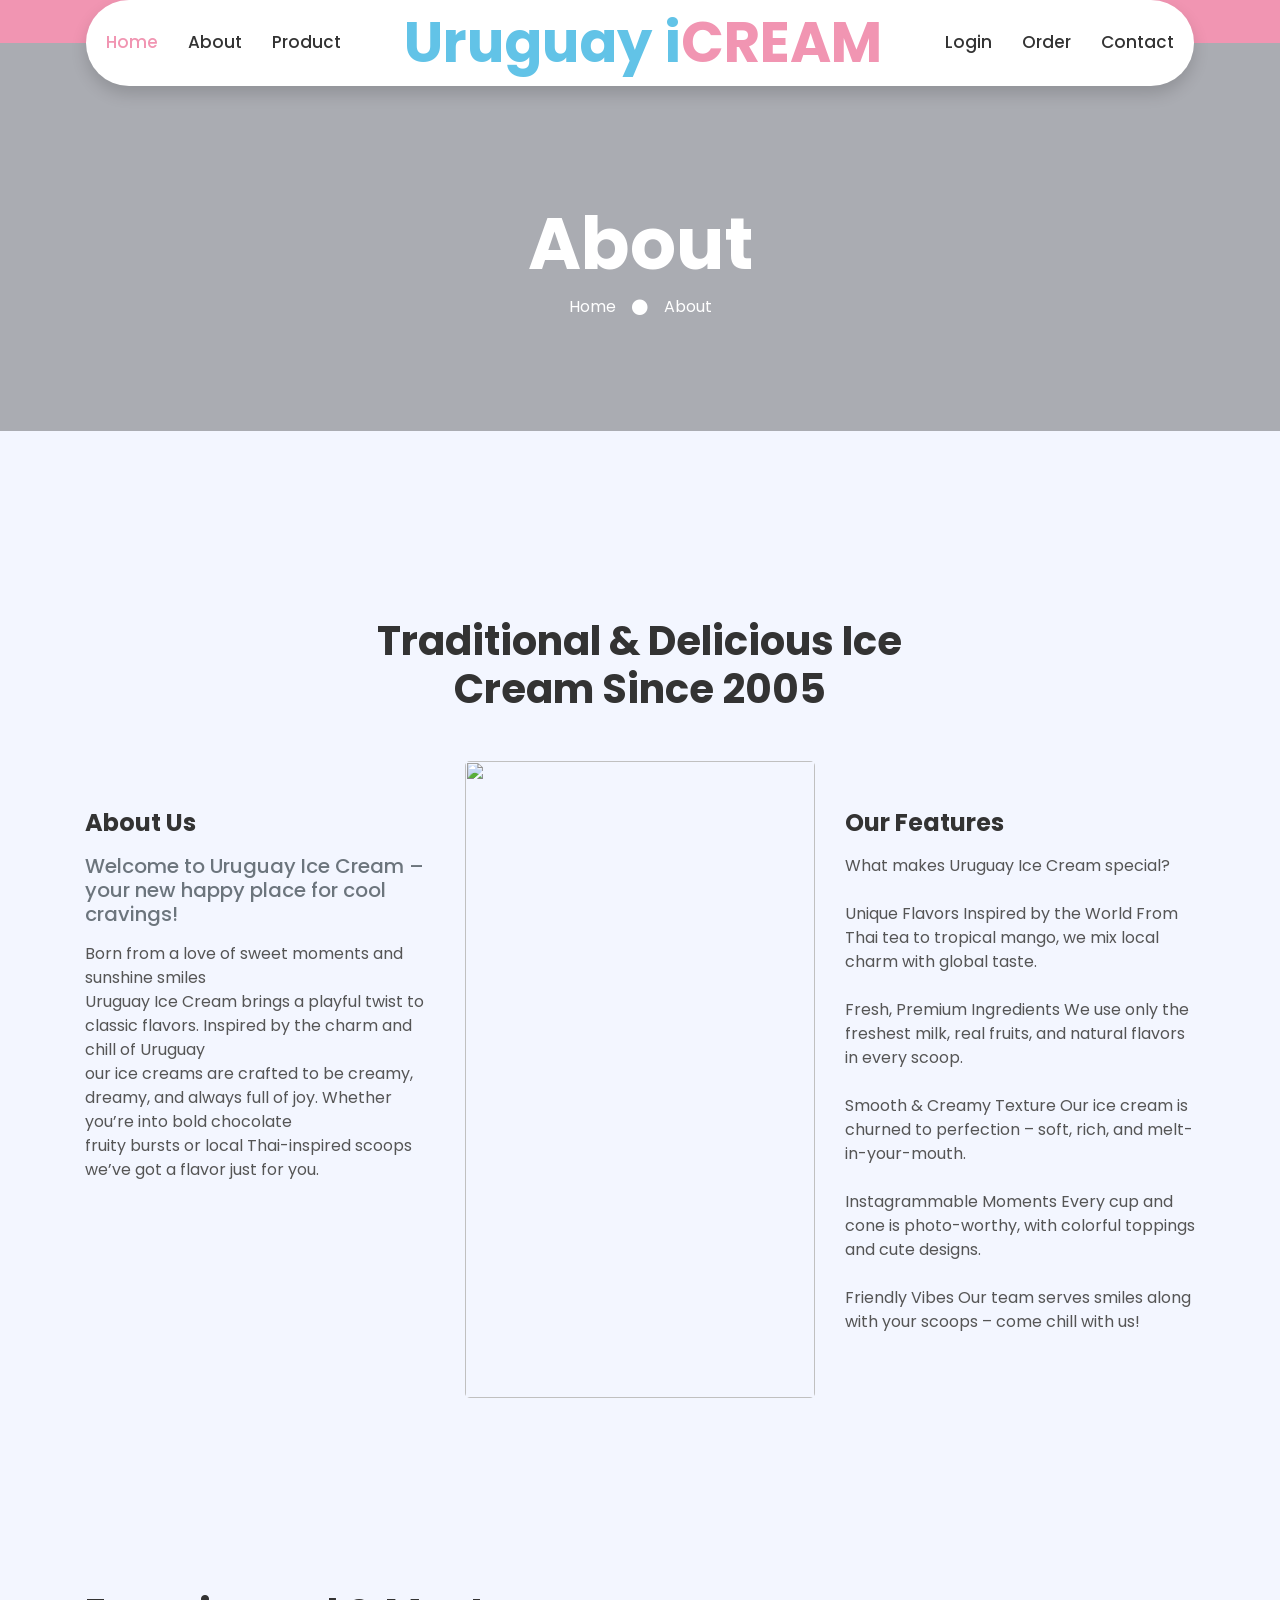
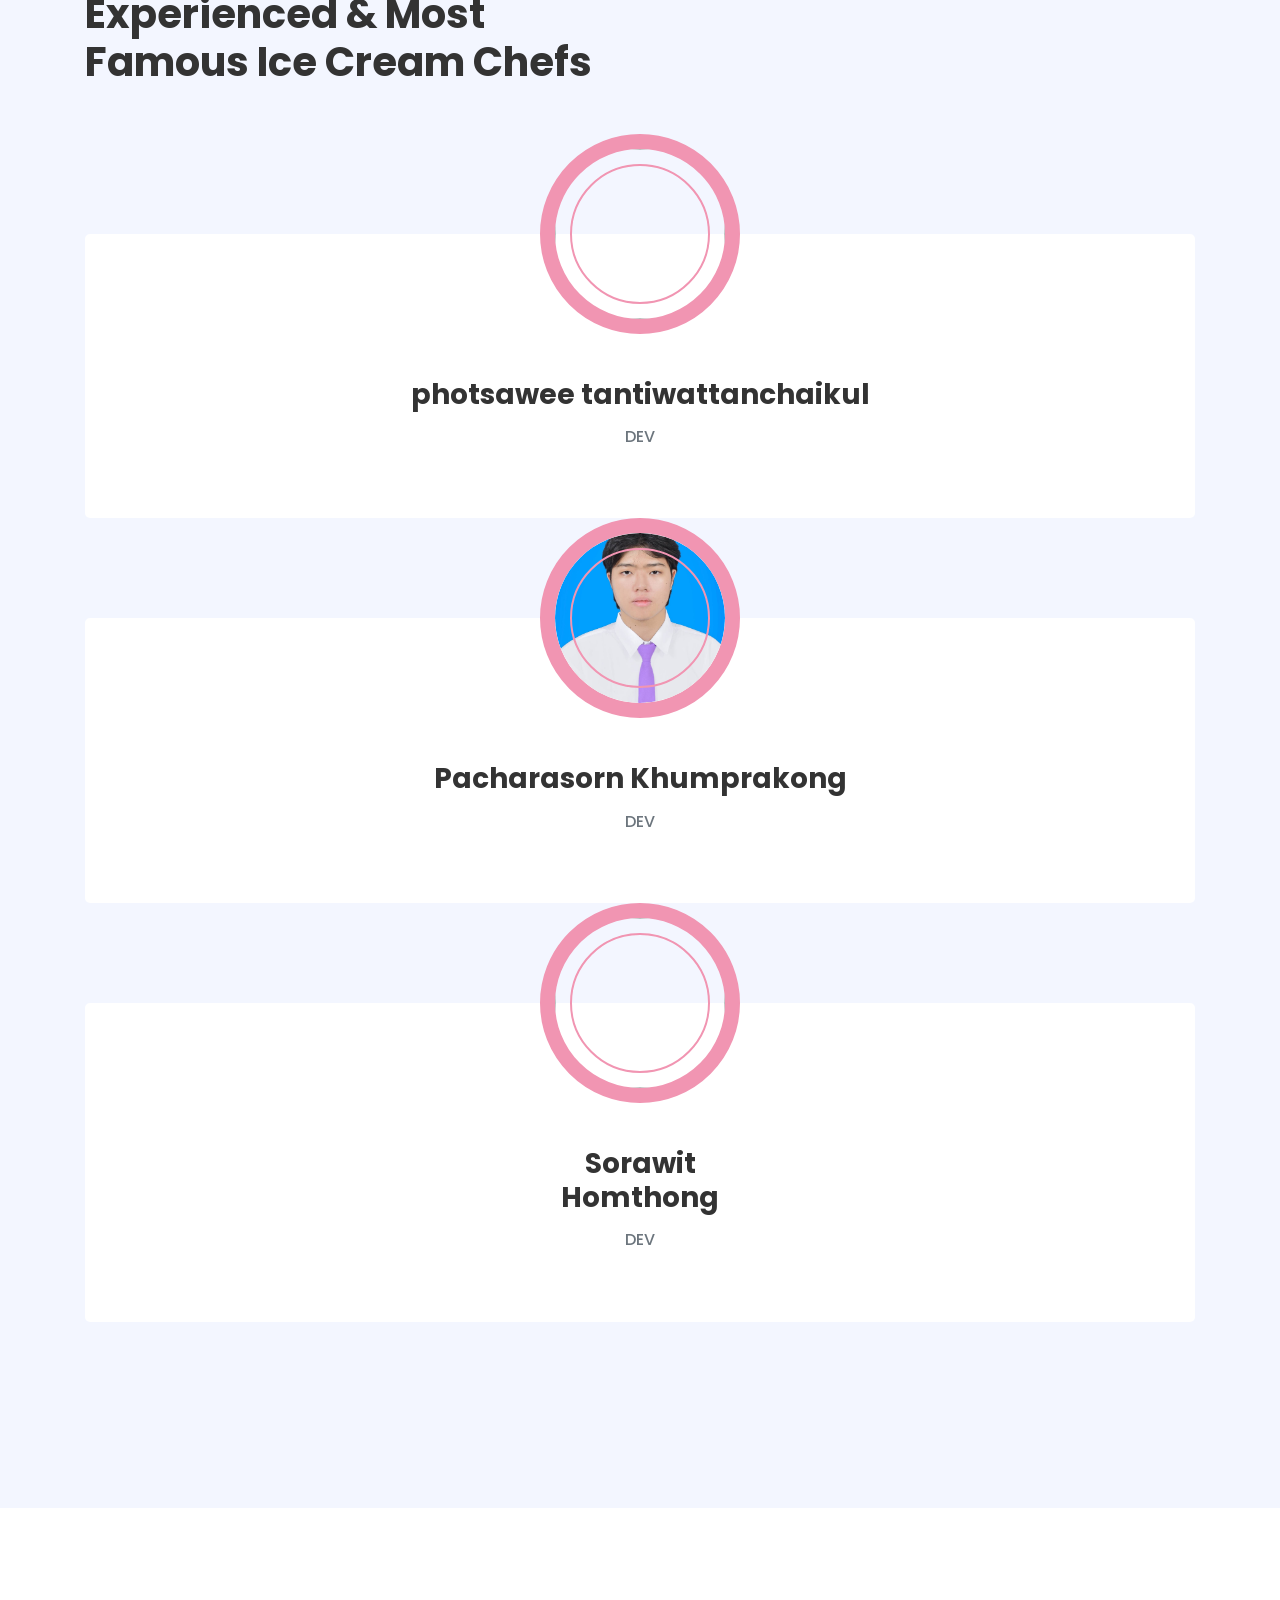
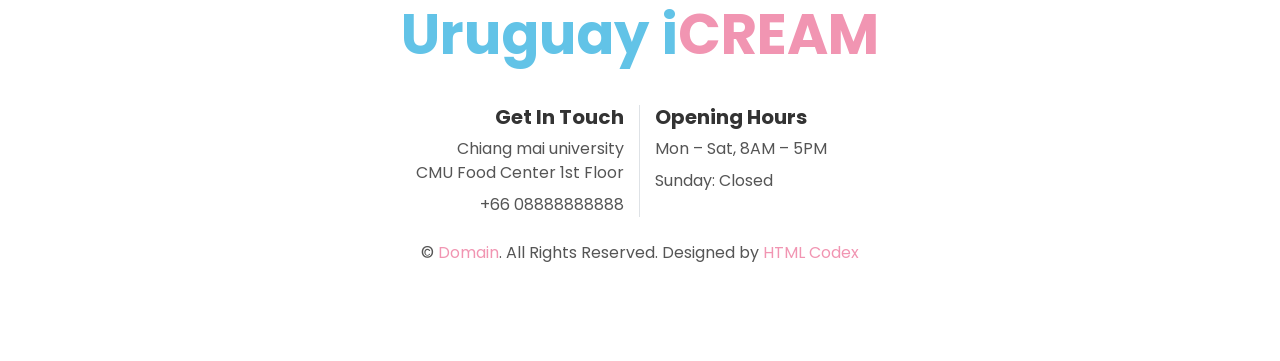
==== commit 94aabe33: "Final" ====
--- a/about.html
+++ b/about.html
@@ -155,7 +155,7 @@
                         </div>
                         <div class="team-item">
                             <div class="team-img mx-auto">
-                                <img class="rounded-circle w-100 h-100" src="img/zmjjk.webp" style="object-fit: cover;">
+                                <img class="rounded-circle w-100 h-100" src="img/4875.jpg" style="object-fit: cover;">
                             </div>
                             <div class="position-relative text-center bg-light rounded px-4 py-5"
                                 style="margin-top: -100px;">
